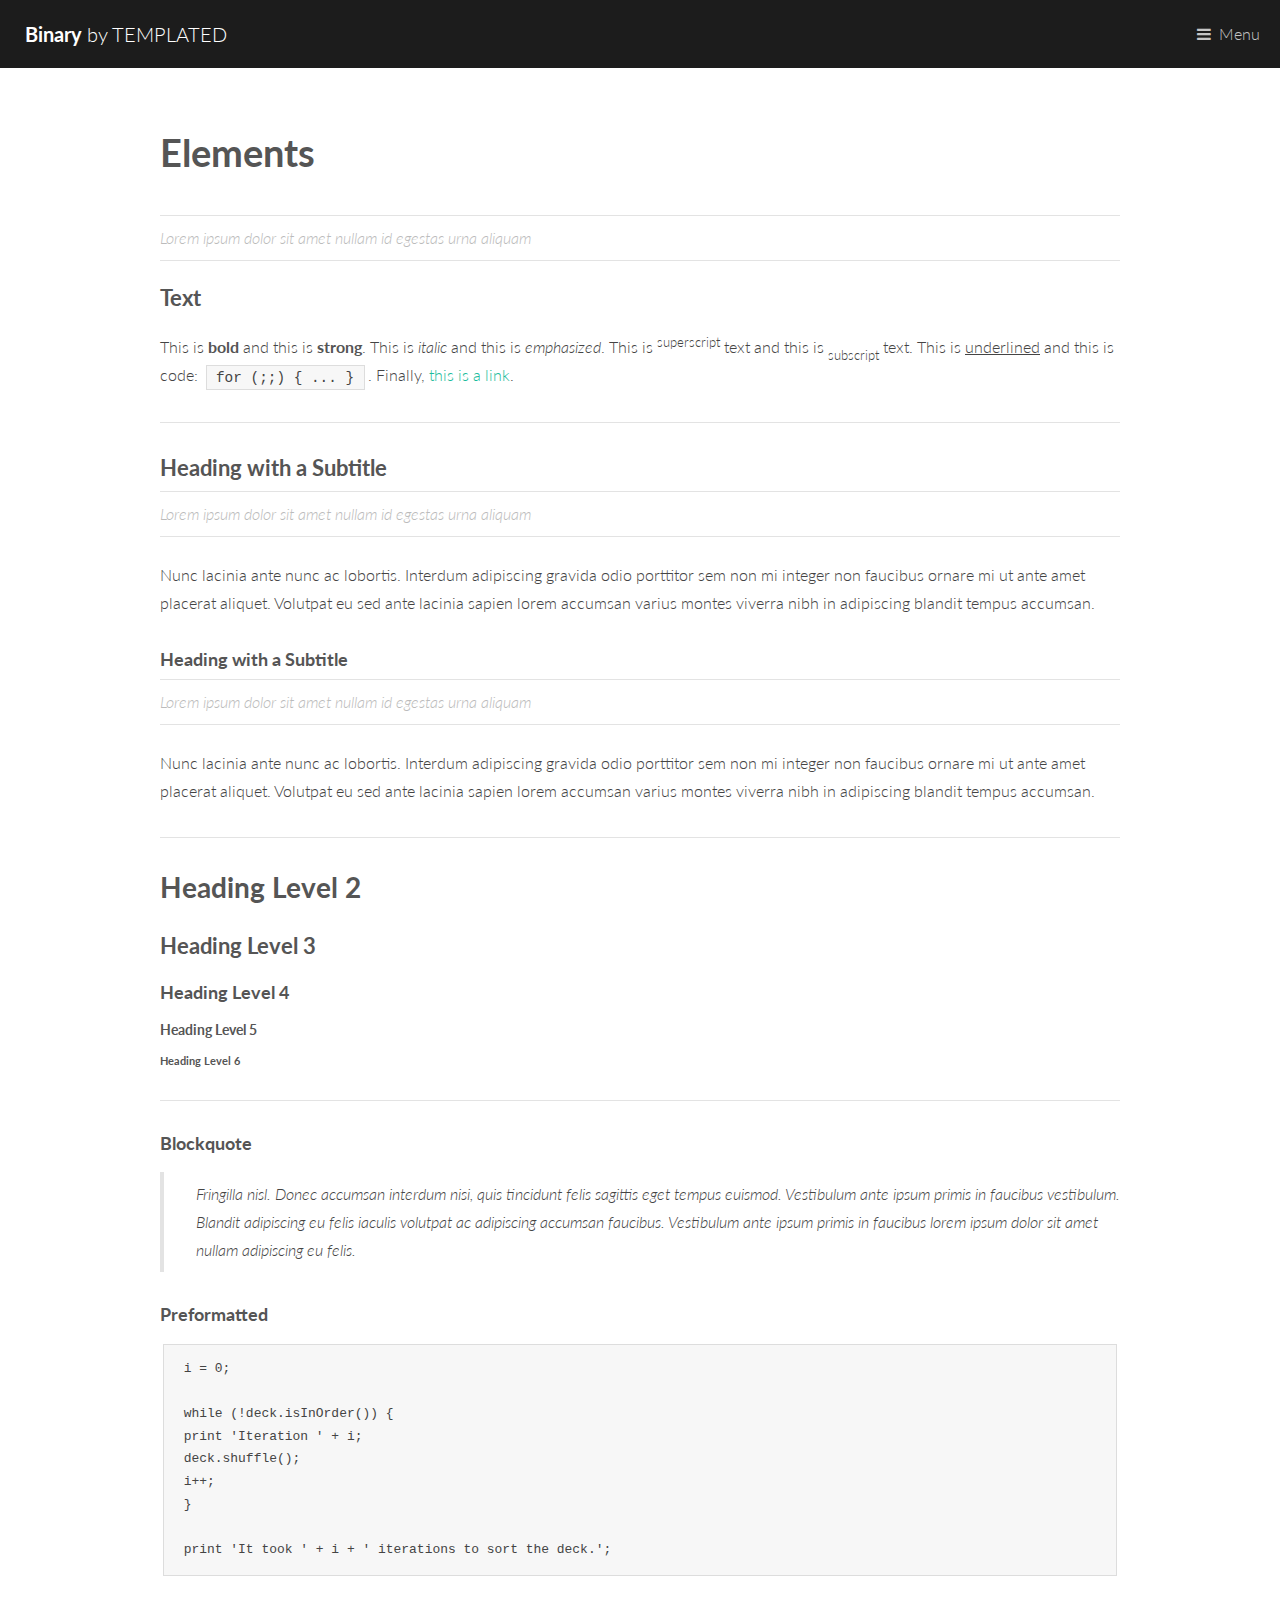
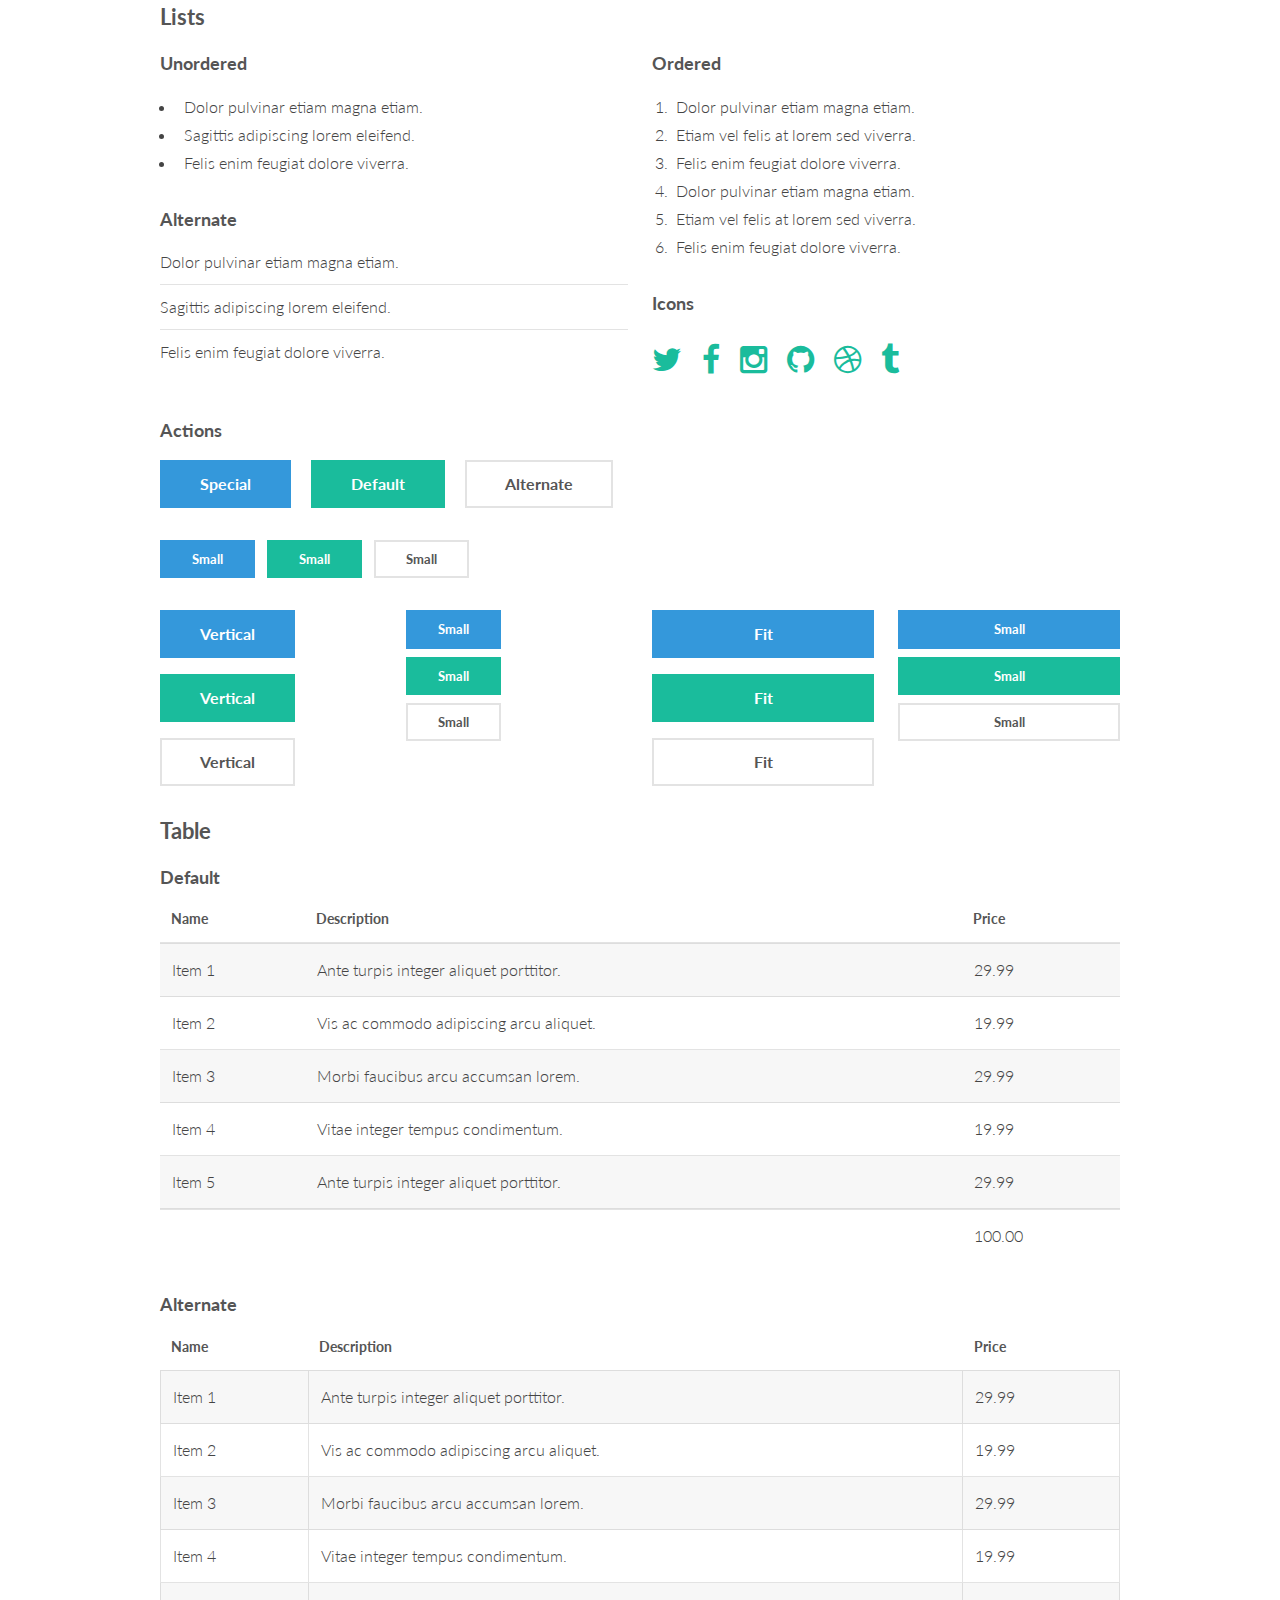
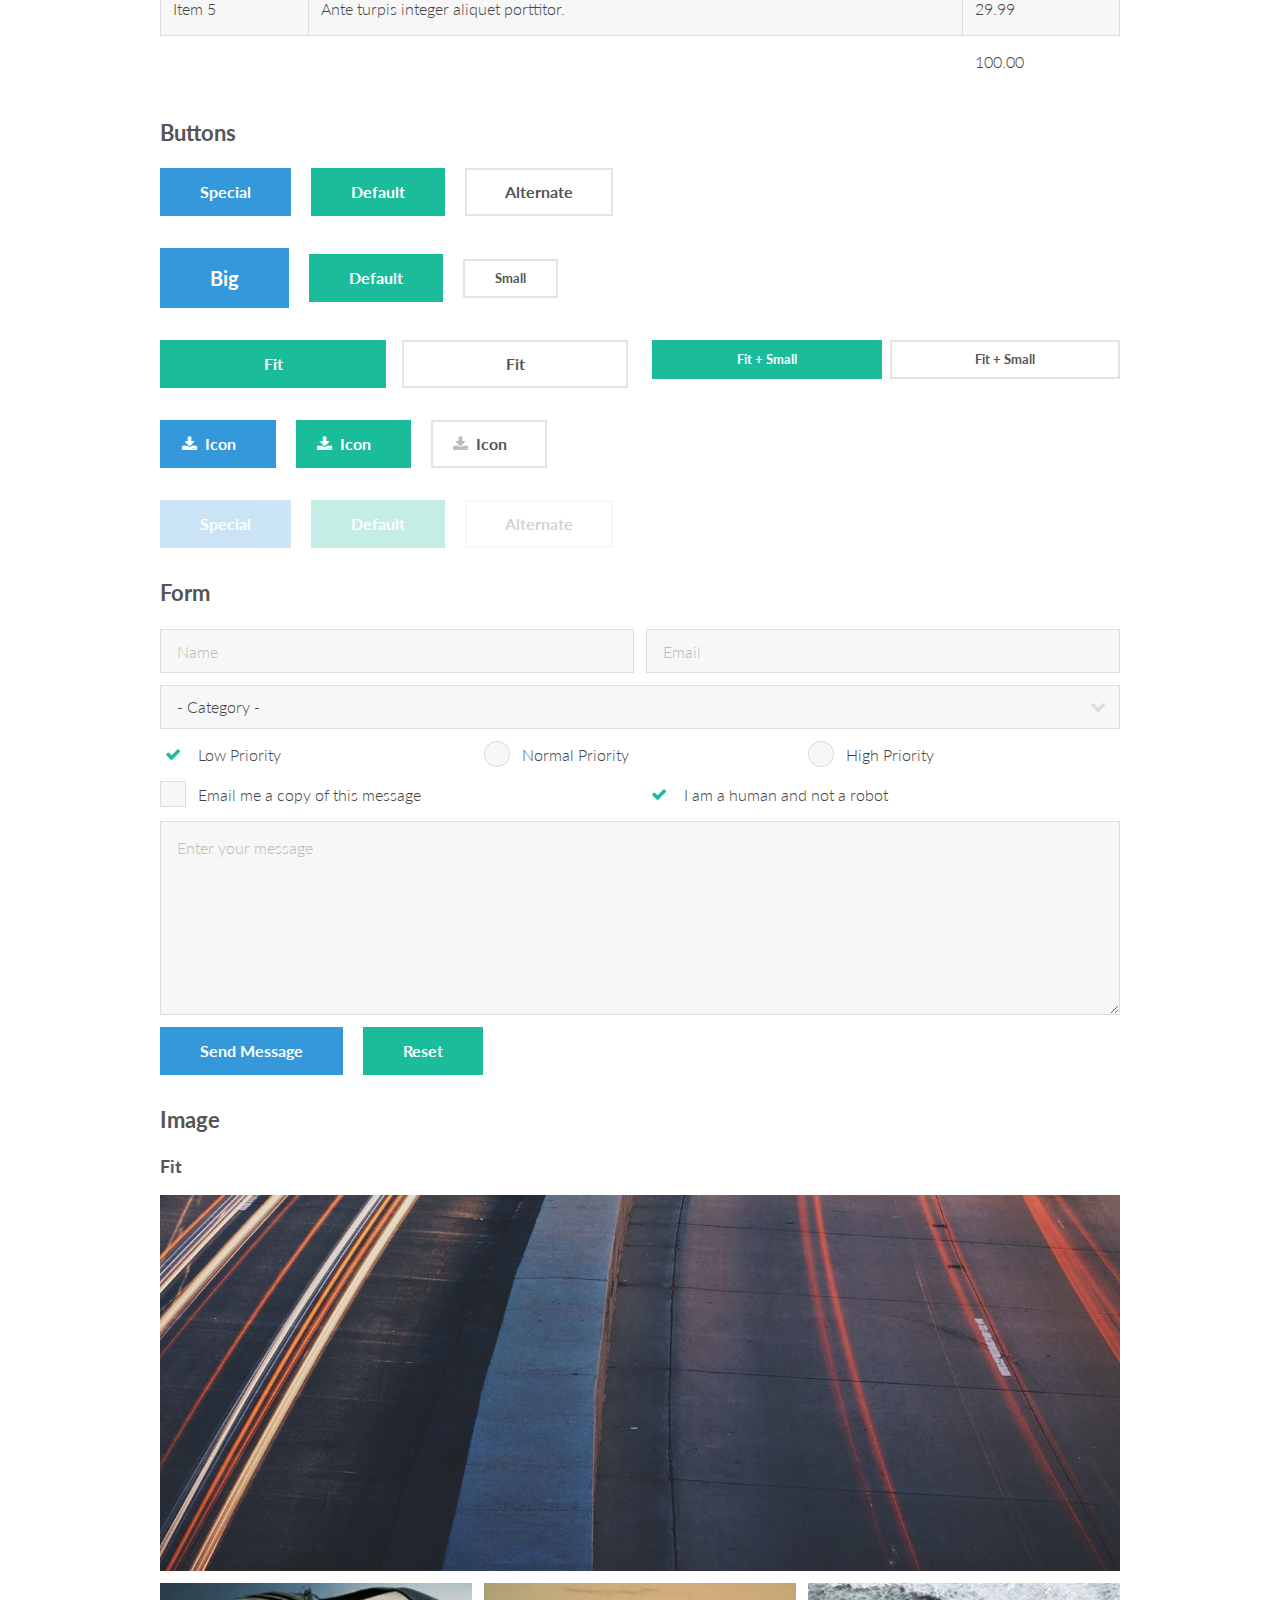
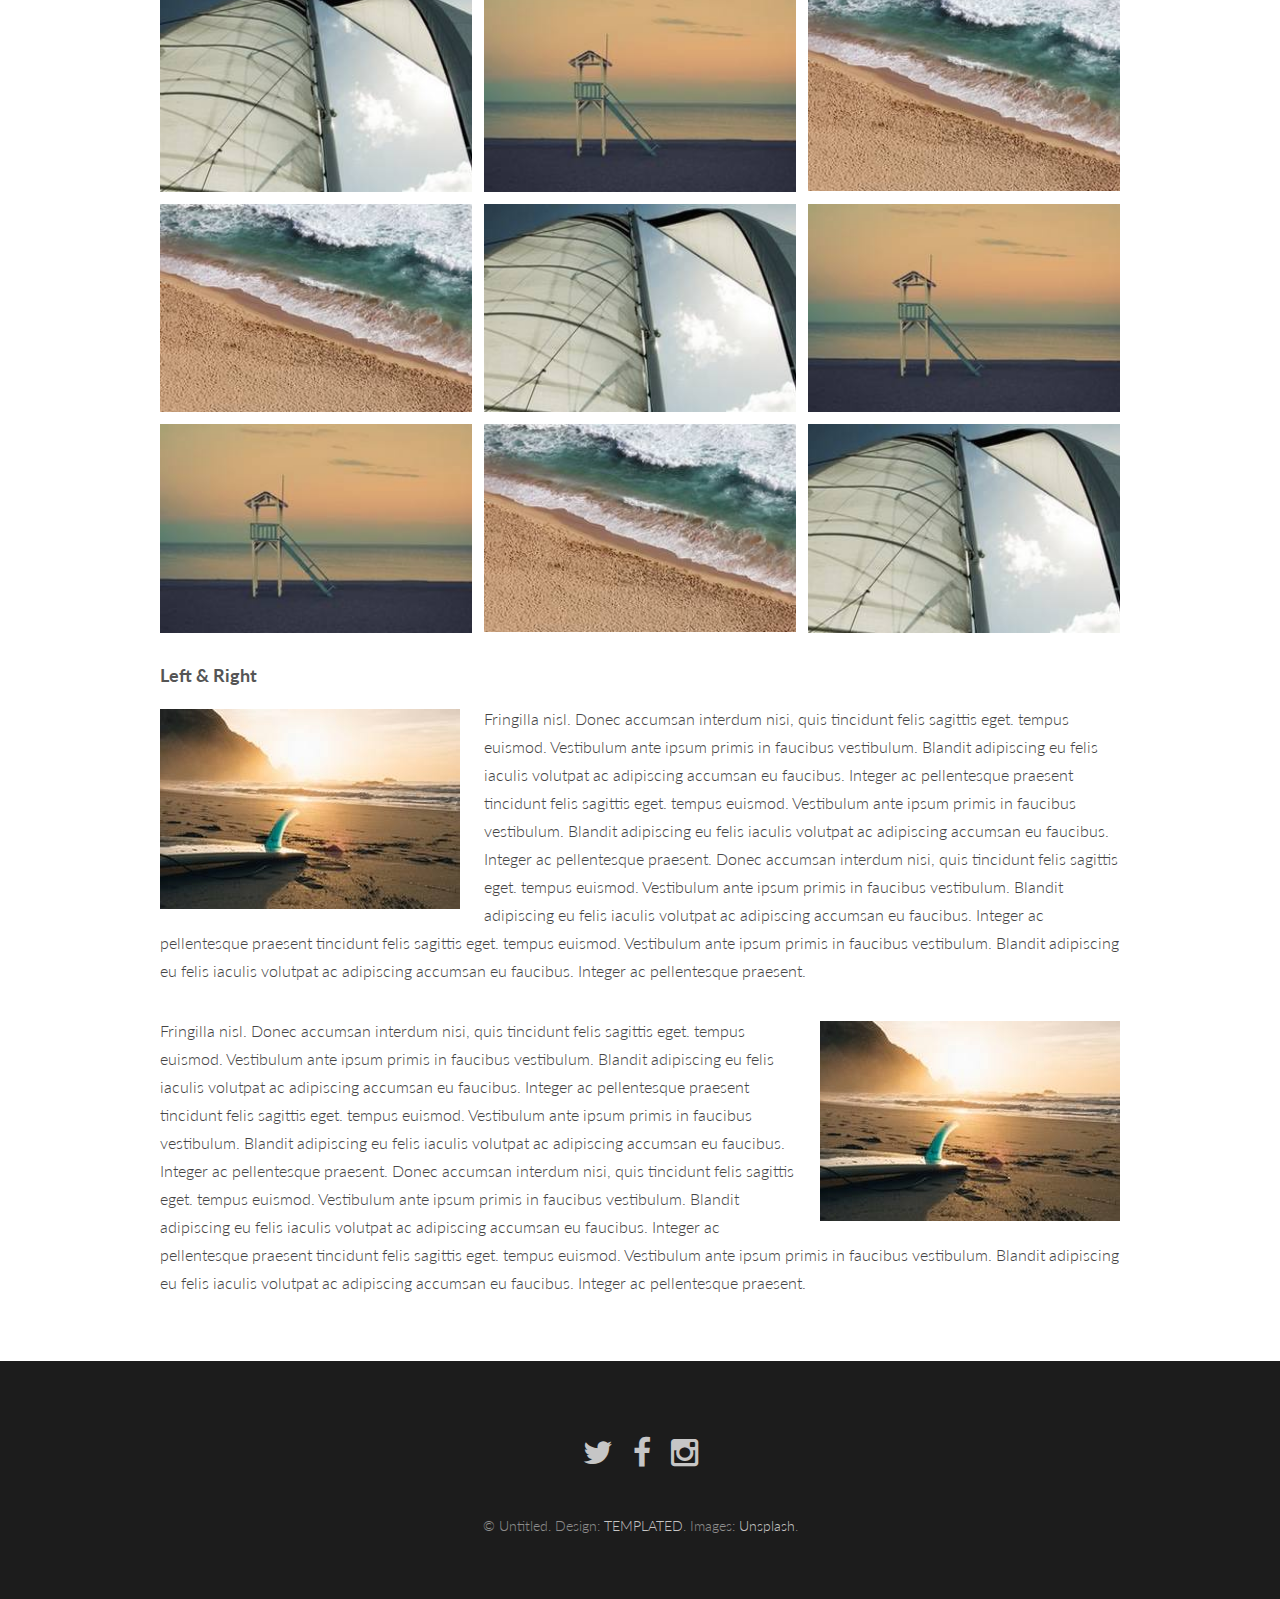
==== elements.html @ 8b81cecb "Generacija BREZ tobaka" ====
<!DOCTYPE HTML>
<!--
	Binary by TEMPLATED
	templated.co @templatedco
	Released for free under the Creative Commons Attribution 3.0 license (templated.co/license)
-->
<html>
	<head>
		<title>Elements - Binary by TEMPLATED</title>
		<meta charset="utf-8" />
		<meta name="viewport" content="width=device-width, initial-scale=1" />
		<link rel="stylesheet" href="assets/css/main.css" />
	</head>
	<body>

		<!-- Header -->
			<header id="header">
				<a href="index.html" class="logo"><strong>Binary</strong> by TEMPLATED</a>
				<nav>
					<a href="#menu">Menu</a>
				</nav>
			</header>

		<!-- Nav -->
			<nav id="menu">
				<ul class="links">
					<li><a href="index.html">Home</a></li>
					<li><a href="generic.html">Generic</a></li>
					<li><a href="elements.html">Elements</a></li>
				</ul>
			</nav>

		<!-- Main -->
			<section id="main">
				<div class="inner">
					<header class="major special">
						<h1>Elements</h1>
						<p>Lorem ipsum dolor sit amet nullam id egestas urna aliquam</p>
					</header>

					<!-- Text -->
						<section>
							<h3>Text</h3>
							<p>This is <b>bold</b> and this is <strong>strong</strong>. This is <i>italic</i> and this is <em>emphasized</em>.
							This is <sup>superscript</sup> text and this is <sub>subscript</sub> text.
							This is <u>underlined</u> and this is code: <code>for (;;) { ... }</code>. Finally, <a href="#">this is a link</a>.</p>

							<hr />

							<header>
								<h3>Heading with a Subtitle</h3>
								<p>Lorem ipsum dolor sit amet nullam id egestas urna aliquam</p>
							</header>
							<p>Nunc lacinia ante nunc ac lobortis. Interdum adipiscing gravida odio porttitor sem non mi integer non faucibus ornare mi ut ante amet placerat aliquet. Volutpat eu sed ante lacinia sapien lorem accumsan varius montes viverra nibh in adipiscing blandit tempus accumsan.</p>
							<header>
								<h4>Heading with a Subtitle</h4>
								<p>Lorem ipsum dolor sit amet nullam id egestas urna aliquam</p>
							</header>
							<p>Nunc lacinia ante nunc ac lobortis. Interdum adipiscing gravida odio porttitor sem non mi integer non faucibus ornare mi ut ante amet placerat aliquet. Volutpat eu sed ante lacinia sapien lorem accumsan varius montes viverra nibh in adipiscing blandit tempus accumsan.</p>

							<hr />

							<h2>Heading Level 2</h2>
							<h3>Heading Level 3</h3>
							<h4>Heading Level 4</h4>
							<h5>Heading Level 5</h5>
							<h6>Heading Level 6</h6>

							<hr />

							<h4>Blockquote</h4>
							<blockquote>Fringilla nisl. Donec accumsan interdum nisi, quis tincidunt felis sagittis eget tempus euismod. Vestibulum ante ipsum primis in faucibus vestibulum. Blandit adipiscing eu felis iaculis volutpat ac adipiscing accumsan faucibus. Vestibulum ante ipsum primis in faucibus lorem ipsum dolor sit amet nullam adipiscing eu felis.</blockquote>

							<h4>Preformatted</h4>
							<pre><code>i = 0;

while (!deck.isInOrder()) {
print 'Iteration ' + i;
deck.shuffle();
i++;
}

print 'It took ' + i + ' iterations to sort the deck.';</code></pre>
						</section>

					<!-- Lists -->
						<section>
							<h3>Lists</h3>
							<div class="row">
								<div class="6u 12u$(xsmall)">

									<h4>Unordered</h4>
									<ul>
										<li>Dolor pulvinar etiam magna etiam.</li>
										<li>Sagittis adipiscing lorem eleifend.</li>
										<li>Felis enim feugiat dolore viverra.</li>
									</ul>

									<h4>Alternate</h4>
									<ul class="alt">
										<li>Dolor pulvinar etiam magna etiam.</li>
										<li>Sagittis adipiscing lorem eleifend.</li>
										<li>Felis enim feugiat dolore viverra.</li>
									</ul>

								</div>
								<div class="6u$ 12u$(xsmall)">

									<h4>Ordered</h4>
									<ol>
										<li>Dolor pulvinar etiam magna etiam.</li>
										<li>Etiam vel felis at lorem sed viverra.</li>
										<li>Felis enim feugiat dolore viverra.</li>
										<li>Dolor pulvinar etiam magna etiam.</li>
										<li>Etiam vel felis at lorem sed viverra.</li>
										<li>Felis enim feugiat dolore viverra.</li>
									</ol>

									<h4>Icons</h4>
									<ul class="icons">
										<li><a href="#" class="icon fa-twitter"><span class="label">Twitter</span></a></li>
										<li><a href="#" class="icon fa-facebook"><span class="label">Facebook</span></a></li>
										<li><a href="#" class="icon fa-instagram"><span class="label">Instagram</span></a></li>
										<li><a href="#" class="icon fa-github"><span class="label">Github</span></a></li>
										<li><a href="#" class="icon fa-dribbble"><span class="label">Dribbble</span></a></li>
										<li><a href="#" class="icon fa-tumblr"><span class="label">Tumblr</span></a></li>
									</ul>

								</div>
							</div>

							<h4>Actions</h4>
							<ul class="actions">
								<li><a href="#" class="button special">Special</a></li>
								<li><a href="#" class="button">Default</a></li>
								<li><a href="#" class="button alt">Alternate</a></li>
							</ul>
							<ul class="actions small">
								<li><a href="#" class="button special small">Small</a></li>
								<li><a href="#" class="button small">Small</a></li>
								<li><a href="#" class="button alt small">Small</a></li>
							</ul>
							<div class="row">
								<div class="3u 6u(small) 12u$(xsmall)">
									<ul class="actions vertical">
										<li><a href="#" class="button special">Vertical</a></li>
										<li><a href="#" class="button">Vertical</a></li>
										<li><a href="#" class="button alt">Vertical</a></li>
									</ul>
								</div>
								<div class="3u 6u$(small) 12u$(xsmall)">
									<ul class="actions vertical small">
										<li><a href="#" class="button special small">Small</a></li>
										<li><a href="#" class="button small">Small</a></li>
										<li><a href="#" class="button alt small">Small</a></li>
									</ul>
								</div>
								<div class="3u 6u(small) 12u$(xsmall)">
									<ul class="actions vertical">
										<li><a href="#" class="button special fit">Fit</a></li>
										<li><a href="#" class="button fit">Fit</a></li>
										<li><a href="#" class="button alt fit">Fit</a></li>
									</ul>
								</div>
								<div class="3u$ 6u$(small) 12u$(xsmall)">
									<ul class="actions vertical small">
										<li><a href="#" class="button special small fit">Small</a></li>
										<li><a href="#" class="button small fit">Small</a></li>
										<li><a href="#" class="button alt small fit">Small</a></li>
									</ul>
								</div>
							</div>
						</section>

					<!-- Table -->
						<section>
							<h3>Table</h3>
							<h4>Default</h4>
							<div class="table-wrapper">
								<table>
									<thead>
										<tr>
											<th>Name</th>
											<th>Description</th>
											<th>Price</th>
										</tr>
									</thead>
									<tbody>
										<tr>
											<td>Item 1</td>
											<td>Ante turpis integer aliquet porttitor.</td>
											<td>29.99</td>
										</tr>
										<tr>
											<td>Item 2</td>
											<td>Vis ac commodo adipiscing arcu aliquet.</td>
											<td>19.99</td>
										</tr>
										<tr>
											<td>Item 3</td>
											<td> Morbi faucibus arcu accumsan lorem.</td>
											<td>29.99</td>
										</tr>
										<tr>
											<td>Item 4</td>
											<td>Vitae integer tempus condimentum.</td>
											<td>19.99</td>
										</tr>
										<tr>
											<td>Item 5</td>
											<td>Ante turpis integer aliquet porttitor.</td>
											<td>29.99</td>
										</tr>
									</tbody>
									<tfoot>
										<tr>
											<td colspan="2"></td>
											<td>100.00</td>
										</tr>
									</tfoot>
								</table>
							</div>
							<h4>Alternate</h4>
							<div class="table-wrapper">
								<table class="alt">
									<thead>
										<tr>
											<th>Name</th>
											<th>Description</th>
											<th>Price</th>
										</tr>
									</thead>
									<tbody>
										<tr>
											<td>Item 1</td>
											<td>Ante turpis integer aliquet porttitor.</td>
											<td>29.99</td>
										</tr>
										<tr>
											<td>Item 2</td>
											<td>Vis ac commodo adipiscing arcu aliquet.</td>
											<td>19.99</td>
										</tr>
										<tr>
											<td>Item 3</td>
											<td> Morbi faucibus arcu accumsan lorem.</td>
											<td>29.99</td>
										</tr>
										<tr>
											<td>Item 4</td>
											<td>Vitae integer tempus condimentum.</td>
											<td>19.99</td>
										</tr>
										<tr>
											<td>Item 5</td>
											<td>Ante turpis integer aliquet porttitor.</td>
											<td>29.99</td>
										</tr>
									</tbody>
									<tfoot>
										<tr>
											<td colspan="2"></td>
											<td>100.00</td>
										</tr>
									</tfoot>
								</table>
							</div>
						</section>

					<!-- Buttons -->
						<section>
							<h3>Buttons</h3>
							<ul class="actions">
								<li><a href="#" class="button special">Special</a></li>
								<li><a href="#" class="button">Default</a></li>
								<li><a href="#" class="button alt">Alternate</a></li>
							</ul>
							<ul class="actions">
								<li><a href="#" class="button special big">Big</a></li>
								<li><a href="#" class="button">Default</a></li>
								<li><a href="#" class="button alt small">Small</a></li>
							</ul>
							<div class="row">
								<div class="6u 12u$(xsmall)">
									<ul class="actions fit">
										<li><a href="#" class="button fit">Fit</a></li>
										<li><a href="#" class="button alt fit">Fit</a></li>
									</ul>
								</div>
								<div class="6u$ 12u$(xsmall)">
									<ul class="actions fit small">
										<li><a href="#" class="button fit small">Fit + Small</a></li>
										<li><a href="#" class="button alt fit small">Fit + Small</a></li>
									</ul>
								</div>
							</div>
							<ul class="actions">
								<li><a href="#" class="button special icon fa-download">Icon</a></li>
								<li><a href="#" class="button icon fa-download">Icon</a></li>
								<li><a href="#" class="button alt icon fa-download">Icon</a></li>
							</ul>
							<ul class="actions">
								<li><span class="button special disabled">Special</span></li>
								<li><span class="button disabled">Default</span></li>
								<li><span class="button alt disabled">Alternate</span></li>
							</ul>
						</section>

					<!-- Form -->
						<section>
							<h3>Form</h3>
							<form method="post" action="#">
								<div class="row uniform 50%">
									<div class="6u 12u$(xsmall)">
										<input type="text" name="name" id="name" value="" placeholder="Name" />
									</div>
									<div class="6u$ 12u$(xsmall)">
										<input type="email" name="email" id="email" value="" placeholder="Email" />
									</div>
									<div class="12u$">
										<div class="select-wrapper">
											<select name="category" id="category">
												<option value="">- Category -</option>
												<option value="1">Manufacturing</option>
												<option value="1">Shipping</option>
												<option value="1">Administration</option>
												<option value="1">Human Resources</option>
											</select>
										</div>
									</div>
									<div class="4u 12u$(xsmall)">
										<input type="radio" id="priority-low" name="priority" checked>
										<label for="priority-low">Low Priority</label>
									</div>
									<div class="4u 12u$(xsmall)">
										<input type="radio" id="priority-normal" name="priority">
										<label for="priority-normal">Normal Priority</label>
									</div>
									<div class="4u$ 12u$(xsmall)">
										<input type="radio" id="priority-high" name="priority">
										<label for="priority-high">High Priority</label>
									</div>
									<div class="6u 12u$(small)">
										<input type="checkbox" id="copy" name="copy">
										<label for="copy">Email me a copy of this message</label>
									</div>
									<div class="6u$ 12u$(small)">
										<input type="checkbox" id="human" name="human" checked>
										<label for="human">I am a human and not a robot</label>
									</div>
									<div class="12u$">
										<textarea name="message" id="message" placeholder="Enter your message" rows="6"></textarea>
									</div>
									<div class="12u$">
										<ul class="actions">
											<li><input type="submit" value="Send Message" class="special" /></li>
											<li><input type="reset" value="Reset" /></li>
										</ul>
									</div>
								</div>
							</form>
						</section>

					<!-- Image -->
						<section>
							<h3>Image</h3>
							<h4>Fit</h4>
							<div class="box alt">
								<div class="row 50% uniform">
									<div class="12u$"><span class="image fit"><img src="images/pic11.jpg" alt="" /></span></div>
									<div class="4u"><span class="image fit"><img src="images/pic03.jpg" alt="" /></span></div>
									<div class="4u"><span class="image fit"><img src="images/pic04.jpg" alt="" /></span></div>
									<div class="4u$"><span class="image fit"><img src="images/pic05.jpg" alt="" /></span></div>
									<div class="4u"><span class="image fit"><img src="images/pic05.jpg" alt="" /></span></div>
									<div class="4u"><span class="image fit"><img src="images/pic03.jpg" alt="" /></span></div>
									<div class="4u$"><span class="image fit"><img src="images/pic04.jpg" alt="" /></span></div>
									<div class="4u"><span class="image fit"><img src="images/pic04.jpg" alt="" /></span></div>
									<div class="4u"><span class="image fit"><img src="images/pic05.jpg" alt="" /></span></div>
									<div class="4u$"><span class="image fit"><img src="images/pic03.jpg" alt="" /></span></div>
								</div>
							</div>

							<h4>Left &amp; Right</h4>
							<p><span class="image left"><img src="images/pic06.jpg" alt="" /></span>Fringilla nisl. Donec accumsan interdum nisi, quis tincidunt felis sagittis eget. tempus euismod. Vestibulum ante ipsum primis in faucibus vestibulum. Blandit adipiscing eu felis iaculis volutpat ac adipiscing accumsan eu faucibus. Integer ac pellentesque praesent tincidunt felis sagittis eget. tempus euismod. Vestibulum ante ipsum primis in faucibus vestibulum. Blandit adipiscing eu felis iaculis volutpat ac adipiscing accumsan eu faucibus. Integer ac pellentesque praesent. Donec accumsan interdum nisi, quis tincidunt felis sagittis eget. tempus euismod. Vestibulum ante ipsum primis in faucibus vestibulum. Blandit adipiscing eu felis iaculis volutpat ac adipiscing accumsan eu faucibus. Integer ac pellentesque praesent tincidunt felis sagittis eget. tempus euismod. Vestibulum ante ipsum primis in faucibus vestibulum. Blandit adipiscing eu felis iaculis volutpat ac adipiscing accumsan eu faucibus. Integer ac pellentesque praesent.</p>
							<p><span class="image right"><img src="images/pic06.jpg" alt="" /></span>Fringilla nisl. Donec accumsan interdum nisi, quis tincidunt felis sagittis eget. tempus euismod. Vestibulum ante ipsum primis in faucibus vestibulum. Blandit adipiscing eu felis iaculis volutpat ac adipiscing accumsan eu faucibus. Integer ac pellentesque praesent tincidunt felis sagittis eget. tempus euismod. Vestibulum ante ipsum primis in faucibus vestibulum. Blandit adipiscing eu felis iaculis volutpat ac adipiscing accumsan eu faucibus. Integer ac pellentesque praesent. Donec accumsan interdum nisi, quis tincidunt felis sagittis eget. tempus euismod. Vestibulum ante ipsum primis in faucibus vestibulum. Blandit adipiscing eu felis iaculis volutpat ac adipiscing accumsan eu faucibus. Integer ac pellentesque praesent tincidunt felis sagittis eget. tempus euismod. Vestibulum ante ipsum primis in faucibus vestibulum. Blandit adipiscing eu felis iaculis volutpat ac adipiscing accumsan eu faucibus. Integer ac pellentesque praesent.</p>
						</section>

				</div>
			</section>

		<!-- Footer -->
			<footer id="footer">
				<ul class="icons">
					<li><a href="#" class="icon fa-twitter"><span class="label">Twitter</span></a></li>
					<li><a href="#" class="icon fa-facebook"><span class="label">Facebook</span></a></li>
					<li><a href="#" class="icon fa-instagram"><span class="label">Instagram</span></a></li>
				</ul>
				<div class="copyright">
					&copy; Untitled. Design: <a href="https://templated.co">TEMPLATED</a>. Images: <a href="https://unsplash.com">Unsplash</a>.
				</div>
			</footer>

		<!-- Scripts -->
			<script src="assets/js/jquery.min.js"></script>
			<script src="assets/js/jquery.scrolly.min.js"></script>
			<script src="assets/js/skel.min.js"></script>
			<script src="assets/js/util.js"></script>
			<script src="assets/js/main.js"></script>

	</body>
</html>
---- assets/css/main.css ----
@charset "UTF-8";
@import url(font-awesome.min.css);
@import url("https://fonts.googleapis.com/css?family=Lato:300,700,300italic,700italic");

/*
	Binary by TEMPLATED
	templated.co @templatedco
	Released for free under the Creative Commons Attribution 3.0 license (templated.co/license)
*/

/* Reset */

	html, body, div, span, applet, object, iframe, h1, h2, h3, h4, h5, h6, p, blockquote, pre, a, abbr, acronym, address, big, cite, code, del, dfn, em, img, ins, kbd, q, s, samp, small, strike, strong, sub, sup, tt, var, b, u, i, center, dl, dt, dd, ol, ul, li, fieldset, form, label, legend, table, caption, tbody, tfoot, thead, tr, th, td, article, aside, canvas, details, embed, figure, figcaption, footer, header, hgroup, menu, nav, output, ruby, section, summary, time, mark, audio, video {
		margin: 0;
		padding: 0;
		border: 0;
		font-size: 100%;
		font: inherit;
		vertical-align: baseline;
	}

	article, aside, details, figcaption, figure, footer, header, hgroup, menu, nav, section {
		display: block;
	}

	body {
		line-height: 1;
	}

	ol, ul {
		list-style: none;
	}

	blockquote, q {
		quotes: none;
	}

	blockquote:before, blockquote:after, q:before, q:after {
		content: '';
		content: none;
	}

	table {
		border-collapse: collapse;
		border-spacing: 0;
	}

	body {
		-webkit-text-size-adjust: none;
	}

/* Box Model */

	*, *:before, *:after {
		-moz-box-sizing: border-box;
		-webkit-box-sizing: border-box;
		box-sizing: border-box;
	}

/* Containers */

	.container {
		margin-left: auto;
		margin-right: auto;
	}

	.container.\31 25\25 {
		width: 100%;
		max-width: 100em;
		min-width: 80em;
	}

	.container.\37 5\25 {
		width: 60em;
	}

	.container.\35 0\25 {
		width: 40em;
	}

	.container.\32 5\25 {
		width: 20em;
	}

	.container {
		width: 80em;
	}

	@media screen and (max-width: 1680px) {

		.container.\31 25\25 {
			width: 100%;
			max-width: 100em;
			min-width: 80em;
		}

		.container.\37 5\25 {
			width: 60em;
		}

		.container.\35 0\25 {
			width: 40em;
		}

		.container.\32 5\25 {
			width: 20em;
		}

		.container {
			width: 80em;
		}

	}

	@media screen and (max-width: 1280px) {

		.container.\31 25\25 {
			width: 100%;
			max-width: 81.25em;
			min-width: 65em;
		}

		.container.\37 5\25 {
			width: 48.75em;
		}

		.container.\35 0\25 {
			width: 32.5em;
		}

		.container.\32 5\25 {
			width: 16.25em;
		}

		.container {
			width: 65em;
		}

	}

	@media screen and (max-width: 980px) {

		.container.\31 25\25 {
			width: 100%;
			max-width: 112.5%;
			min-width: 90%;
		}

		.container.\37 5\25 {
			width: 67.5%;
		}

		.container.\35 0\25 {
			width: 45%;
		}

		.container.\32 5\25 {
			width: 22.5%;
		}

		.container {
			width: 90%;
		}

	}

	@media screen and (max-width: 736px) {

		.container.\31 25\25 {
			width: 100%;
			max-width: 112.5%;
			min-width: 90%;
		}

		.container.\37 5\25 {
			width: 67.5%;
		}

		.container.\35 0\25 {
			width: 45%;
		}

		.container.\32 5\25 {
			width: 22.5%;
		}

		.container {
			width: 90% !important;
		}

	}

	@media screen and (max-width: 480px) {

		.container.\31 25\25 {
			width: 100%;
			max-width: 112.5%;
			min-width: 90%;
		}

		.container.\37 5\25 {
			width: 67.5%;
		}

		.container.\35 0\25 {
			width: 45%;
		}

		.container.\32 5\25 {
			width: 22.5%;
		}

		.container {
			width: 90% !important;
		}

	}

/* Grid */

	.row {
		border-bottom: solid 1px transparent;
		-moz-box-sizing: border-box;
		-webkit-box-sizing: border-box;
		box-sizing: border-box;
	}

	.row > * {
		float: left;
		-moz-box-sizing: border-box;
		-webkit-box-sizing: border-box;
		box-sizing: border-box;
	}

	.row:after, .row:before {
		content: '';
		display: block;
		clear: both;
		height: 0;
	}

	.row.uniform > * > :first-child {
		margin-top: 0;
	}

	.row.uniform > * > :last-child {
		margin-bottom: 0;
	}

	.row.\30 \25 > * {
		padding: 0 0 0 0em;
	}

	.row.\30 \25 {
		margin: 0 0 -1px 0em;
	}

	.row.uniform.\30 \25 > * {
		padding: 0em 0 0 0em;
	}

	.row.uniform.\30 \25 {
		margin: 0em 0 -1px 0em;
	}

	.row > * {
		padding: 0 0 0 2em;
	}

	.row {
		margin: 0 0 -1px -2em;
	}

	.row.uniform > * {
		padding: 2em 0 0 2em;
	}

	.row.uniform {
		margin: -2em 0 -1px -2em;
	}

	.row.\32 00\25 > * {
		padding: 0 0 0 4em;
	}

	.row.\32 00\25 {
		margin: 0 0 -1px -4em;
	}

	.row.uniform.\32 00\25 > * {
		padding: 4em 0 0 4em;
	}

	.row.uniform.\32 00\25 {
		margin: -4em 0 -1px -4em;
	}

	.row.\31 50\25 > * {
		padding: 0 0 0 3em;
	}

	.row.\31 50\25 {
		margin: 0 0 -1px -3em;
	}

	.row.uniform.\31 50\25 > * {
		padding: 3em 0 0 3em;
	}

	.row.uniform.\31 50\25 {
		margin: -3em 0 -1px -3em;
	}

	.row.\35 0\25 > * {
		padding: 0 0 0 1em;
	}

	.row.\35 0\25 {
		margin: 0 0 -1px -1em;
	}

	.row.uniform.\35 0\25 > * {
		padding: 1em 0 0 1em;
	}

	.row.uniform.\35 0\25 {
		margin: -1em 0 -1px -1em;
	}

	.row.\32 5\25 > * {
		padding: 0 0 0 0.5em;
	}

	.row.\32 5\25 {
		margin: 0 0 -1px -0.5em;
	}

	.row.uniform.\32 5\25 > * {
		padding: 0.5em 0 0 0.5em;
	}

	.row.uniform.\32 5\25 {
		margin: -0.5em 0 -1px -0.5em;
	}

	.\31 2u, .\31 2u\24 {
		width: 100%;
		clear: none;
		margin-left: 0;
	}

	.\31 1u, .\31 1u\24 {
		width: 91.6666666667%;
		clear: none;
		margin-left: 0;
	}

	.\31 0u, .\31 0u\24 {
		width: 83.3333333333%;
		clear: none;
		margin-left: 0;
	}

	.\39 u, .\39 u\24 {
		width: 75%;
		clear: none;
		margin-left: 0;
	}

	.\38 u, .\38 u\24 {
		width: 66.6666666667%;
		clear: none;
		margin-left: 0;
	}

	.\37 u, .\37 u\24 {
		width: 58.3333333333%;
		clear: none;
		margin-left: 0;
	}

	.\36 u, .\36 u\24 {
		width: 50%;
		clear: none;
		margin-left: 0;
	}

	.\35 u, .\35 u\24 {
		width: 41.6666666667%;
		clear: none;
		margin-left: 0;
	}

	.\34 u, .\34 u\24 {
		width: 33.3333333333%;
		clear: none;
		margin-left: 0;
	}

	.\33 u, .\33 u\24 {
		width: 25%;
		clear: none;
		margin-left: 0;
	}

	.\32 u, .\32 u\24 {
		width: 16.6666666667%;
		clear: none;
		margin-left: 0;
	}

	.\31 u, .\31 u\24 {
		width: 8.3333333333%;
		clear: none;
		margin-left: 0;
	}

	.\31 2u\24 + *,
	.\31 1u\24 + *,
	.\31 0u\24 + *,
	.\39 u\24 + *,
	.\38 u\24 + *,
	.\37 u\24 + *,
	.\36 u\24 + *,
	.\35 u\24 + *,
	.\34 u\24 + *,
	.\33 u\24 + *,
	.\32 u\24 + *,
	.\31 u\24 + * {
		clear: left;
	}

	.\-11u {
		margin-left: 91.66667%;
	}

	.\-10u {
		margin-left: 83.33333%;
	}

	.\-9u {
		margin-left: 75%;
	}

	.\-8u {
		margin-left: 66.66667%;
	}

	.\-7u {
		margin-left: 58.33333%;
	}

	.\-6u {
		margin-left: 50%;
	}

	.\-5u {
		margin-left: 41.66667%;
	}

	.\-4u {
		margin-left: 33.33333%;
	}

	.\-3u {
		margin-left: 25%;
	}

	.\-2u {
		margin-left: 16.66667%;
	}

	.\-1u {
		margin-left: 8.33333%;
	}

	@media screen and (max-width: 1680px) {

		.row > * {
			padding: 0 0 0 2em;
		}

		.row {
			margin: 0 0 -1px -2em;
		}

		.row.uniform > * {
			padding: 2em 0 0 2em;
		}

		.row.uniform {
			margin: -2em 0 -1px -2em;
		}

		.row.\32 00\25 > * {
			padding: 0 0 0 4em;
		}

		.row.\32 00\25 {
			margin: 0 0 -1px -4em;
		}

		.row.uniform.\32 00\25 > * {
			padding: 4em 0 0 4em;
		}

		.row.uniform.\32 00\25 {
			margin: -4em 0 -1px -4em;
		}

		.row.\31 50\25 > * {
			padding: 0 0 0 3em;
		}

		.row.\31 50\25 {
			margin: 0 0 -1px -3em;
		}

		.row.uniform.\31 50\25 > * {
			padding: 3em 0 0 3em;
		}

		.row.uniform.\31 50\25 {
			margin: -3em 0 -1px -3em;
		}

		.row.\35 0\25 > * {
			padding: 0 0 0 1em;
		}

		.row.\35 0\25 {
			margin: 0 0 -1px -1em;
		}

		.row.uniform.\35 0\25 > * {
			padding: 1em 0 0 1em;
		}

		.row.uniform.\35 0\25 {
			margin: -1em 0 -1px -1em;
		}

		.row.\32 5\25 > * {
			padding: 0 0 0 0.5em;
		}

		.row.\32 5\25 {
			margin: 0 0 -1px -0.5em;
		}

		.row.uniform.\32 5\25 > * {
			padding: 0.5em 0 0 0.5em;
		}

		.row.uniform.\32 5\25 {
			margin: -0.5em 0 -1px -0.5em;
		}

		.\31 2u\28xlarge\29, .\31 2u\24\28xlarge\29 {
			width: 100%;
			clear: none;
			margin-left: 0;
		}

		.\31 1u\28xlarge\29, .\31 1u\24\28xlarge\29 {
			width: 91.6666666667%;
			clear: none;
			margin-left: 0;
		}

		.\31 0u\28xlarge\29, .\31 0u\24\28xlarge\29 {
			width: 83.3333333333%;
			clear: none;
			margin-left: 0;
		}

		.\39 u\28xlarge\29, .\39 u\24\28xlarge\29 {
			width: 75%;
			clear: none;
			margin-left: 0;
		}

		.\38 u\28xlarge\29, .\38 u\24\28xlarge\29 {
			width: 66.6666666667%;
			clear: none;
			margin-left: 0;
		}

		.\37 u\28xlarge\29, .\37 u\24\28xlarge\29 {
			width: 58.3333333333%;
			clear: none;
			margin-left: 0;
		}

		.\36 u\28xlarge\29, .\36 u\24\28xlarge\29 {
			width: 50%;
			clear: none;
			margin-left: 0;
		}

		.\35 u\28xlarge\29, .\35 u\24\28xlarge\29 {
			width: 41.6666666667%;
			clear: none;
			margin-left: 0;
		}

		.\34 u\28xlarge\29, .\34 u\24\28xlarge\29 {
			width: 33.3333333333%;
			clear: none;
			margin-left: 0;
		}

		.\33 u\28xlarge\29, .\33 u\24\28xlarge\29 {
			width: 25%;
			clear: none;
			margin-left: 0;
		}

		.\32 u\28xlarge\29, .\32 u\24\28xlarge\29 {
			width: 16.6666666667%;
			clear: none;
			margin-left: 0;
		}

		.\31 u\28xlarge\29, .\31 u\24\28xlarge\29 {
			width: 8.3333333333%;
			clear: none;
			margin-left: 0;
		}

		.\31 2u\24\28xlarge\29 + *,
		.\31 1u\24\28xlarge\29 + *,
		.\31 0u\24\28xlarge\29 + *,
		.\39 u\24\28xlarge\29 + *,
		.\38 u\24\28xlarge\29 + *,
		.\37 u\24\28xlarge\29 + *,
		.\36 u\24\28xlarge\29 + *,
		.\35 u\24\28xlarge\29 + *,
		.\34 u\24\28xlarge\29 + *,
		.\33 u\24\28xlarge\29 + *,
		.\32 u\24\28xlarge\29 + *,
		.\31 u\24\28xlarge\29 + * {
			clear: left;
		}

		.\-11u\28xlarge\29 {
			margin-left: 91.66667%;
		}

		.\-10u\28xlarge\29 {
			margin-left: 83.33333%;
		}

		.\-9u\28xlarge\29 {
			margin-left: 75%;
		}

		.\-8u\28xlarge\29 {
			margin-left: 66.66667%;
		}

		.\-7u\28xlarge\29 {
			margin-left: 58.33333%;
		}

		.\-6u\28xlarge\29 {
			margin-left: 50%;
		}

		.\-5u\28xlarge\29 {
			margin-left: 41.66667%;
		}

		.\-4u\28xlarge\29 {
			margin-left: 33.33333%;
		}

		.\-3u\28xlarge\29 {
			margin-left: 25%;
		}

		.\-2u\28xlarge\29 {
			margin-left: 16.66667%;
		}

		.\-1u\28xlarge\29 {
			margin-left: 8.33333%;
		}

	}

	@media screen and (max-width: 1280px) {

		.row > * {
			padding: 0 0 0 1.5em;
		}

		.row {
			margin: 0 0 -1px -1.5em;
		}

		.row.uniform > * {
			padding: 1.5em 0 0 1.5em;
		}

		.row.uniform {
			margin: -1.5em 0 -1px -1.5em;
		}

		.row.\32 00\25 > * {
			padding: 0 0 0 3em;
		}

		.row.\32 00\25 {
			margin: 0 0 -1px -3em;
		}

		.row.uniform.\32 00\25 > * {
			padding: 3em 0 0 3em;
		}

		.row.uniform.\32 00\25 {
			margin: -3em 0 -1px -3em;
		}

		.row.\31 50\25 > * {
			padding: 0 0 0 2.25em;
		}

		.row.\31 50\25 {
			margin: 0 0 -1px -2.25em;
		}

		.row.uniform.\31 50\25 > * {
			padding: 2.25em 0 0 2.25em;
		}

		.row.uniform.\31 50\25 {
			margin: -2.25em 0 -1px -2.25em;
		}

		.row.\35 0\25 > * {
			padding: 0 0 0 0.75em;
		}

		.row.\35 0\25 {
			margin: 0 0 -1px -0.75em;
		}

		.row.uniform.\35 0\25 > * {
			padding: 0.75em 0 0 0.75em;
		}

		.row.uniform.\35 0\25 {
			margin: -0.75em 0 -1px -0.75em;
		}

		.row.\32 5\25 > * {
			padding: 0 0 0 0.375em;
		}

		.row.\32 5\25 {
			margin: 0 0 -1px -0.375em;
		}

		.row.uniform.\32 5\25 > * {
			padding: 0.375em 0 0 0.375em;
		}

		.row.uniform.\32 5\25 {
			margin: -0.375em 0 -1px -0.375em;
		}

		.\31 2u\28large\29, .\31 2u\24\28large\29 {
			width: 100%;
			clear: none;
			margin-left: 0;
		}

		.\31 1u\28large\29, .\31 1u\24\28large\29 {
			width: 91.6666666667%;
			clear: none;
			margin-left: 0;
		}

		.\31 0u\28large\29, .\31 0u\24\28large\29 {
			width: 83.3333333333%;
			clear: none;
			margin-left: 0;
		}

		.\39 u\28large\29, .\39 u\24\28large\29 {
			width: 75%;
			clear: none;
			margin-left: 0;
		}

		.\38 u\28large\29, .\38 u\24\28large\29 {
			width: 66.6666666667%;
			clear: none;
			margin-left: 0;
		}

		.\37 u\28large\29, .\37 u\24\28large\29 {
			width: 58.3333333333%;
			clear: none;
			margin-left: 0;
		}

		.\36 u\28large\29, .\36 u\24\28large\29 {
			width: 50%;
			clear: none;
			margin-left: 0;
		}

		.\35 u\28large\29, .\35 u\24\28large\29 {
			width: 41.6666666667%;
			clear: none;
			margin-left: 0;
		}

		.\34 u\28large\29, .\34 u\24\28large\29 {
			width: 33.3333333333%;
			clear: none;
			margin-left: 0;
		}

		.\33 u\28large\29, .\33 u\24\28large\29 {
			width: 25%;
			clear: none;
			margin-left: 0;
		}

		.\32 u\28large\29, .\32 u\24\28large\29 {
			width: 16.6666666667%;
			clear: none;
			margin-left: 0;
		}

		.\31 u\28large\29, .\31 u\24\28large\29 {
			width: 8.3333333333%;
			clear: none;
			margin-left: 0;
		}

		.\31 2u\24\28large\29 + *,
		.\31 1u\24\28large\29 + *,
		.\31 0u\24\28large\29 + *,
		.\39 u\24\28large\29 + *,
		.\38 u\24\28large\29 + *,
		.\37 u\24\28large\29 + *,
		.\36 u\24\28large\29 + *,
		.\35 u\24\28large\29 + *,
		.\34 u\24\28large\29 + *,
		.\33 u\24\28large\29 + *,
		.\32 u\24\28large\29 + *,
		.\31 u\24\28large\29 + * {
			clear: left;
		}

		.\-11u\28large\29 {
			margin-left: 91.66667%;
		}

		.\-10u\28large\29 {
			margin-left: 83.33333%;
		}

		.\-9u\28large\29 {
			margin-left: 75%;
		}

		.\-8u\28large\29 {
			margin-left: 66.66667%;
		}

		.\-7u\28large\29 {
			margin-left: 58.33333%;
		}

		.\-6u\28large\29 {
			margin-left: 50%;
		}

		.\-5u\28large\29 {
			margin-left: 41.66667%;
		}

		.\-4u\28large\29 {
			margin-left: 33.33333%;
		}

		.\-3u\28large\29 {
			margin-left: 25%;
		}

		.\-2u\28large\29 {
			margin-left: 16.66667%;
		}

		.\-1u\28large\29 {
			margin-left: 8.33333%;
		}

	}

	@media screen and (max-width: 980px) {

		.row > * {
			padding: 0 0 0 1.5em;
		}

		.row {
			margin: 0 0 -1px -1.5em;
		}

		.row.uniform > * {
			padding: 1.5em 0 0 1.5em;
		}

		.row.uniform {
			margin: -1.5em 0 -1px -1.5em;
		}

		.row.\32 00\25 > * {
			padding: 0 0 0 3em;
		}

		.row.\32 00\25 {
			margin: 0 0 -1px -3em;
		}

		.row.uniform.\32 00\25 > * {
			padding: 3em 0 0 3em;
		}

		.row.uniform.\32 00\25 {
			margin: -3em 0 -1px -3em;
		}

		.row.\31 50\25 > * {
			padding: 0 0 0 2.25em;
		}

		.row.\31 50\25 {
			margin: 0 0 -1px -2.25em;
		}

		.row.uniform.\31 50\25 > * {
			padding: 2.25em 0 0 2.25em;
		}

		.row.uniform.\31 50\25 {
			margin: -2.25em 0 -1px -2.25em;
		}

		.row.\35 0\25 > * {
			padding: 0 0 0 0.75em;
		}

		.row.\35 0\25 {
			margin: 0 0 -1px -0.75em;
		}

		.row.uniform.\35 0\25 > * {
			padding: 0.75em 0 0 0.75em;
		}

		.row.uniform.\35 0\25 {
			margin: -0.75em 0 -1px -0.75em;
		}

		.row.\32 5\25 > * {
			padding: 0 0 0 0.375em;
		}

		.row.\32 5\25 {
			margin: 0 0 -1px -0.375em;
		}

		.row.uniform.\32 5\25 > * {
			padding: 0.375em 0 0 0.375em;
		}

		.row.uniform.\32 5\25 {
			margin: -0.375em 0 -1px -0.375em;
		}

		.\31 2u\28medium\29, .\31 2u\24\28medium\29 {
			width: 100%;
			clear: none;
			margin-left: 0;
		}

		.\31 1u\28medium\29, .\31 1u\24\28medium\29 {
			width: 91.6666666667%;
			clear: none;
			margin-left: 0;
		}

		.\31 0u\28medium\29, .\31 0u\24\28medium\29 {
			width: 83.3333333333%;
			clear: none;
			margin-left: 0;
		}

		.\39 u\28medium\29, .\39 u\24\28medium\29 {
			width: 75%;
			clear: none;
			margin-left: 0;
		}

		.\38 u\28medium\29, .\38 u\24\28medium\29 {
			width: 66.6666666667%;
			clear: none;
			margin-left: 0;
		}

		.\37 u\28medium\29, .\37 u\24\28medium\29 {
			width: 58.3333333333%;
			clear: none;
			margin-left: 0;
		}

		.\36 u\28medium\29, .\36 u\24\28medium\29 {
			width: 50%;
			clear: none;
			margin-left: 0;
		}

		.\35 u\28medium\29, .\35 u\24\28medium\29 {
			width: 41.6666666667%;
			clear: none;
			margin-left: 0;
		}

		.\34 u\28medium\29, .\34 u\24\28medium\29 {
			width: 33.3333333333%;
			clear: none;
			margin-left: 0;
		}

		.\33 u\28medium\29, .\33 u\24\28medium\29 {
			width: 25%;
			clear: none;
			margin-left: 0;
		}

		.\32 u\28medium\29, .\32 u\24\28medium\29 {
			width: 16.6666666667%;
			clear: none;
			margin-left: 0;
		}

		.\31 u\28medium\29, .\31 u\24\28medium\29 {
			width: 8.3333333333%;
			clear: none;
			margin-left: 0;
		}

		.\31 2u\24\28medium\29 + *,
		.\31 1u\24\28medium\29 + *,
		.\31 0u\24\28medium\29 + *,
		.\39 u\24\28medium\29 + *,
		.\38 u\24\28medium\29 + *,
		.\37 u\24\28medium\29 + *,
		.\36 u\24\28medium\29 + *,
		.\35 u\24\28medium\29 + *,
		.\34 u\24\28medium\29 + *,
		.\33 u\24\28medium\29 + *,
		.\32 u\24\28medium\29 + *,
		.\31 u\24\28medium\29 + * {
			clear: left;
		}

		.\-11u\28medium\29 {
			margin-left: 91.66667%;
		}

		.\-10u\28medium\29 {
			margin-left: 83.33333%;
		}

		.\-9u\28medium\29 {
			margin-left: 75%;
		}

		.\-8u\28medium\29 {
			margin-left: 66.66667%;
		}

		.\-7u\28medium\29 {
			margin-left: 58.33333%;
		}

		.\-6u\28medium\29 {
			margin-left: 50%;
		}

		.\-5u\28medium\29 {
			margin-left: 41.66667%;
		}

		.\-4u\28medium\29 {
			margin-left: 33.33333%;
		}

		.\-3u\28medium\29 {
			margin-left: 25%;
		}

		.\-2u\28medium\29 {
			margin-left: 16.66667%;
		}

		.\-1u\28medium\29 {
			margin-left: 8.33333%;
		}

	}

	@media screen and (max-width: 736px) {

		.row > * {
			padding: 0 0 0 1.25em;
		}

		.row {
			margin: 0 0 -1px -1.25em;
		}

		.row.uniform > * {
			padding: 1.25em 0 0 1.25em;
		}

		.row.uniform {
			margin: -1.25em 0 -1px -1.25em;
		}

		.row.\32 00\25 > * {
			padding: 0 0 0 2.5em;
		}

		.row.\32 00\25 {
			margin: 0 0 -1px -2.5em;
		}

		.row.uniform.\32 00\25 > * {
			padding: 2.5em 0 0 2.5em;
		}

		.row.uniform.\32 00\25 {
			margin: -2.5em 0 -1px -2.5em;
		}

		.row.\31 50\25 > * {
			padding: 0 0 0 1.875em;
		}

		.row.\31 50\25 {
			margin: 0 0 -1px -1.875em;
		}

		.row.uniform.\31 50\25 > * {
			padding: 1.875em 0 0 1.875em;
		}

		.row.uniform.\31 50\25 {
			margin: -1.875em 0 -1px -1.875em;
		}

		.row.\35 0\25 > * {
			padding: 0 0 0 0.625em;
		}

		.row.\35 0\25 {
			margin: 0 0 -1px -0.625em;
		}

		.row.uniform.\35 0\25 > * {
			padding: 0.625em 0 0 0.625em;
		}

		.row.uniform.\35 0\25 {
			margin: -0.625em 0 -1px -0.625em;
		}

		.row.\32 5\25 > * {
			padding: 0 0 0 0.3125em;
		}

		.row.\32 5\25 {
			margin: 0 0 -1px -0.3125em;
		}

		.row.uniform.\32 5\25 > * {
			padding: 0.3125em 0 0 0.3125em;
		}

		.row.uniform.\32 5\25 {
			margin: -0.3125em 0 -1px -0.3125em;
		}

		.\31 2u\28small\29, .\31 2u\24\28small\29 {
			width: 100%;
			clear: none;
			margin-left: 0;
		}

		.\31 1u\28small\29, .\31 1u\24\28small\29 {
			width: 91.6666666667%;
			clear: none;
			margin-left: 0;
		}

		.\31 0u\28small\29, .\31 0u\24\28small\29 {
			width: 83.3333333333%;
			clear: none;
			margin-left: 0;
		}

		.\39 u\28small\29, .\39 u\24\28small\29 {
			width: 75%;
			clear: none;
			margin-left: 0;
		}

		.\38 u\28small\29, .\38 u\24\28small\29 {
			width: 66.6666666667%;
			clear: none;
			margin-left: 0;
		}

		.\37 u\28small\29, .\37 u\24\28small\29 {
			width: 58.3333333333%;
			clear: none;
			margin-left: 0;
		}

		.\36 u\28small\29, .\36 u\24\28small\29 {
			width: 50%;
			clear: none;
			margin-left: 0;
		}

		.\35 u\28small\29, .\35 u\24\28small\29 {
			width: 41.6666666667%;
			clear: none;
			margin-left: 0;
		}

		.\34 u\28small\29, .\34 u\24\28small\29 {
			width: 33.3333333333%;
			clear: none;
			margin-left: 0;
		}

		.\33 u\28small\29, .\33 u\24\28small\29 {
			width: 25%;
			clear: none;
			margin-left: 0;
		}

		.\32 u\28small\29, .\32 u\24\28small\29 {
			width: 16.6666666667%;
			clear: none;
			margin-left: 0;
		}

		.\31 u\28small\29, .\31 u\24\28small\29 {
			width: 8.3333333333%;
			clear: none;
			margin-left: 0;
		}

		.\31 2u\24\28small\29 + *,
		.\31 1u\24\28small\29 + *,
		.\31 0u\24\28small\29 + *,
		.\39 u\24\28small\29 + *,
		.\38 u\24\28small\29 + *,
		.\37 u\24\28small\29 + *,
		.\36 u\24\28small\29 + *,
		.\35 u\24\28small\29 + *,
		.\34 u\24\28small\29 + *,
		.\33 u\24\28small\29 + *,
		.\32 u\24\28small\29 + *,
		.\31 u\24\28small\29 + * {
			clear: left;
		}

		.\-11u\28small\29 {
			margin-left: 91.66667%;
		}

		.\-10u\28small\29 {
			margin-left: 83.33333%;
		}

		.\-9u\28small\29 {
			margin-left: 75%;
		}

		.\-8u\28small\29 {
			margin-left: 66.66667%;
		}

		.\-7u\28small\29 {
			margin-left: 58.33333%;
		}

		.\-6u\28small\29 {
			margin-left: 50%;
		}

		.\-5u\28small\29 {
			margin-left: 41.66667%;
		}

		.\-4u\28small\29 {
			margin-left: 33.33333%;
		}

		.\-3u\28small\29 {
			margin-left: 25%;
		}

		.\-2u\28small\29 {
			margin-left: 16.66667%;
		}

		.\-1u\28small\29 {
			margin-left: 8.33333%;
		}

	}

	@media screen and (max-width: 480px) {

		.row > * {
			padding: 0 0 0 1.25em;
		}

		.row {
			margin: 0 0 -1px -1.25em;
		}

		.row.uniform > * {
			padding: 1.25em 0 0 1.25em;
		}

		.row.uniform {
			margin: -1.25em 0 -1px -1.25em;
		}

		.row.\32 00\25 > * {
			padding: 0 0 0 2.5em;
		}

		.row.\32 00\25 {
			margin: 0 0 -1px -2.5em;
		}

		.row.uniform.\32 00\25 > * {
			padding: 2.5em 0 0 2.5em;
		}

		.row.uniform.\32 00\25 {
			margin: -2.5em 0 -1px -2.5em;
		}

		.row.\31 50\25 > * {
			padding: 0 0 0 1.875em;
		}

		.row.\31 50\25 {
			margin: 0 0 -1px -1.875em;
		}

		.row.uniform.\31 50\25 > * {
			padding: 1.875em 0 0 1.875em;
		}

		.row.uniform.\31 50\25 {
			margin: -1.875em 0 -1px -1.875em;
		}

		.row.\35 0\25 > * {
			padding: 0 0 0 0.625em;
		}

		.row.\35 0\25 {
			margin: 0 0 -1px -0.625em;
		}

		.row.uniform.\35 0\25 > * {
			padding: 0.625em 0 0 0.625em;
		}

		.row.uniform.\35 0\25 {
			margin: -0.625em 0 -1px -0.625em;
		}

		.row.\32 5\25 > * {
			padding: 0 0 0 0.3125em;
		}

		.row.\32 5\25 {
			margin: 0 0 -1px -0.3125em;
		}

		.row.uniform.\32 5\25 > * {
			padding: 0.3125em 0 0 0.3125em;
		}

		.row.uniform.\32 5\25 {
			margin: -0.3125em 0 -1px -0.3125em;
		}

		.\31 2u\28xsmall\29, .\31 2u\24\28xsmall\29 {
			width: 100%;
			clear: none;
			margin-left: 0;
		}

		.\31 1u\28xsmall\29, .\31 1u\24\28xsmall\29 {
			width: 91.6666666667%;
			clear: none;
			margin-left: 0;
		}

		.\31 0u\28xsmall\29, .\31 0u\24\28xsmall\29 {
			width: 83.3333333333%;
			clear: none;
			margin-left: 0;
		}

		.\39 u\28xsmall\29, .\39 u\24\28xsmall\29 {
			width: 75%;
			clear: none;
			margin-left: 0;
		}

		.\38 u\28xsmall\29, .\38 u\24\28xsmall\29 {
			width: 66.6666666667%;
			clear: none;
			margin-left: 0;
		}

		.\37 u\28xsmall\29, .\37 u\24\28xsmall\29 {
			width: 58.3333333333%;
			clear: none;
			margin-left: 0;
		}

		.\36 u\28xsmall\29, .\36 u\24\28xsmall\29 {
			width: 50%;
			clear: none;
			margin-left: 0;
		}

		.\35 u\28xsmall\29, .\35 u\24\28xsmall\29 {
			width: 41.6666666667%;
			clear: none;
			margin-left: 0;
		}

		.\34 u\28xsmall\29, .\34 u\24\28xsmall\29 {
			width: 33.3333333333%;
			clear: none;
			margin-left: 0;
		}

		.\33 u\28xsmall\29, .\33 u\24\28xsmall\29 {
			width: 25%;
			clear: none;
			margin-left: 0;
		}

		.\32 u\28xsmall\29, .\32 u\24\28xsmall\29 {
			width: 16.6666666667%;
			clear: none;
			margin-left: 0;
		}

		.\31 u\28xsmall\29, .\31 u\24\28xsmall\29 {
			width: 8.3333333333%;
			clear: none;
			margin-left: 0;
		}

		.\31 2u\24\28xsmall\29 + *,
		.\31 1u\24\28xsmall\29 + *,
		.\31 0u\24\28xsmall\29 + *,
		.\39 u\24\28xsmall\29 + *,
		.\38 u\24\28xsmall\29 + *,
		.\37 u\24\28xsmall\29 + *,
		.\36 u\24\28xsmall\29 + *,
		.\35 u\24\28xsmall\29 + *,
		.\34 u\24\28xsmall\29 + *,
		.\33 u\24\28xsmall\29 + *,
		.\32 u\24\28xsmall\29 + *,
		.\31 u\24\28xsmall\29 + * {
			clear: left;
		}

		.\-11u\28xsmall\29 {
			margin-left: 91.66667%;
		}

		.\-10u\28xsmall\29 {
			margin-left: 83.33333%;
		}

		.\-9u\28xsmall\29 {
			margin-left: 75%;
		}

		.\-8u\28xsmall\29 {
			margin-left: 66.66667%;
		}

		.\-7u\28xsmall\29 {
			margin-left: 58.33333%;
		}

		.\-6u\28xsmall\29 {
			margin-left: 50%;
		}

		.\-5u\28xsmall\29 {
			margin-left: 41.66667%;
		}

		.\-4u\28xsmall\29 {
			margin-left: 33.33333%;
		}

		.\-3u\28xsmall\29 {
			margin-left: 25%;
		}

		.\-2u\28xsmall\29 {
			margin-left: 16.66667%;
		}

		.\-1u\28xsmall\29 {
			margin-left: 8.33333%;
		}

	}

/* Basic */

	@-ms-viewport {
		width: device-width;
	}

	body {
		-ms-overflow-style: scrollbar;
	}

	@media screen and (max-width: 480px) {

		html, body {
			min-width: 320px;
		}

	}

	body {
		background: #fff;
	}

		body.is-loading *, body.is-loading *:before, body.is-loading *:after {
			-moz-animation: none !important;
			-webkit-animation: none !important;
			-ms-animation: none !important;
			animation: none !important;
			-moz-transition: none !important;
			-webkit-transition: none !important;
			-ms-transition: none !important;
			transition: none !important;
		}

/* Type */

	body {
		background-color: #fff;
		color: #444;
	}

	body, input, select, textarea {
		font-family: "Lato", Arial, Helvetica, sans-serif;
		font-size: 16pt;
		font-weight: 300;
		line-height: 1.75;
	}

		@media screen and (max-width: 1680px) {

			body, input, select, textarea {
				font-size: 13pt;
			}

		}

		@media screen and (max-width: 1280px) {

			body, input, select, textarea {
				font-size: 12pt;
			}

		}

	a {
		text-decoration: none;
	}

		a:hover {
			text-decoration: underline;
		}

	strong, b {
		font-weight: 700;
	}

	em, i {
		font-style: italic;
	}

	p {
		margin: 0 0 2em 0;
	}

	h1, h2, h3, h4, h5, h6 {
		font-weight: 700;
		line-height: 1.25;
		margin: 0 0 1em 0;
	}

		h1 a, h2 a, h3 a, h4 a, h5 a, h6 a {
			color: inherit;
		}

	h1 {
		font-size: 2.35em;
	}

	h2 {
		font-size: 1.75em;
	}

	h3 {
		font-size: 1.35em;
	}

	h4 {
		font-size: 1.1em;
	}

	h5 {
		font-size: 0.9em;
	}

	h6 {
		font-size: 0.7em;
	}

	sub {
		font-size: 0.8em;
		position: relative;
		top: 0.5em;
	}

	sup {
		font-size: 0.8em;
		position: relative;
		top: -0.5em;
	}

	blockquote {
		border-left: solid 4px;
		font-style: italic;
		margin: 0 0 2em 0;
		padding: 0.5em 0 0.5em 2em;
	}

	code {
		border-radius: 0;
		border: solid 1px;
		font-family: "Courier New", monospace;
		font-size: 0.9em;
		margin: 0 0.25em;
		padding: 0.25em 0.65em;
	}

	pre {
		-webkit-overflow-scrolling: touch;
		font-family: "Courier New", monospace;
		font-size: 0.9em;
		margin: 0 0 2em 0;
	}

		pre code {
			display: block;
			line-height: 1.75;
			padding: 1em 1.5em;
			overflow-x: auto;
		}

	hr {
		border: 0;
		border-bottom: solid 1px;
		margin: 2em 0;
	}

		hr.major {
			margin: 3em 0;
		}

	.align-left {
		text-align: left;
	}

	.align-center {
		text-align: center;
	}

	.align-right {
		text-align: right;
	}

	input, select, textarea {
		color: #555;
	}

	a {
		color: #1abc9c;
	}

	strong, b {
		color: #555;
	}

	h1, h2, h3, h4, h5, h6 {
		color: #555;
	}

	blockquote {
		border-left-color: rgba(144, 144, 144, 0.25);
	}

	code {
		background: rgba(144, 144, 144, 0.075);
		border-color: rgba(144, 144, 144, 0.25);
	}

	hr {
		border-bottom-color: rgba(144, 144, 144, 0.25);
	}

/* Box */

	.box {
		border-radius: 0;
		border: solid 1px;
		margin-bottom: 2em;
		padding: 1.5em;
	}

		.box > :last-child,
		.box > :last-child > :last-child,
		.box > :last-child > :last-child > :last-child {
			margin-bottom: 0;
		}

		.box.alt {
			border: 0;
			border-radius: 0;
			padding: 0;
		}

	.box {
		border-color: rgba(144, 144, 144, 0.25);
	}

/* Button */

	input[type="submit"],
	input[type="reset"],
	input[type="button"],
	button,
	.button {
		-moz-appearance: none;
		-webkit-appearance: none;
		-ms-appearance: none;
		appearance: none;
		-moz-transition: background-color 0.2s ease-in-out, color 0.2s ease-in-out;
		-webkit-transition: background-color 0.2s ease-in-out, color 0.2s ease-in-out;
		-ms-transition: background-color 0.2s ease-in-out, color 0.2s ease-in-out;
		transition: background-color 0.2s ease-in-out, color 0.2s ease-in-out;
		border-radius: 0;
		border: 0;
		cursor: pointer;
		display: inline-block;
		font-weight: 700;
		height: 3em;
		line-height: 3em;
		padding: 0 2.5em;
		text-align: center;
		text-decoration: none;
		white-space: nowrap;
	}

		input[type="submit"]:hover,
		input[type="reset"]:hover,
		input[type="button"]:hover,
		button:hover,
		.button:hover {
			text-decoration: none;
		}

		input[type="submit"].icon,
		input[type="reset"].icon,
		input[type="button"].icon,
		button.icon,
		.button.icon {
			padding-left: 1.35em;
		}

			input[type="submit"].icon:before,
			input[type="reset"].icon:before,
			input[type="button"].icon:before,
			button.icon:before,
			.button.icon:before {
				margin-right: 0.5em;
			}

		input[type="submit"].fit,
		input[type="reset"].fit,
		input[type="button"].fit,
		button.fit,
		.button.fit {
			display: block;
			margin: 0 0 1em 0;
			width: 100%;
		}

		input[type="submit"].small,
		input[type="reset"].small,
		input[type="button"].small,
		button.small,
		.button.small {
			font-size: 0.8em;
		}

		input[type="submit"].big,
		input[type="reset"].big,
		input[type="button"].big,
		button.big,
		.button.big {
			font-size: 1.25em;
		}

		input[type="submit"].disabled, input[type="submit"]:disabled,
		input[type="reset"].disabled,
		input[type="reset"]:disabled,
		input[type="button"].disabled,
		input[type="button"]:disabled,
		button.disabled,
		button:disabled,
		.button.disabled,
		.button:disabled {
			-moz-pointer-events: none;
			-webkit-pointer-events: none;
			-ms-pointer-events: none;
			pointer-events: none;
			opacity: 0.25;
		}

		@media screen and (max-width: 480px) {

			input[type="submit"],
			input[type="reset"],
			input[type="button"],
			button,
			.button {
				padding: 0;
			}

		}

	input[type="submit"],
	input[type="reset"],
	input[type="button"],
	button,
	.button {
		background-color: #1abc9c;
		color: #fff !important;
	}

		input[type="submit"]:hover,
		input[type="reset"]:hover,
		input[type="button"]:hover,
		button:hover,
		.button:hover {
			background-color: #1dd2af;
		}

		input[type="submit"]:active,
		input[type="reset"]:active,
		input[type="button"]:active,
		button:active,
		.button:active {
			background-color: #17a689;
		}

		input[type="submit"].alt,
		input[type="reset"].alt,
		input[type="button"].alt,
		button.alt,
		.button.alt {
			background-color: transparent;
			box-shadow: inset 0 0 0 2px rgba(144, 144, 144, 0.25);
			color: #555 !important;
		}

			input[type="submit"].alt:hover,
			input[type="reset"].alt:hover,
			input[type="button"].alt:hover,
			button.alt:hover,
			.button.alt:hover {
				background-color: rgba(144, 144, 144, 0.075);
			}

			input[type="submit"].alt:active,
			input[type="reset"].alt:active,
			input[type="button"].alt:active,
			button.alt:active,
			.button.alt:active {
				background-color: rgba(144, 144, 144, 0.2);
			}

			input[type="submit"].alt.icon:before,
			input[type="reset"].alt.icon:before,
			input[type="button"].alt.icon:before,
			button.alt.icon:before,
			.button.alt.icon:before {
				color: #bbb;
			}

		input[type="submit"].special,
		input[type="reset"].special,
		input[type="button"].special,
		button.special,
		.button.special {
			background-color: #3498db;
			color: #fff !important;
		}

			input[type="submit"].special:hover,
			input[type="reset"].special:hover,
			input[type="button"].special:hover,
			button.special:hover,
			.button.special:hover {
				background-color: #4aa3df;
			}

			input[type="submit"].special:active,
			input[type="reset"].special:active,
			input[type="button"].special:active,
			button.special:active,
			.button.special:active {
				background-color: #258cd1;
			}

/* Form */

	form {
		margin: 0 0 2em 0;
	}

	label {
		display: block;
		font-size: 0.9em;
		font-weight: 700;
		margin: 0 0 1em 0;
	}

	input[type="text"],
	input[type="password"],
	input[type="email"],
	select,
	textarea {
		-moz-appearance: none;
		-webkit-appearance: none;
		-ms-appearance: none;
		appearance: none;
		border-radius: 0;
		border: none;
		border: solid 1px;
		color: inherit;
		display: block;
		outline: 0;
		padding: 0 1em;
		text-decoration: none;
		width: 100%;
	}

		input[type="text"]:invalid,
		input[type="password"]:invalid,
		input[type="email"]:invalid,
		select:invalid,
		textarea:invalid {
			box-shadow: none;
		}

	.select-wrapper {
		text-decoration: none;
		display: block;
		position: relative;
	}

		.select-wrapper:before {
			-moz-osx-font-smoothing: grayscale;
			-webkit-font-smoothing: antialiased;
			font-family: FontAwesome;
			font-style: normal;
			font-weight: normal;
			text-transform: none !important;
		}

		.select-wrapper:before {
			content: '\f078';
			display: block;
			height: 2.75em;
			line-height: 2.75em;
			pointer-events: none;
			position: absolute;
			right: 0;
			text-align: center;
			top: 0;
			width: 2.75em;
		}

		.select-wrapper select::-ms-expand {
			display: none;
		}

	input[type="text"],
	input[type="password"],
	input[type="email"],
	select {
		height: 2.75em;
	}

	textarea {
		padding: 0.75em 1em;
	}

	input[type="checkbox"],
	input[type="radio"] {
		-moz-appearance: none;
		-webkit-appearance: none;
		-ms-appearance: none;
		appearance: none;
		display: block;
		float: left;
		margin-right: -2em;
		opacity: 0;
		width: 1em;
		z-index: -1;
	}

		input[type="checkbox"] + label,
		input[type="radio"] + label {
			text-decoration: none;
			cursor: pointer;
			display: inline-block;
			font-size: 1em;
			font-weight: 300;
			padding-left: 2.4em;
			padding-right: 0.75em;
			position: relative;
		}

			input[type="checkbox"] + label:before,
			input[type="radio"] + label:before {
				-moz-osx-font-smoothing: grayscale;
				-webkit-font-smoothing: antialiased;
				font-family: FontAwesome;
				font-style: normal;
				font-weight: normal;
				text-transform: none !important;
			}

			input[type="checkbox"] + label:before,
			input[type="radio"] + label:before {
				border-radius: 0;
				border: solid 1px;
				content: '';
				display: inline-block;
				height: 1.65em;
				left: 0;
				line-height: 1.58125em;
				position: absolute;
				text-align: center;
				top: 0;
				width: 1.65em;
			}

		input[type="checkbox"]:checked + label:before,
		input[type="radio"]:checked + label:before {
			content: '\f00c';
		}

	input[type="checkbox"] + label:before {
		border-radius: 0;
	}

	input[type="radio"] + label:before {
		border-radius: 100%;
	}

	::-webkit-input-placeholder {
		opacity: 1.0;
	}

	:-moz-placeholder {
		opacity: 1.0;
	}

	::-moz-placeholder {
		opacity: 1.0;
	}

	:-ms-input-placeholder {
		opacity: 1.0;
	}

	.formerize-placeholder {
		opacity: 1.0;
	}

	label {
		color: #555;
	}

	input[type="text"],
	input[type="password"],
	input[type="email"],
	select,
	textarea {
		background: rgba(144, 144, 144, 0.075);
		border-color: rgba(144, 144, 144, 0.25);
	}

		input[type="text"]:focus,
		input[type="password"]:focus,
		input[type="email"]:focus,
		select:focus,
		textarea:focus {
			border-color: #fff;
			box-shadow: 0 0 0 1px #fff;
		}

	.select-wrapper:before {
		color: rgba(144, 144, 144, 0.25);
	}

	input[type="checkbox"] + label,
	input[type="radio"] + label {
		color: #444;
	}

		input[type="checkbox"] + label:before,
		input[type="radio"] + label:before {
			background: rgba(144, 144, 144, 0.075);
			border-color: rgba(144, 144, 144, 0.25);
		}

	input[type="checkbox"]:checked + label:before,
	input[type="radio"]:checked + label:before {
		background-color: #fff;
		border-color: #fff;
		color: #1abc9c;
	}

	input[type="checkbox"]:focus + label:before,
	input[type="radio"]:focus + label:before {
		border-color: #fff;
		box-shadow: 0 0 0 1px #fff;
	}

	::-webkit-input-placeholder {
		color: #bbb !important;
	}

	:-moz-placeholder {
		color: #bbb !important;
	}

	::-moz-placeholder {
		color: #bbb !important;
	}

	:-ms-input-placeholder {
		color: #bbb !important;
	}

	.formerize-placeholder {
		color: #bbb !important;
	}

/* Icon */

	.icon {
		text-decoration: none;
		border-bottom: none;
		position: relative;
		text-decoration: none !important;
	}

		.icon:before {
			-moz-osx-font-smoothing: grayscale;
			-webkit-font-smoothing: antialiased;
			font-family: FontAwesome;
			font-style: normal;
			font-weight: normal;
			text-transform: none !important;
		}

		.icon > .label {
			display: none;
		}

	.hc {
		height: 2em;
		width: 4em;
		position: absolute;
		left: 50%;
		bottom: 0;
		margin-left: -2em;
		display: block;
		border-radius: 90px 90px 0 0;
		color: #444;
		background: #fff;
	}

		.hc.up {
			border-radius: 0 0 90px 90px;
			top: 0;
			bottom: initial;
		}

		@media screen and (max-width: 980px) {

			.hc {
				display: none;
			}

		}

/* Image */

	.image {
		border: 0;
		display: inline-block;
		position: relative;
	}

		.image img {
			display: block;
		}

		.image.left, .image.right {
			max-width: 40%;
		}

			.image.left img, .image.right img {
				width: 100%;
			}

		.image.left {
			float: left;
			margin: 0 1.5em 1em 0;
			top: 0.25em;
		}

		.image.right {
			float: right;
			margin: 0 0 1em 1.5em;
			top: 0.25em;
		}

		.image.fit {
			display: block;
			margin: 0 0 2em 0;
			width: 100%;
		}

			.image.fit img {
				width: 100%;
			}

		.image.main {
			display: block;
			margin: 0 0 3em 0;
			width: 100%;
		}

			.image.main img {
				width: 100%;
			}

/* List */

	ol {
		list-style: decimal;
		margin: 0 0 2em 0;
		padding-left: 1.25em;
	}

		ol li {
			padding-left: 0.25em;
		}

	ul {
		list-style: disc;
		margin: 0 0 2em 0;
		padding-left: 1em;
	}

		ul li {
			padding-left: 0.5em;
		}

		ul.alt {
			list-style: none;
			padding-left: 0;
		}

			ul.alt li {
				border-top: solid 1px;
				padding: 0.5em 0;
			}

				ul.alt li:first-child {
					border-top: 0;
					padding-top: 0;
				}

		ul.icons {
			cursor: default;
			list-style: none;
			padding-left: 0;
		}

			ul.icons li {
				display: inline-block;
				padding: 0 1em 0 0;
			}

				ul.icons li:last-child {
					padding-right: 0;
				}

				ul.icons li .icon:before {
					font-size: 2em;
				}

		ul.actions {
			cursor: default;
			list-style: none;
			padding-left: 0;
		}

			ul.actions li {
				display: inline-block;
				padding: 0 1em 0 0;
				vertical-align: middle;
			}

				ul.actions li:last-child {
					padding-right: 0;
				}

			ul.actions.small li {
				padding: 0 0.5em 0 0;
			}

			ul.actions.vertical li {
				display: block;
				padding: 1em 0 0 0;
			}

				ul.actions.vertical li:first-child {
					padding-top: 0;
				}

				ul.actions.vertical li > * {
					margin-bottom: 0;
				}

			ul.actions.vertical.small li {
				padding: 0.5em 0 0 0;
			}

				ul.actions.vertical.small li:first-child {
					padding-top: 0;
				}

			ul.actions.fit {
				display: table;
				margin-left: -1em;
				padding: 0;
				table-layout: fixed;
				width: calc(100% + 1em);
			}

				ul.actions.fit li {
					display: table-cell;
					padding: 0 0 0 1em;
				}

					ul.actions.fit li > * {
						margin-bottom: 0;
					}

				ul.actions.fit.small {
					margin-left: -0.5em;
					width: calc(100% + 0.5em);
				}

					ul.actions.fit.small li {
						padding: 0 0 0 0.5em;
					}

			@media screen and (max-width: 480px) {

				ul.actions {
					margin: 0 0 2em 0;
				}

					ul.actions li {
						padding: 1em 0 0 0;
						display: block;
						text-align: center;
						width: 100%;
					}

						ul.actions li:first-child {
							padding-top: 0;
						}

						ul.actions li > * {
							width: 100%;
							margin: 0 !important;
						}

							ul.actions li > *.icon:before {
								margin-left: -2em;
							}

					ul.actions.small li {
						padding: 0.5em 0 0 0;
					}

						ul.actions.small li:first-child {
							padding-top: 0;
						}

			}

	dl {
		margin: 0 0 2em 0;
	}

		dl dt {
			display: block;
			font-weight: 700;
			margin: 0 0 1em 0;
		}

		dl dd {
			margin-left: 2em;
		}

	ul.alt li {
		border-top-color: rgba(144, 144, 144, 0.25);
	}

/* Section/Article */

	section.special, article.special {
		text-align: center;
	}

	header p {
		position: relative;
		margin: 0 0 1.5em 0;
	}

	header h2 + p {
		font-size: 1.25em;
		margin-top: -1em;
	}

	header h3 + p {
		font-size: 1.1em;
		margin-top: -0.8em;
	}

	header h4 + p,
	header h5 + p,
	header h6 + p {
		font-size: 0.9em;
		margin-top: -0.6em;
	}

	header p {
		color: #bbb;
	}

/* Table */

	.table-wrapper {
		-webkit-overflow-scrolling: touch;
		overflow-x: auto;
	}

	table {
		margin: 0 0 2em 0;
		width: 100%;
	}

		table tbody tr {
			border: solid 1px;
			border-left: 0;
			border-right: 0;
		}

		table td {
			padding: 0.75em 0.75em;
		}

		table th {
			font-size: 0.9em;
			font-weight: 700;
			padding: 0 0.75em 0.75em 0.75em;
			text-align: left;
		}

		table thead {
			border-bottom: solid 2px;
		}

		table tfoot {
			border-top: solid 2px;
		}

		table.alt {
			border-collapse: separate;
		}

			table.alt tbody tr td {
				border: solid 1px;
				border-left-width: 0;
				border-top-width: 0;
			}

				table.alt tbody tr td:first-child {
					border-left-width: 1px;
				}

			table.alt tbody tr:first-child td {
				border-top-width: 1px;
			}

			table.alt thead {
				border-bottom: 0;
			}

			table.alt tfoot {
				border-top: 0;
			}

	table tbody tr {
		border-color: rgba(144, 144, 144, 0.25);
	}

		table tbody tr:nth-child(2n + 1) {
			background-color: rgba(144, 144, 144, 0.075);
		}

	table th {
		color: #555;
	}

	table thead {
		border-bottom-color: rgba(144, 144, 144, 0.25);
	}

	table tfoot {
		border-top-color: rgba(144, 144, 144, 0.25);
	}

	table.alt tbody tr td {
		border-color: rgba(144, 144, 144, 0.25);
	}

/* Wrapper */

	.wrapper {
		position: relative;
	}

		.wrapper > .inner {
			margin: 0 auto;
			width: 60em;
		}

		.wrapper.style1 {
			background-color: #fff;
			color: #444;
		}

			.wrapper.style1 input, .wrapper.style1 select, .wrapper.style1 textarea {
				color: #1abc9c;
			}

			.wrapper.style1 a {
				color: #1abc9c;
			}

			.wrapper.style1 strong, .wrapper.style1 b {
				color: #1abc9c;
			}

			.wrapper.style1 h1, .wrapper.style1 h2, .wrapper.style1 h3, .wrapper.style1 h4, .wrapper.style1 h5, .wrapper.style1 h6 {
				color: #1abc9c;
			}

			.wrapper.style1 blockquote {
				border-left-color: rgba(144, 144, 144, 0.25);
			}

			.wrapper.style1 code {
				background: rgba(144, 144, 144, 0.075);
				border-color: rgba(144, 144, 144, 0.25);
			}

			.wrapper.style1 hr {
				border-bottom-color: rgba(144, 144, 144, 0.25);
			}

			.wrapper.style1 .box {
				border-color: rgba(144, 144, 144, 0.25);
			}

			.wrapper.style1 input[type="submit"],
			.wrapper.style1 input[type="reset"],
			.wrapper.style1 input[type="button"],
			.wrapper.style1 button,
			.wrapper.style1 .button {
				background-color: #1abc9c;
				color: #fff !important;
			}

				.wrapper.style1 input[type="submit"]:hover,
				.wrapper.style1 input[type="reset"]:hover,
				.wrapper.style1 input[type="button"]:hover,
				.wrapper.style1 button:hover,
				.wrapper.style1 .button:hover {
					background-color: #1dd2af;
				}

				.wrapper.style1 input[type="submit"]:active,
				.wrapper.style1 input[type="reset"]:active,
				.wrapper.style1 input[type="button"]:active,
				.wrapper.style1 button:active,
				.wrapper.style1 .button:active {
					background-color: #17a689;
				}

				.wrapper.style1 input[type="submit"].alt,
				.wrapper.style1 input[type="reset"].alt,
				.wrapper.style1 input[type="button"].alt,
				.wrapper.style1 button.alt,
				.wrapper.style1 .button.alt {
					background-color: transparent;
					box-shadow: inset 0 0 0 2px rgba(144, 144, 144, 0.25);
					color: #1abc9c !important;
				}

					.wrapper.style1 input[type="submit"].alt:hover,
					.wrapper.style1 input[type="reset"].alt:hover,
					.wrapper.style1 input[type="button"].alt:hover,
					.wrapper.style1 button.alt:hover,
					.wrapper.style1 .button.alt:hover {
						background-color: rgba(144, 144, 144, 0.075);
					}

					.wrapper.style1 input[type="submit"].alt:active,
					.wrapper.style1 input[type="reset"].alt:active,
					.wrapper.style1 input[type="button"].alt:active,
					.wrapper.style1 button.alt:active,
					.wrapper.style1 .button.alt:active {
						background-color: rgba(144, 144, 144, 0.2);
					}

					.wrapper.style1 input[type="submit"].alt.icon:before,
					.wrapper.style1 input[type="reset"].alt.icon:before,
					.wrapper.style1 input[type="button"].alt.icon:before,
					.wrapper.style1 button.alt.icon:before,
					.wrapper.style1 .button.alt.icon:before {
						color: #bbb;
					}

				.wrapper.style1 input[type="submit"].special,
				.wrapper.style1 input[type="reset"].special,
				.wrapper.style1 input[type="button"].special,
				.wrapper.style1 button.special,
				.wrapper.style1 .button.special {
					background-color: #1abc9c;
					color: #fff !important;
				}

			.wrapper.style1 label {
				color: #1abc9c;
			}

			.wrapper.style1 input[type="text"],
			.wrapper.style1 input[type="password"],
			.wrapper.style1 input[type="email"],
			.wrapper.style1 select,
			.wrapper.style1 textarea {
				background: rgba(144, 144, 144, 0.075);
				border-color: rgba(144, 144, 144, 0.25);
			}

				.wrapper.style1 input[type="text"]:focus,
				.wrapper.style1 input[type="password"]:focus,
				.wrapper.style1 input[type="email"]:focus,
				.wrapper.style1 select:focus,
				.wrapper.style1 textarea:focus {
					border-color: #1abc9c;
					box-shadow: 0 0 0 1px #1abc9c;
				}

			.wrapper.style1 .select-wrapper:before {
				color: rgba(144, 144, 144, 0.25);
			}

			.wrapper.style1 input[type="checkbox"] + label,
			.wrapper.style1 input[type="radio"] + label {
				color: #444;
			}

				.wrapper.style1 input[type="checkbox"] + label:before,
				.wrapper.style1 input[type="radio"] + label:before {
					background: rgba(144, 144, 144, 0.075);
					border-color: rgba(144, 144, 144, 0.25);
				}

			.wrapper.style1 input[type="checkbox"]:checked + label:before,
			.wrapper.style1 input[type="radio"]:checked + label:before {
				background-color: #1abc9c;
				border-color: #1abc9c;
				color: #fff;
			}

			.wrapper.style1 input[type="checkbox"]:focus + label:before,
			.wrapper.style1 input[type="radio"]:focus + label:before {
				border-color: #1abc9c;
				box-shadow: 0 0 0 1px #1abc9c;
			}

			.wrapper.style1 ::-webkit-input-placeholder {
				color: #bbb !important;
			}

			.wrapper.style1 :-moz-placeholder {
				color: #bbb !important;
			}

			.wrapper.style1 ::-moz-placeholder {
				color: #bbb !important;
			}

			.wrapper.style1 :-ms-input-placeholder {
				color: #bbb !important;
			}

			.wrapper.style1 .formerize-placeholder {
				color: #bbb !important;
			}

			.wrapper.style1 ul.alt li {
				border-top-color: rgba(144, 144, 144, 0.25);
			}

			.wrapper.style1 header p {
				color: #bbb;
			}

			.wrapper.style1 table tbody tr {
				border-color: rgba(144, 144, 144, 0.25);
			}

				.wrapper.style1 table tbody tr:nth-child(2n + 1) {
					background-color: rgba(144, 144, 144, 0.075);
				}

			.wrapper.style1 table th {
				color: #1abc9c;
			}

			.wrapper.style1 table thead {
				border-bottom-color: rgba(144, 144, 144, 0.25);
			}

			.wrapper.style1 table tfoot {
				border-top-color: rgba(144, 144, 144, 0.25);
			}

			.wrapper.style1 table.alt tbody tr td {
				border-color: rgba(144, 144, 144, 0.25);
			}

		.wrapper.style2 {
			background-color: #fff;
			color: #444;
		}

			.wrapper.style2 input, .wrapper.style2 select, .wrapper.style2 textarea {
				color: #3498db;
			}

			.wrapper.style2 a {
				color: #3498db;
			}

			.wrapper.style2 strong, .wrapper.style2 b {
				color: #3498db;
			}

			.wrapper.style2 h1, .wrapper.style2 h2, .wrapper.style2 h3, .wrapper.style2 h4, .wrapper.style2 h5, .wrapper.style2 h6 {
				color: #3498db;
			}

			.wrapper.style2 blockquote {
				border-left-color: rgba(144, 144, 144, 0.25);
			}

			.wrapper.style2 code {
				background: rgba(144, 144, 144, 0.075);
				border-color: rgba(144, 144, 144, 0.25);
			}

			.wrapper.style2 hr {
				border-bottom-color: rgba(144, 144, 144, 0.25);
			}

			.wrapper.style2 .box {
				border-color: rgba(144, 144, 144, 0.25);
			}

			.wrapper.style2 input[type="submit"],
			.wrapper.style2 input[type="reset"],
			.wrapper.style2 input[type="button"],
			.wrapper.style2 button,
			.wrapper.style2 .button {
				background-color: #1abc9c;
				color: #fff !important;
			}

				.wrapper.style2 input[type="submit"]:hover,
				.wrapper.style2 input[type="reset"]:hover,
				.wrapper.style2 input[type="button"]:hover,
				.wrapper.style2 button:hover,
				.wrapper.style2 .button:hover {
					background-color: #1dd2af;
				}

				.wrapper.style2 input[type="submit"]:active,
				.wrapper.style2 input[type="reset"]:active,
				.wrapper.style2 input[type="button"]:active,
				.wrapper.style2 button:active,
				.wrapper.style2 .button:active {
					background-color: #17a689;
				}

				.wrapper.style2 input[type="submit"].alt,
				.wrapper.style2 input[type="reset"].alt,
				.wrapper.style2 input[type="button"].alt,
				.wrapper.style2 button.alt,
				.wrapper.style2 .button.alt {
					background-color: transparent;
					box-shadow: inset 0 0 0 2px rgba(144, 144, 144, 0.25);
					color: #3498db !important;
				}

					.wrapper.style2 input[type="submit"].alt:hover,
					.wrapper.style2 input[type="reset"].alt:hover,
					.wrapper.style2 input[type="button"].alt:hover,
					.wrapper.style2 button.alt:hover,
					.wrapper.style2 .button.alt:hover {
						background-color: rgba(144, 144, 144, 0.075);
					}

					.wrapper.style2 input[type="submit"].alt:active,
					.wrapper.style2 input[type="reset"].alt:active,
					.wrapper.style2 input[type="button"].alt:active,
					.wrapper.style2 button.alt:active,
					.wrapper.style2 .button.alt:active {
						background-color: rgba(144, 144, 144, 0.2);
					}

					.wrapper.style2 input[type="submit"].alt.icon:before,
					.wrapper.style2 input[type="reset"].alt.icon:before,
					.wrapper.style2 input[type="button"].alt.icon:before,
					.wrapper.style2 button.alt.icon:before,
					.wrapper.style2 .button.alt.icon:before {
						color: #bbb;
					}

				.wrapper.style2 input[type="submit"].special,
				.wrapper.style2 input[type="reset"].special,
				.wrapper.style2 input[type="button"].special,
				.wrapper.style2 button.special,
				.wrapper.style2 .button.special {
					background-color: #3498db;
					color: #fff !important;
				}

			.wrapper.style2 label {
				color: #3498db;
			}

			.wrapper.style2 input[type="text"],
			.wrapper.style2 input[type="password"],
			.wrapper.style2 input[type="email"],
			.wrapper.style2 select,
			.wrapper.style2 textarea {
				background: rgba(144, 144, 144, 0.075);
				border-color: rgba(144, 144, 144, 0.25);
			}

				.wrapper.style2 input[type="text"]:focus,
				.wrapper.style2 input[type="password"]:focus,
				.wrapper.style2 input[type="email"]:focus,
				.wrapper.style2 select:focus,
				.wrapper.style2 textarea:focus {
					border-color: #3498db;
					box-shadow: 0 0 0 1px #3498db;
				}

			.wrapper.style2 .select-wrapper:before {
				color: rgba(144, 144, 144, 0.25);
			}

			.wrapper.style2 input[type="checkbox"] + label,
			.wrapper.style2 input[type="radio"] + label {
				color: #444;
			}

				.wrapper.style2 input[type="checkbox"] + label:before,
				.wrapper.style2 input[type="radio"] + label:before {
					background: rgba(144, 144, 144, 0.075);
					border-color: rgba(144, 144, 144, 0.25);
				}

			.wrapper.style2 input[type="checkbox"]:checked + label:before,
			.wrapper.style2 input[type="radio"]:checked + label:before {
				background-color: #3498db;
				border-color: #3498db;
				color: #fff;
			}

			.wrapper.style2 input[type="checkbox"]:focus + label:before,
			.wrapper.style2 input[type="radio"]:focus + label:before {
				border-color: #3498db;
				box-shadow: 0 0 0 1px #3498db;
			}

			.wrapper.style2 ::-webkit-input-placeholder {
				color: #bbb !important;
			}

			.wrapper.style2 :-moz-placeholder {
				color: #bbb !important;
			}

			.wrapper.style2 ::-moz-placeholder {
				color: #bbb !important;
			}

			.wrapper.style2 :-ms-input-placeholder {
				color: #bbb !important;
			}

			.wrapper.style2 .formerize-placeholder {
				color: #bbb !important;
			}

			.wrapper.style2 ul.alt li {
				border-top-color: rgba(144, 144, 144, 0.25);
			}

			.wrapper.style2 header p {
				color: #bbb;
			}

			.wrapper.style2 table tbody tr {
				border-color: rgba(144, 144, 144, 0.25);
			}

				.wrapper.style2 table tbody tr:nth-child(2n + 1) {
					background-color: rgba(144, 144, 144, 0.075);
				}

			.wrapper.style2 table th {
				color: #3498db;
			}

			.wrapper.style2 table thead {
				border-bottom-color: rgba(144, 144, 144, 0.25);
			}

			.wrapper.style2 table tfoot {
				border-top-color: rgba(144, 144, 144, 0.25);
			}

			.wrapper.style2 table.alt tbody tr td {
				border-color: rgba(144, 144, 144, 0.25);
			}

		@media screen and (max-width: 1280px) {

			.wrapper > .inner {
				width: 65em;
			}

		}

		@media screen and (max-width: 980px) {

			.wrapper > .inner {
				width: 100%;
			}

		}

/* Header */

	body {
		padding-top: 4.125em;
	}

	#header {
		background: #1c1c1c;
		color: rgba(255, 255, 255, 0.75);
		cursor: default;
		height: 4.25em;
		left: 0;
		line-height: 4.25em;
		position: fixed;
		text-align: right;
		top: 0;
		width: 100%;
		z-index: 10001;
	}

		#header .logo {
			display: inline-block;
			height: inherit;
			left: 1.25em;
			line-height: inherit;
			margin: 0;
			padding: 0;
			position: absolute;
			top: 0;
			color: #fff;
			font-size: 1.25em;
			text-decoration: none;
		}

			#header .logo strong {
				color: inherit;
				font-weight: 700;
			}

		#header nav a {
			-moz-transition: color 0.2s ease-in-out;
			-webkit-transition: color 0.2s ease-in-out;
			-ms-transition: color 0.2s ease-in-out;
			transition: color 0.2s ease-in-out;
			display: inline-block;
			padding: 0 0.75em;
			color: inherit;
			text-decoration: none;
		}

			#header nav a:hover {
				color: #fff;
			}

			#header nav a[href="#menu"] {
				text-decoration: none;
				-webkit-tap-highlight-color: transparent;
			}

				#header nav a[href="#menu"]:before {
					content: "";
					-moz-osx-font-smoothing: grayscale;
					-webkit-font-smoothing: antialiased;
					font-family: FontAwesome;
					font-style: normal;
					font-weight: normal;
					text-transform: none !important;
				}

				#header nav a[href="#menu"]:before {
					margin: 0 0.5em 0 0;
				}

			#header nav a + a[href="#menu"]:last-child {
				border-left: solid 1px rgba(255, 255, 255, 0.25);
				padding-left: 1.25em;
				margin-left: 0.5em;
			}

			#header nav a:last-child {
				padding-right: 1.25em;
			}

			@media screen and (max-width: 736px) {

				#header nav a {
					padding: 0 0.5em;
				}

					#header nav a + a[href="#menu"]:last-child {
						padding-left: 1em;
						margin-left: 0.25em;
					}

					#header nav a:last-child {
						padding-right: 1em;
					}

			}

	@media screen and (max-width: 980px) {

		body {
			padding-top: 44px;
		}

		#header {
			height: 44px;
			line-height: 44px;
		}

			#header .logo {
				left: 1em;
				font-size: 1em;
			}

	}

	@media screen and (max-width: 480px) {

		#header {
			min-width: 320px;
		}

	}

/* Menu */

	#menu {
		-moz-transform: translateX(100%);
		-webkit-transform: translateX(100%);
		-ms-transform: translateX(100%);
		transform: translateX(100%);
		-moz-transition: -moz-transform 0.5s ease, box-shadow 0.5s ease, visibility 0.5s;
		-webkit-transition: -webkit-transform 0.5s ease, box-shadow 0.5s ease, visibility 0.5s;
		-ms-transition: -ms-transform 0.5s ease, box-shadow 0.5s ease, visibility 0.5s;
		transition: transform 0.5s ease, box-shadow 0.5s ease, visibility 0.5s;
		-webkit-overflow-scrolling: touch;
		background: #1c1c1c;
		box-shadow: none;
		color: #fff;
		height: 100%;
		max-width: 80%;
		overflow-y: auto;
		padding: 3em 2em;
		position: fixed;
		right: 0;
		top: 0;
		visibility: hidden;
		width: 20em;
		z-index: 10002;
	}

		#menu > ul {
			margin: 0 0 1em 0;
		}

			#menu > ul.links {
				list-style: none;
				padding: 0;
			}

				#menu > ul.links > li {
					padding: 0;
				}

					#menu > ul.links > li > a:not(.button) {
						border: 0;
						border-top: solid 1px rgba(255, 255, 255, 0.25);
						color: inherit;
						display: block;
						line-height: 3.5em;
						text-decoration: none;
					}

					#menu > ul.links > li > .button {
						display: block;
						margin: 0.5em 0 0 0;
					}

					#menu > ul.links > li:first-child > a:not(.button) {
						border-top: 0 !important;
					}

		#menu .close {
			text-decoration: none;
			-moz-transition: color 0.2s ease-in-out;
			-webkit-transition: color 0.2s ease-in-out;
			-ms-transition: color 0.2s ease-in-out;
			transition: color 0.2s ease-in-out;
			-webkit-tap-highlight-color: transparent;
			border: 0;
			color: rgba(255, 255, 255, 0.5);
			cursor: pointer;
			display: block;
			height: 3.25em;
			line-height: 3.25em;
			padding-right: 1.25em;
			position: absolute;
			right: 0;
			text-align: right;
			top: 0;
			vertical-align: middle;
			width: 7em;
		}

			#menu .close:before {
				content: "";
				-moz-osx-font-smoothing: grayscale;
				-webkit-font-smoothing: antialiased;
				font-family: FontAwesome;
				font-style: normal;
				font-weight: normal;
				text-transform: none !important;
			}

			#menu .close:before {
				font-size: 1.25em;
			}

			#menu .close:hover {
				color: #fff;
			}

			@media screen and (max-width: 736px) {

				#menu .close {
					height: 4em;
					line-height: 4em;
				}

			}

		#menu.visible {
			-moz-transform: translateX(0);
			-webkit-transform: translateX(0);
			-ms-transform: translateX(0);
			transform: translateX(0);
			box-shadow: 0 0 1.5em 0 rgba(0, 0, 0, 0.2);
			visibility: visible;
		}

		@media screen and (max-width: 736px) {

			#menu {
				padding: 2.5em 1.75em;
			}

		}

/* Banner */

	#banner {
		background-color: #3498db;
		color: rgba(255, 255, 255, 0.75);
		text-align: center;
		cursor: default;
		padding: 10em 4em 9em 4em;
	}

		#banner input, #banner select, #banner textarea {
			color: #fff;
		}

		#banner a {
			color: #fff;
		}

		#banner strong, #banner b {
			color: #fff;
		}

		#banner h1, #banner h2, #banner h3, #banner h4, #banner h5, #banner h6 {
			color: #fff;
		}

		#banner blockquote {
			border-left-color: rgba(255, 255, 255, 0.25);
		}

		#banner code {
			background: rgba(255, 255, 255, 0.075);
			border-color: rgba(255, 255, 255, 0.25);
		}

		#banner hr {
			border-bottom-color: rgba(255, 255, 255, 0.25);
		}

		#banner .box {
			border-color: rgba(255, 255, 255, 0.25);
		}

		#banner input[type="submit"],
		#banner input[type="reset"],
		#banner input[type="button"],
		#banner button,
		#banner .button {
			background-color: #1abc9c;
			color: #fff !important;
		}

			#banner input[type="submit"]:hover,
			#banner input[type="reset"]:hover,
			#banner input[type="button"]:hover,
			#banner button:hover,
			#banner .button:hover {
				background-color: #1dd2af;
			}

			#banner input[type="submit"]:active,
			#banner input[type="reset"]:active,
			#banner input[type="button"]:active,
			#banner button:active,
			#banner .button:active {
				background-color: #17a689;
			}

			#banner input[type="submit"].alt,
			#banner input[type="reset"].alt,
			#banner input[type="button"].alt,
			#banner button.alt,
			#banner .button.alt {
				background-color: transparent;
				box-shadow: inset 0 0 0 2px rgba(255, 255, 255, 0.25);
				color: #fff !important;
			}

				#banner input[type="submit"].alt:hover,
				#banner input[type="reset"].alt:hover,
				#banner input[type="button"].alt:hover,
				#banner button.alt:hover,
				#banner .button.alt:hover {
					background-color: rgba(255, 255, 255, 0.075);
				}

				#banner input[type="submit"].alt:active,
				#banner input[type="reset"].alt:active,
				#banner input[type="button"].alt:active,
				#banner button.alt:active,
				#banner .button.alt:active {
					background-color: rgba(255, 255, 255, 0.2);
				}

				#banner input[type="submit"].alt.icon:before,
				#banner input[type="reset"].alt.icon:before,
				#banner input[type="button"].alt.icon:before,
				#banner button.alt.icon:before,
				#banner .button.alt.icon:before {
					color: rgba(255, 255, 255, 0.5);
				}

			#banner input[type="submit"].special,
			#banner input[type="reset"].special,
			#banner input[type="button"].special,
			#banner button.special,
			#banner .button.special {
				background-color: #fff;
				color: #3498db !important;
			}

		#banner label {
			color: #fff;
		}

		#banner input[type="text"],
		#banner input[type="password"],
		#banner input[type="email"],
		#banner select,
		#banner textarea {
			background: rgba(255, 255, 255, 0.075);
			border-color: rgba(255, 255, 255, 0.25);
		}

			#banner input[type="text"]:focus,
			#banner input[type="password"]:focus,
			#banner input[type="email"]:focus,
			#banner select:focus,
			#banner textarea:focus {
				border-color: #fff;
				box-shadow: 0 0 0 1px #fff;
			}

		#banner .select-wrapper:before {
			color: rgba(255, 255, 255, 0.25);
		}

		#banner input[type="checkbox"] + label,
		#banner input[type="radio"] + label {
			color: rgba(255, 255, 255, 0.75);
		}

			#banner input[type="checkbox"] + label:before,
			#banner input[type="radio"] + label:before {
				background: rgba(255, 255, 255, 0.075);
				border-color: rgba(255, 255, 255, 0.25);
			}

		#banner input[type="checkbox"]:checked + label:before,
		#banner input[type="radio"]:checked + label:before {
			background-color: #fff;
			border-color: #fff;
			color: #3498db;
		}

		#banner input[type="checkbox"]:focus + label:before,
		#banner input[type="radio"]:focus + label:before {
			border-color: #fff;
			box-shadow: 0 0 0 1px #fff;
		}

		#banner ::-webkit-input-placeholder {
			color: rgba(255, 255, 255, 0.5) !important;
		}

		#banner :-moz-placeholder {
			color: rgba(255, 255, 255, 0.5) !important;
		}

		#banner ::-moz-placeholder {
			color: rgba(255, 255, 255, 0.5) !important;
		}

		#banner :-ms-input-placeholder {
			color: rgba(255, 255, 255, 0.5) !important;
		}

		#banner .formerize-placeholder {
			color: rgba(255, 255, 255, 0.5) !important;
		}

		#banner ul.alt li {
			border-top-color: rgba(255, 255, 255, 0.25);
		}

		#banner header p {
			color: rgba(255, 255, 255, 0.5);
		}

		#banner table tbody tr {
			border-color: rgba(255, 255, 255, 0.25);
		}

			#banner table tbody tr:nth-child(2n + 1) {
				background-color: rgba(255, 255, 255, 0.075);
			}

		#banner table th {
			color: #fff;
		}

		#banner table thead {
			border-bottom-color: rgba(255, 255, 255, 0.25);
		}

		#banner table tfoot {
			border-top-color: rgba(255, 255, 255, 0.25);
		}

		#banner table.alt tbody tr td {
			border-color: rgba(255, 255, 255, 0.25);
		}

		#banner h1 {
			font-size: 3em;
			line-height: 1.45;
			margin: 0 0 0.75em 0;
		}

		#banner > .inner {
			opacity: 1;
			-moz-transform: none;
			-webkit-transform: none;
			-ms-transform: none;
			transform: none;
			-moz-transition: opacity 1s ease, -moz-transform 1s ease;
			-webkit-transition: opacity 1s ease, -webkit-transform 1s ease;
			-ms-transition: opacity 1s ease, -ms-transform 1s ease;
			transition: opacity 1s ease, transform 1s ease;
		}

			#banner > .inner > :last-child {
				margin-bottom: 0;
			}

		body.is-loading #banner > .inner {
			opacity: 0;
			-moz-transform: translateY(1em);
			-webkit-transform: translateY(1em);
			-ms-transform: translateY(1em);
			transform: translateY(1em);
		}

		@media screen and (max-width: 1280px) {

			#banner h1 {
				font-size: 2.75em;
			}

				#banner h1 br {
					display: none;
				}

		}

		@media screen and (max-width: 736px) {

			#banner {
				padding: 5em 1.5em 4em 1.5em;
			}

				#banner h1 {
					font-size: 2em;
				}

		}

/* Main */

	#main {
		padding: 4em 0 2em 0;
	}

		#main .inner {
			max-width: 60em;
			margin: 0 auto;
		}

			#main .inner header p {
				font-size: 1em;
				font-style: italic;
				border-top: 1px solid rgba(144, 144, 144, 0.25);
				border-bottom: 1px solid rgba(144, 144, 144, 0.25);
				padding: .5em 0;
			}

		@media screen and (max-width: 980px) {

			#main {
				padding: 3em 0 1em 0;
			}

				#main .inner {
					width: 90%;
				}

		}

	.post {
		display: -ms-flexbox;
		display: -moz-flex;
		display: -webkit-flex;
		display: -ms-flex;
		display: flex;
		-ms-flex-align: stretch;
		-moz-align-items: stretch;
		-webkit-align-items: stretch;
		-ms-align-items: stretch;
		align-items: stretch;
		-ms-flex-pack: end;
		min-height: -webkit-calc(100vh - 4.25em);
		min-height: -moz-calc(100vh - 4.25em);
		min-height: calc(100vh - 4.25em);
		position: relative;
	}

		body.is-ie .post {
			min-height: 0;
		}

		.post .content {
			-moz-transition: background 0.2s ease-in-out;
			-webkit-transition: background 0.2s ease-in-out;
			-ms-transition: background 0.2s ease-in-out;
			transition: background 0.2s ease-in-out;
			-moz-order: 1;
			-webkit-order: 1;
			-ms-order: 1;
			order: 1;
			width: 50%;
			display: block;
			background: #FFF;
			padding: 8em;
			text-align: right;
			position: relative;
		}

			.post .content:before {
				content: '';
				display: inline-block;
				height: 100%;
				vertical-align: middle;
				margin-right: -0.25em;
			/* Adjusts for spacing */
		}

			.post .content .inner {
				display: inline-block;
				vertical-align: middle;
			}

			.post .content header h2 {
				font-size: 2.35em;
			}

			.post .content header p {
				font-size: 1em;
				font-style: italic;
				border-top: 1px solid rgba(144, 144, 144, 0.25);
				border-bottom: 1px solid rgba(144, 144, 144, 0.25);
				padding: .5em 0;
			}

			.post .content .button {
				margin: 0;
			}

			.post .content .postnav {
				position: absolute;
				left: 2em;
				bottom: 2em;
			}

				.post .content .postnav .prev, .post .content .postnav .next {
					text-decoration: none;
					display: block;
					border: 1px solid rgba(144, 144, 144, 0.25);
					width: 2em;
					height: 2em;
					line-height: 2em;
					text-align: center;
				}

					.post .content .postnav .prev:hover, .post .content .postnav .next:hover {
						background: rgba(144, 144, 144, 0.075);
					}

					.post .content .postnav .prev.disabled, .post .content .postnav .next.disabled {
						color: #bbb;
						pointer-events: none;
					}

				.post .content .postnav .prev {
					border-bottom: none;
				}

		.post .image {
			-ms-flex-order: 2;
			-moz-order: 2;
			-webkit-order: 2;
			-ms-order: 2;
			order: 2;
			width: 50%;
			display: block;
			margin: 0;
			position: relative;
			overflow: hidden;
			background-color: #ffffff;
			background-size: cover;
			background-position: center;
			background-repeat: no-repeat;
		}

			.post .image img {
				position: absolute;
				top: 0;
				right: 0;
				height: 100%;
				width: auto;
				display: none;
			}

		.post.alt .content {
			-ms-flex-order: 2;
			-moz-order: 2;
			-webkit-order: 2;
			-ms-order: 2;
			order: 2;
			text-align: left;
		}

			.post.alt .content .postnav {
				right: 2em;
				left: initial;
			}

				@media screen and (max-width: 1280px) {

					.post.alt .content .postnav {
						right: 1em;
					}

				}

		.post.alt .image {
			-ms-flex-order: 1;
			-moz-order: 1;
			-webkit-order: 1;
			-ms-order: 1;
			order: 1;
		}

			.post.alt .image img {
				right: initial;
				left: 0;
			}

		.post.style1 {
			background-color: #fff;
			color: #444;
		}

			.post.style1 input, .post.style1 select, .post.style1 textarea {
				color: #1abc9c;
			}

			.post.style1 a {
				color: #1abc9c;
			}

			.post.style1 strong, .post.style1 b {
				color: #1abc9c;
			}

			.post.style1 h1, .post.style1 h2, .post.style1 h3, .post.style1 h4, .post.style1 h5, .post.style1 h6 {
				color: #1abc9c;
			}

			.post.style1 blockquote {
				border-left-color: rgba(144, 144, 144, 0.25);
			}

			.post.style1 code {
				background: rgba(144, 144, 144, 0.075);
				border-color: rgba(144, 144, 144, 0.25);
			}

			.post.style1 hr {
				border-bottom-color: rgba(144, 144, 144, 0.25);
			}

			.post.style1 input[type="submit"],
			.post.style1 input[type="reset"],
			.post.style1 input[type="button"],
			.post.style1 button,
			.post.style1 .button {
				background-color: #1abc9c;
				color: #fff !important;
			}

				.post.style1 input[type="submit"]:hover,
				.post.style1 input[type="reset"]:hover,
				.post.style1 input[type="button"]:hover,
				.post.style1 button:hover,
				.post.style1 .button:hover {
					background-color: #1dd2af;
				}

				.post.style1 input[type="submit"]:active,
				.post.style1 input[type="reset"]:active,
				.post.style1 input[type="button"]:active,
				.post.style1 button:active,
				.post.style1 .button:active {
					background-color: #17a689;
				}

				.post.style1 input[type="submit"].alt,
				.post.style1 input[type="reset"].alt,
				.post.style1 input[type="button"].alt,
				.post.style1 button.alt,
				.post.style1 .button.alt {
					background-color: transparent;
					box-shadow: inset 0 0 0 2px rgba(144, 144, 144, 0.25);
					color: #1abc9c !important;
				}

					.post.style1 input[type="submit"].alt:hover,
					.post.style1 input[type="reset"].alt:hover,
					.post.style1 input[type="button"].alt:hover,
					.post.style1 button.alt:hover,
					.post.style1 .button.alt:hover {
						background-color: rgba(144, 144, 144, 0.075);
					}

					.post.style1 input[type="submit"].alt:active,
					.post.style1 input[type="reset"].alt:active,
					.post.style1 input[type="button"].alt:active,
					.post.style1 button.alt:active,
					.post.style1 .button.alt:active {
						background-color: rgba(144, 144, 144, 0.2);
					}

					.post.style1 input[type="submit"].alt.icon:before,
					.post.style1 input[type="reset"].alt.icon:before,
					.post.style1 input[type="button"].alt.icon:before,
					.post.style1 button.alt.icon:before,
					.post.style1 .button.alt.icon:before {
						color: #bbb;
					}

				.post.style1 input[type="submit"].special,
				.post.style1 input[type="reset"].special,
				.post.style1 input[type="button"].special,
				.post.style1 button.special,
				.post.style1 .button.special {
					background-color: #1abc9c;
					color: #fff !important;
				}

			.post.style1.invert {
				background-color: #1abc9c;
				color: rgba(255, 255, 255, 0.75);
			}

				.post.style1.invert input, .post.style1.invert select, .post.style1.invert textarea {
					color: #fff;
				}

				.post.style1.invert a {
					color: #fff;
				}

				.post.style1.invert strong, .post.style1.invert b {
					color: #fff;
				}

				.post.style1.invert h1, .post.style1.invert h2, .post.style1.invert h3, .post.style1.invert h4, .post.style1.invert h5, .post.style1.invert h6 {
					color: #fff;
				}

				.post.style1.invert blockquote {
					border-left-color: rgba(255, 255, 255, 0.25);
				}

				.post.style1.invert code {
					background: rgba(255, 255, 255, 0.075);
					border-color: rgba(255, 255, 255, 0.25);
				}

				.post.style1.invert hr {
					border-bottom-color: rgba(255, 255, 255, 0.25);
				}

				.post.style1.invert input[type="submit"],
				.post.style1.invert input[type="reset"],
				.post.style1.invert input[type="button"],
				.post.style1.invert button,
				.post.style1.invert .button {
					background-color: #fff;
					color: #1abc9c !important;
				}

					.post.style1.invert input[type="submit"].alt,
					.post.style1.invert input[type="reset"].alt,
					.post.style1.invert input[type="button"].alt,
					.post.style1.invert button.alt,
					.post.style1.invert .button.alt {
						background-color: transparent;
						box-shadow: inset 0 0 0 2px rgba(255, 255, 255, 0.25);
						color: #fff !important;
					}

						.post.style1.invert input[type="submit"].alt:hover,
						.post.style1.invert input[type="reset"].alt:hover,
						.post.style1.invert input[type="button"].alt:hover,
						.post.style1.invert button.alt:hover,
						.post.style1.invert .button.alt:hover {
							background-color: rgba(255, 255, 255, 0.075);
						}

						.post.style1.invert input[type="submit"].alt:active,
						.post.style1.invert input[type="reset"].alt:active,
						.post.style1.invert input[type="button"].alt:active,
						.post.style1.invert button.alt:active,
						.post.style1.invert .button.alt:active {
							background-color: rgba(255, 255, 255, 0.2);
						}

						.post.style1.invert input[type="submit"].alt.icon:before,
						.post.style1.invert input[type="reset"].alt.icon:before,
						.post.style1.invert input[type="button"].alt.icon:before,
						.post.style1.invert button.alt.icon:before,
						.post.style1.invert .button.alt.icon:before {
							color: rgba(255, 255, 255, 0.5);
						}

					.post.style1.invert input[type="submit"].special,
					.post.style1.invert input[type="reset"].special,
					.post.style1.invert input[type="button"].special,
					.post.style1.invert button.special,
					.post.style1.invert .button.special {
						background-color: #fff;
						color: #1abc9c !important;
					}

				.post.style1.invert .content {
					background: #1abc9c;
				}

					.post.style1.invert .content header p {
						color: rgba(255, 255, 255, 0.5);
						border-top: 1px solid rgba(255, 255, 255, 0.25);
						border-bottom: 1px solid rgba(255, 255, 255, 0.25);
					}

					.post.style1.invert .content .postnav .prev, .post.style1.invert .content .postnav .next {
						border: 1px solid rgba(255, 255, 255, 0.25);
					}

						.post.style1.invert .content .postnav .prev:hover, .post.style1.invert .content .postnav .next:hover {
							background: rgba(255, 255, 255, 0.075);
						}

						.post.style1.invert .content .postnav .prev.disabled, .post.style1.invert .content .postnav .next.disabled {
							color: rgba(255, 255, 255, 0.5);
						}

				.post.style1.invert .image {
					background-color: #1abc9c;
				}

		.post.style2 {
			background-color: #fff;
			color: #444;
		}

			.post.style2 input, .post.style2 select, .post.style2 textarea {
				color: #3498db;
			}

			.post.style2 a {
				color: #3498db;
			}

			.post.style2 strong, .post.style2 b {
				color: #3498db;
			}

			.post.style2 h1, .post.style2 h2, .post.style2 h3, .post.style2 h4, .post.style2 h5, .post.style2 h6 {
				color: #3498db;
			}

			.post.style2 blockquote {
				border-left-color: rgba(144, 144, 144, 0.25);
			}

			.post.style2 code {
				background: rgba(144, 144, 144, 0.075);
				border-color: rgba(144, 144, 144, 0.25);
			}

			.post.style2 hr {
				border-bottom-color: rgba(144, 144, 144, 0.25);
			}

			.post.style2 input[type="submit"],
			.post.style2 input[type="reset"],
			.post.style2 input[type="button"],
			.post.style2 button,
			.post.style2 .button {
				background-color: #1abc9c;
				color: #fff !important;
			}

				.post.style2 input[type="submit"]:hover,
				.post.style2 input[type="reset"]:hover,
				.post.style2 input[type="button"]:hover,
				.post.style2 button:hover,
				.post.style2 .button:hover {
					background-color: #1dd2af;
				}

				.post.style2 input[type="submit"]:active,
				.post.style2 input[type="reset"]:active,
				.post.style2 input[type="button"]:active,
				.post.style2 button:active,
				.post.style2 .button:active {
					background-color: #17a689;
				}

				.post.style2 input[type="submit"].alt,
				.post.style2 input[type="reset"].alt,
				.post.style2 input[type="button"].alt,
				.post.style2 button.alt,
				.post.style2 .button.alt {
					background-color: transparent;
					box-shadow: inset 0 0 0 2px rgba(144, 144, 144, 0.25);
					color: #3498db !important;
				}

					.post.style2 input[type="submit"].alt:hover,
					.post.style2 input[type="reset"].alt:hover,
					.post.style2 input[type="button"].alt:hover,
					.post.style2 button.alt:hover,
					.post.style2 .button.alt:hover {
						background-color: rgba(144, 144, 144, 0.075);
					}

					.post.style2 input[type="submit"].alt:active,
					.post.style2 input[type="reset"].alt:active,
					.post.style2 input[type="button"].alt:active,
					.post.style2 button.alt:active,
					.post.style2 .button.alt:active {
						background-color: rgba(144, 144, 144, 0.2);
					}

					.post.style2 input[type="submit"].alt.icon:before,
					.post.style2 input[type="reset"].alt.icon:before,
					.post.style2 input[type="button"].alt.icon:before,
					.post.style2 button.alt.icon:before,
					.post.style2 .button.alt.icon:before {
						color: #bbb;
					}

				.post.style2 input[type="submit"].special,
				.post.style2 input[type="reset"].special,
				.post.style2 input[type="button"].special,
				.post.style2 button.special,
				.post.style2 .button.special {
					background-color: #3498db;
					color: #fff !important;
				}

			.post.style2.invert {
				background-color: #3498db;
				color: rgba(255, 255, 255, 0.75);
			}

				.post.style2.invert input, .post.style2.invert select, .post.style2.invert textarea {
					color: #fff;
				}

				.post.style2.invert a {
					color: #fff;
				}

				.post.style2.invert strong, .post.style2.invert b {
					color: #fff;
				}

				.post.style2.invert h1, .post.style2.invert h2, .post.style2.invert h3, .post.style2.invert h4, .post.style2.invert h5, .post.style2.invert h6 {
					color: #fff;
				}

				.post.style2.invert blockquote {
					border-left-color: rgba(255, 255, 255, 0.25);
				}

				.post.style2.invert code {
					background: rgba(255, 255, 255, 0.075);
					border-color: rgba(255, 255, 255, 0.25);
				}

				.post.style2.invert hr {
					border-bottom-color: rgba(255, 255, 255, 0.25);
				}

				.post.style2.invert input[type="submit"],
				.post.style2.invert input[type="reset"],
				.post.style2.invert input[type="button"],
				.post.style2.invert button,
				.post.style2.invert .button {
					background-color: #1abc9c;
					color: #fff !important;
				}

					.post.style2.invert input[type="submit"]:hover,
					.post.style2.invert input[type="reset"]:hover,
					.post.style2.invert input[type="button"]:hover,
					.post.style2.invert button:hover,
					.post.style2.invert .button:hover {
						background-color: #1dd2af;
					}

					.post.style2.invert input[type="submit"]:active,
					.post.style2.invert input[type="reset"]:active,
					.post.style2.invert input[type="button"]:active,
					.post.style2.invert button:active,
					.post.style2.invert .button:active {
						background-color: #17a689;
					}

					.post.style2.invert input[type="submit"].alt,
					.post.style2.invert input[type="reset"].alt,
					.post.style2.invert input[type="button"].alt,
					.post.style2.invert button.alt,
					.post.style2.invert .button.alt {
						background-color: transparent;
						box-shadow: inset 0 0 0 2px rgba(255, 255, 255, 0.25);
						color: #fff !important;
					}

						.post.style2.invert input[type="submit"].alt:hover,
						.post.style2.invert input[type="reset"].alt:hover,
						.post.style2.invert input[type="button"].alt:hover,
						.post.style2.invert button.alt:hover,
						.post.style2.invert .button.alt:hover {
							background-color: rgba(255, 255, 255, 0.075);
						}

						.post.style2.invert input[type="submit"].alt:active,
						.post.style2.invert input[type="reset"].alt:active,
						.post.style2.invert input[type="button"].alt:active,
						.post.style2.invert button.alt:active,
						.post.style2.invert .button.alt:active {
							background-color: rgba(255, 255, 255, 0.2);
						}

						.post.style2.invert input[type="submit"].alt.icon:before,
						.post.style2.invert input[type="reset"].alt.icon:before,
						.post.style2.invert input[type="button"].alt.icon:before,
						.post.style2.invert button.alt.icon:before,
						.post.style2.invert .button.alt.icon:before {
							color: rgba(255, 255, 255, 0.5);
						}

					.post.style2.invert input[type="submit"].special,
					.post.style2.invert input[type="reset"].special,
					.post.style2.invert input[type="button"].special,
					.post.style2.invert button.special,
					.post.style2.invert .button.special {
						background-color: #fff;
						color: #3498db !important;
					}

				.post.style2.invert .content {
					background: #3498db;
				}

					.post.style2.invert .content header p {
						color: rgba(255, 255, 255, 0.5);
						border-top: 1px solid rgba(255, 255, 255, 0.25);
						border-bottom: 1px solid rgba(255, 255, 255, 0.25);
					}

					.post.style2.invert .content .postnav .prev, .post.style2.invert .content .postnav .next {
						border: 1px solid rgba(255, 255, 255, 0.25);
					}

						.post.style2.invert .content .postnav .prev:hover, .post.style2.invert .content .postnav .next:hover {
							background: rgba(255, 255, 255, 0.075);
						}

						.post.style2.invert .content .postnav .prev.disabled, .post.style2.invert .content .postnav .next.disabled {
							color: rgba(255, 255, 255, 0.5);
						}

				.post.style2.invert .image {
					background-color: #3498db;
				}

		.post.style3 {
			background-color: #fff;
			color: #444;
		}

			.post.style3 input, .post.style3 select, .post.style3 textarea {
				color: #9b59b6;
			}

			.post.style3 a {
				color: #9b59b6;
			}

			.post.style3 strong, .post.style3 b {
				color: #9b59b6;
			}

			.post.style3 h1, .post.style3 h2, .post.style3 h3, .post.style3 h4, .post.style3 h5, .post.style3 h6 {
				color: #9b59b6;
			}

			.post.style3 blockquote {
				border-left-color: rgba(144, 144, 144, 0.25);
			}

			.post.style3 code {
				background: rgba(144, 144, 144, 0.075);
				border-color: rgba(144, 144, 144, 0.25);
			}

			.post.style3 hr {
				border-bottom-color: rgba(144, 144, 144, 0.25);
			}

			.post.style3 input[type="submit"],
			.post.style3 input[type="reset"],
			.post.style3 input[type="button"],
			.post.style3 button,
			.post.style3 .button {
				background-color: #1abc9c;
				color: #fff !important;
			}

				.post.style3 input[type="submit"]:hover,
				.post.style3 input[type="reset"]:hover,
				.post.style3 input[type="button"]:hover,
				.post.style3 button:hover,
				.post.style3 .button:hover {
					background-color: #1dd2af;
				}

				.post.style3 input[type="submit"]:active,
				.post.style3 input[type="reset"]:active,
				.post.style3 input[type="button"]:active,
				.post.style3 button:active,
				.post.style3 .button:active {
					background-color: #17a689;
				}

				.post.style3 input[type="submit"].alt,
				.post.style3 input[type="reset"].alt,
				.post.style3 input[type="button"].alt,
				.post.style3 button.alt,
				.post.style3 .button.alt {
					background-color: transparent;
					box-shadow: inset 0 0 0 2px rgba(144, 144, 144, 0.25);
					color: #9b59b6 !important;
				}

					.post.style3 input[type="submit"].alt:hover,
					.post.style3 input[type="reset"].alt:hover,
					.post.style3 input[type="button"].alt:hover,
					.post.style3 button.alt:hover,
					.post.style3 .button.alt:hover {
						background-color: rgba(144, 144, 144, 0.075);
					}

					.post.style3 input[type="submit"].alt:active,
					.post.style3 input[type="reset"].alt:active,
					.post.style3 input[type="button"].alt:active,
					.post.style3 button.alt:active,
					.post.style3 .button.alt:active {
						background-color: rgba(144, 144, 144, 0.2);
					}

					.post.style3 input[type="submit"].alt.icon:before,
					.post.style3 input[type="reset"].alt.icon:before,
					.post.style3 input[type="button"].alt.icon:before,
					.post.style3 button.alt.icon:before,
					.post.style3 .button.alt.icon:before {
						color: #bbb;
					}

				.post.style3 input[type="submit"].special,
				.post.style3 input[type="reset"].special,
				.post.style3 input[type="button"].special,
				.post.style3 button.special,
				.post.style3 .button.special {
					background-color: #9b59b6;
					color: #fff !important;
				}

			.post.style3.invert {
				background-color: #9b59b6;
				color: rgba(255, 255, 255, 0.75);
			}

				.post.style3.invert input, .post.style3.invert select, .post.style3.invert textarea {
					color: #fff;
				}

				.post.style3.invert a {
					color: #fff;
				}

				.post.style3.invert strong, .post.style3.invert b {
					color: #fff;
				}

				.post.style3.invert h1, .post.style3.invert h2, .post.style3.invert h3, .post.style3.invert h4, .post.style3.invert h5, .post.style3.invert h6 {
					color: #fff;
				}

				.post.style3.invert blockquote {
					border-left-color: rgba(255, 255, 255, 0.25);
				}

				.post.style3.invert code {
					background: rgba(255, 255, 255, 0.075);
					border-color: rgba(255, 255, 255, 0.25);
				}

				.post.style3.invert hr {
					border-bottom-color: rgba(255, 255, 255, 0.25);
				}

				.post.style3.invert input[type="submit"],
				.post.style3.invert input[type="reset"],
				.post.style3.invert input[type="button"],
				.post.style3.invert button,
				.post.style3.invert .button {
					background-color: #1abc9c;
					color: #fff !important;
				}

					.post.style3.invert input[type="submit"]:hover,
					.post.style3.invert input[type="reset"]:hover,
					.post.style3.invert input[type="button"]:hover,
					.post.style3.invert button:hover,
					.post.style3.invert .button:hover {
						background-color: #1dd2af;
					}

					.post.style3.invert input[type="submit"]:active,
					.post.style3.invert input[type="reset"]:active,
					.post.style3.invert input[type="button"]:active,
					.post.style3.invert button:active,
					.post.style3.invert .button:active {
						background-color: #17a689;
					}

					.post.style3.invert input[type="submit"].alt,
					.post.style3.invert input[type="reset"].alt,
					.post.style3.invert input[type="button"].alt,
					.post.style3.invert button.alt,
					.post.style3.invert .button.alt {
						background-color: transparent;
						box-shadow: inset 0 0 0 2px rgba(255, 255, 255, 0.25);
						color: #fff !important;
					}

						.post.style3.invert input[type="submit"].alt:hover,
						.post.style3.invert input[type="reset"].alt:hover,
						.post.style3.invert input[type="button"].alt:hover,
						.post.style3.invert button.alt:hover,
						.post.style3.invert .button.alt:hover {
							background-color: rgba(255, 255, 255, 0.075);
						}

						.post.style3.invert input[type="submit"].alt:active,
						.post.style3.invert input[type="reset"].alt:active,
						.post.style3.invert input[type="button"].alt:active,
						.post.style3.invert button.alt:active,
						.post.style3.invert .button.alt:active {
							background-color: rgba(255, 255, 255, 0.2);
						}

						.post.style3.invert input[type="submit"].alt.icon:before,
						.post.style3.invert input[type="reset"].alt.icon:before,
						.post.style3.invert input[type="button"].alt.icon:before,
						.post.style3.invert button.alt.icon:before,
						.post.style3.invert .button.alt.icon:before {
							color: rgba(255, 255, 255, 0.5);
						}

					.post.style3.invert input[type="submit"].special,
					.post.style3.invert input[type="reset"].special,
					.post.style3.invert input[type="button"].special,
					.post.style3.invert button.special,
					.post.style3.invert .button.special {
						background-color: #fff;
						color: #9b59b6 !important;
					}

				.post.style3.invert .content {
					background: #9b59b6;
				}

					.post.style3.invert .content header p {
						color: rgba(255, 255, 255, 0.5);
						border-top: 1px solid rgba(255, 255, 255, 0.25);
						border-bottom: 1px solid rgba(255, 255, 255, 0.25);
					}

					.post.style3.invert .content .postnav .prev, .post.style3.invert .content .postnav .next {
						border: 1px solid rgba(255, 255, 255, 0.25);
					}

						.post.style3.invert .content .postnav .prev:hover, .post.style3.invert .content .postnav .next:hover {
							background: rgba(255, 255, 255, 0.075);
						}

						.post.style3.invert .content .postnav .prev.disabled, .post.style3.invert .content .postnav .next.disabled {
							color: rgba(255, 255, 255, 0.5);
						}

				.post.style3.invert .image {
					background-color: #9b59b6;
				}

		@media screen and (max-width: 1280px) {

			.post .content {
				padding: 4em;
			}

				.post .content .postnav {
					left: 1em;
					bottom: 1em;
				}

		}

		@media screen and (max-width: 980px) {

			.post {
				-ms-flex-direction: column;
				-moz-flex-direction: column;
				-webkit-flex-direction: column;
				-ms-flex-direction: column;
				flex-direction: column;
				height: auto;
				min-height: 0;
			}

				.post .image {
					-ms-flex-order: 1;
					-moz-order: 1;
					-webkit-order: 1;
					-ms-order: 1;
					order: 1;
					width: 100%;
					overflow: auto;
					background: none !important;
				}

					.post .image img {
						position: relative;
						width: 100%;
						height: auto;
						display: block;
					}

				.post .content {
					-ms-flex-order: 2;
					-moz-order: 2;
					-webkit-order: 2;
					-ms-order: 2;
					order: 2;
					width: 100%;
					text-align: left;
				}

					.post .content .postnav {
						display: none;
					}

				.post.alt .image img {
					left: initial;
				}

				.post.alt .content {
					text-align: left;
				}

		}

		@media screen and (max-width: 736px) {

			.post .content {
				padding: 2em 1.5em 3em 1.5em;
			}

				.post .content header h2 {
					font-size: 1.75em;
				}

			.post .button {
				width: 100%;
			}

		}

/* Footer */

	#footer {
		padding: 4em 0 2em 0;
		background: #1c1c1c;
		text-align: center;
	}

		#footer a {
			color: rgba(255, 255, 255, 0.75);
		}

			#footer a:hover {
				color: #fff;
			}

		#footer .copyright {
			color: rgba(255, 255, 255, 0.5);
			font-size: 0.9em;
			margin: 0 0 2em 0;
			padding: 0;
		}

		@media screen and (max-width: 736px) {

			#footer {
				padding: 3em 0 1em 0;
			}

		}
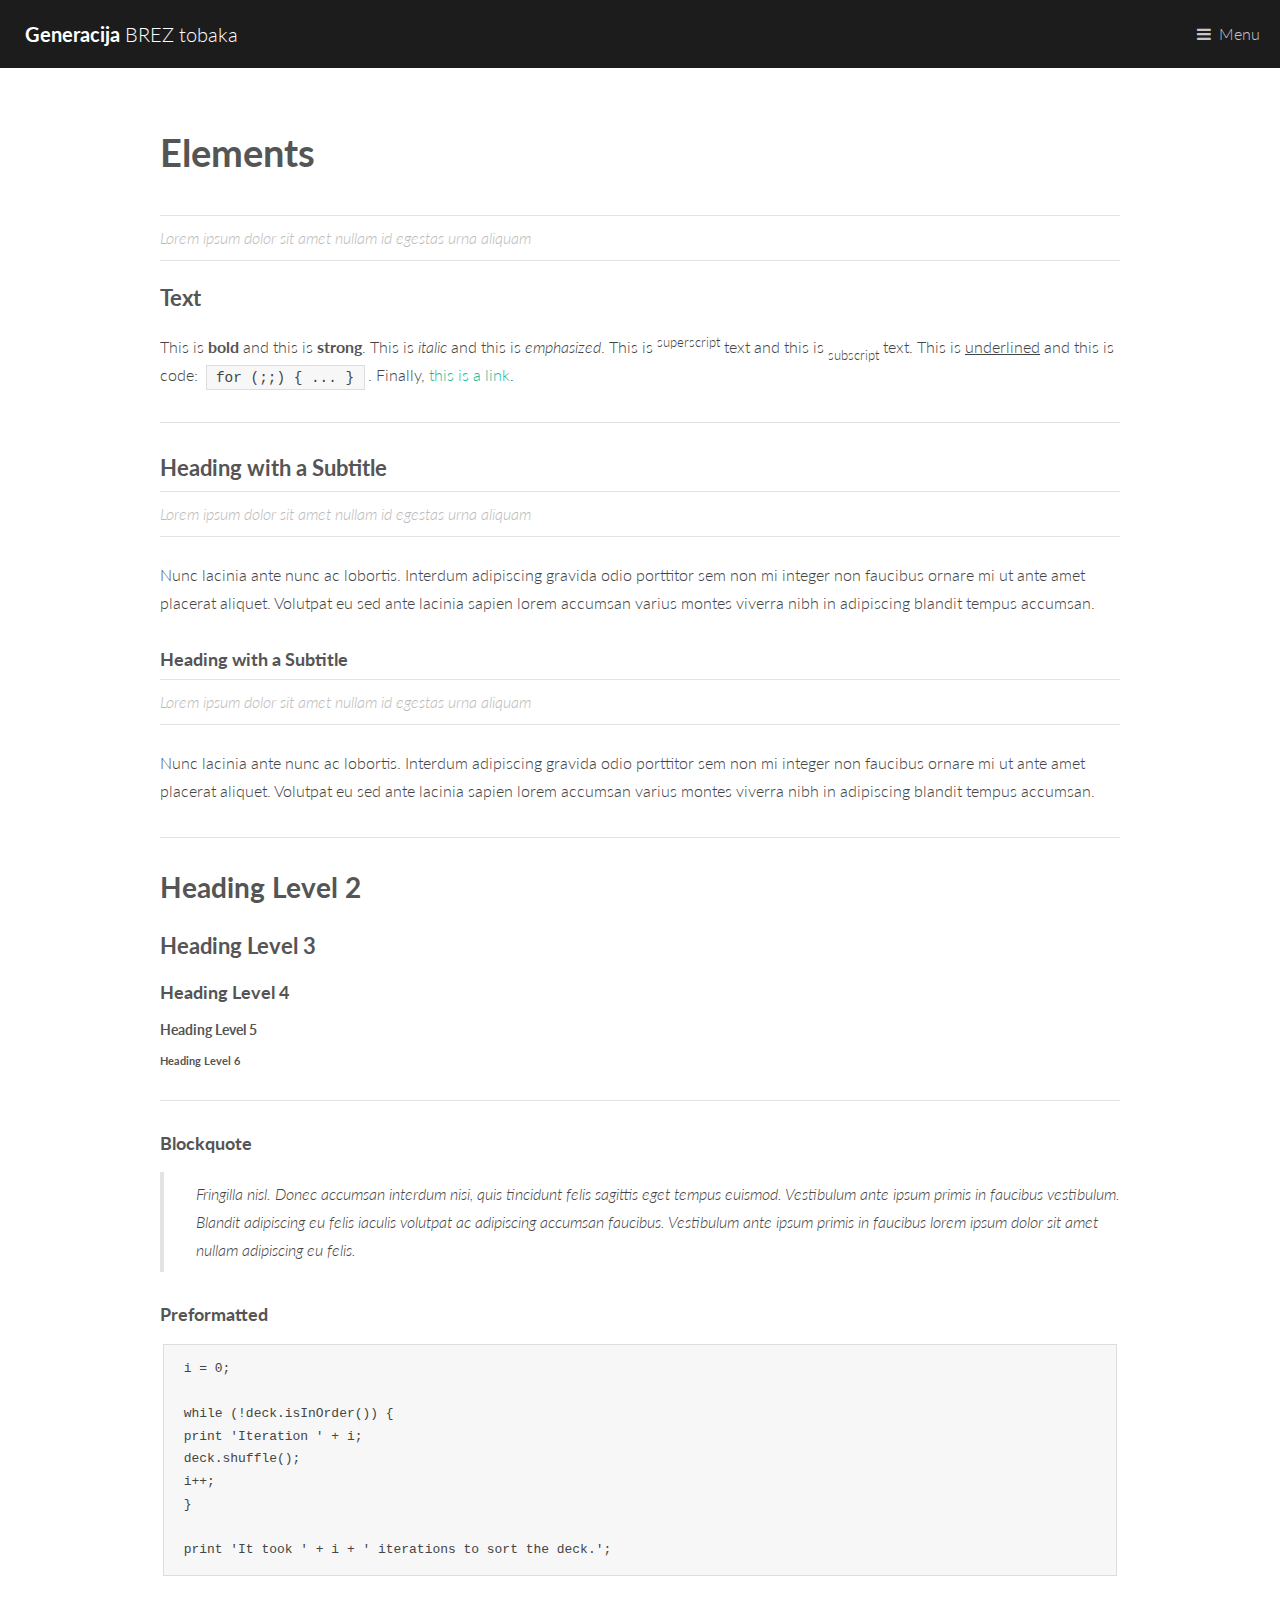
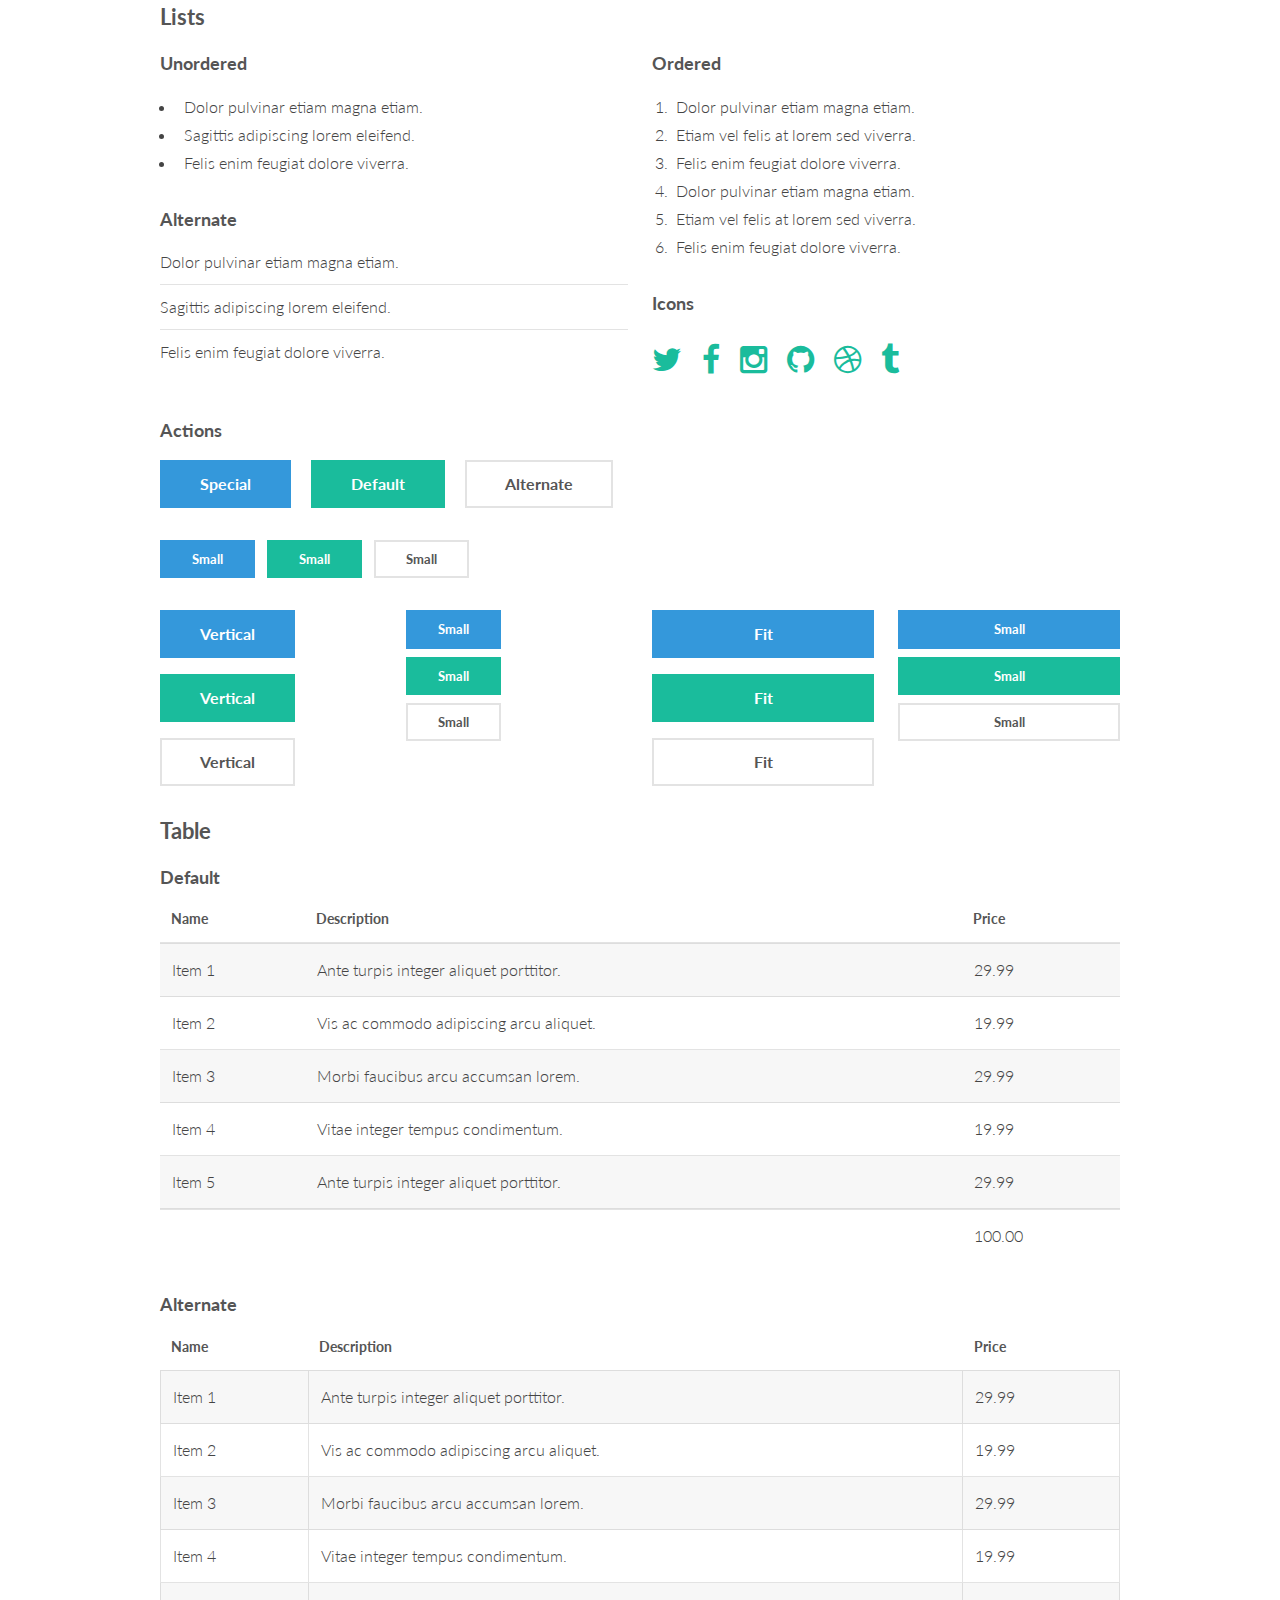
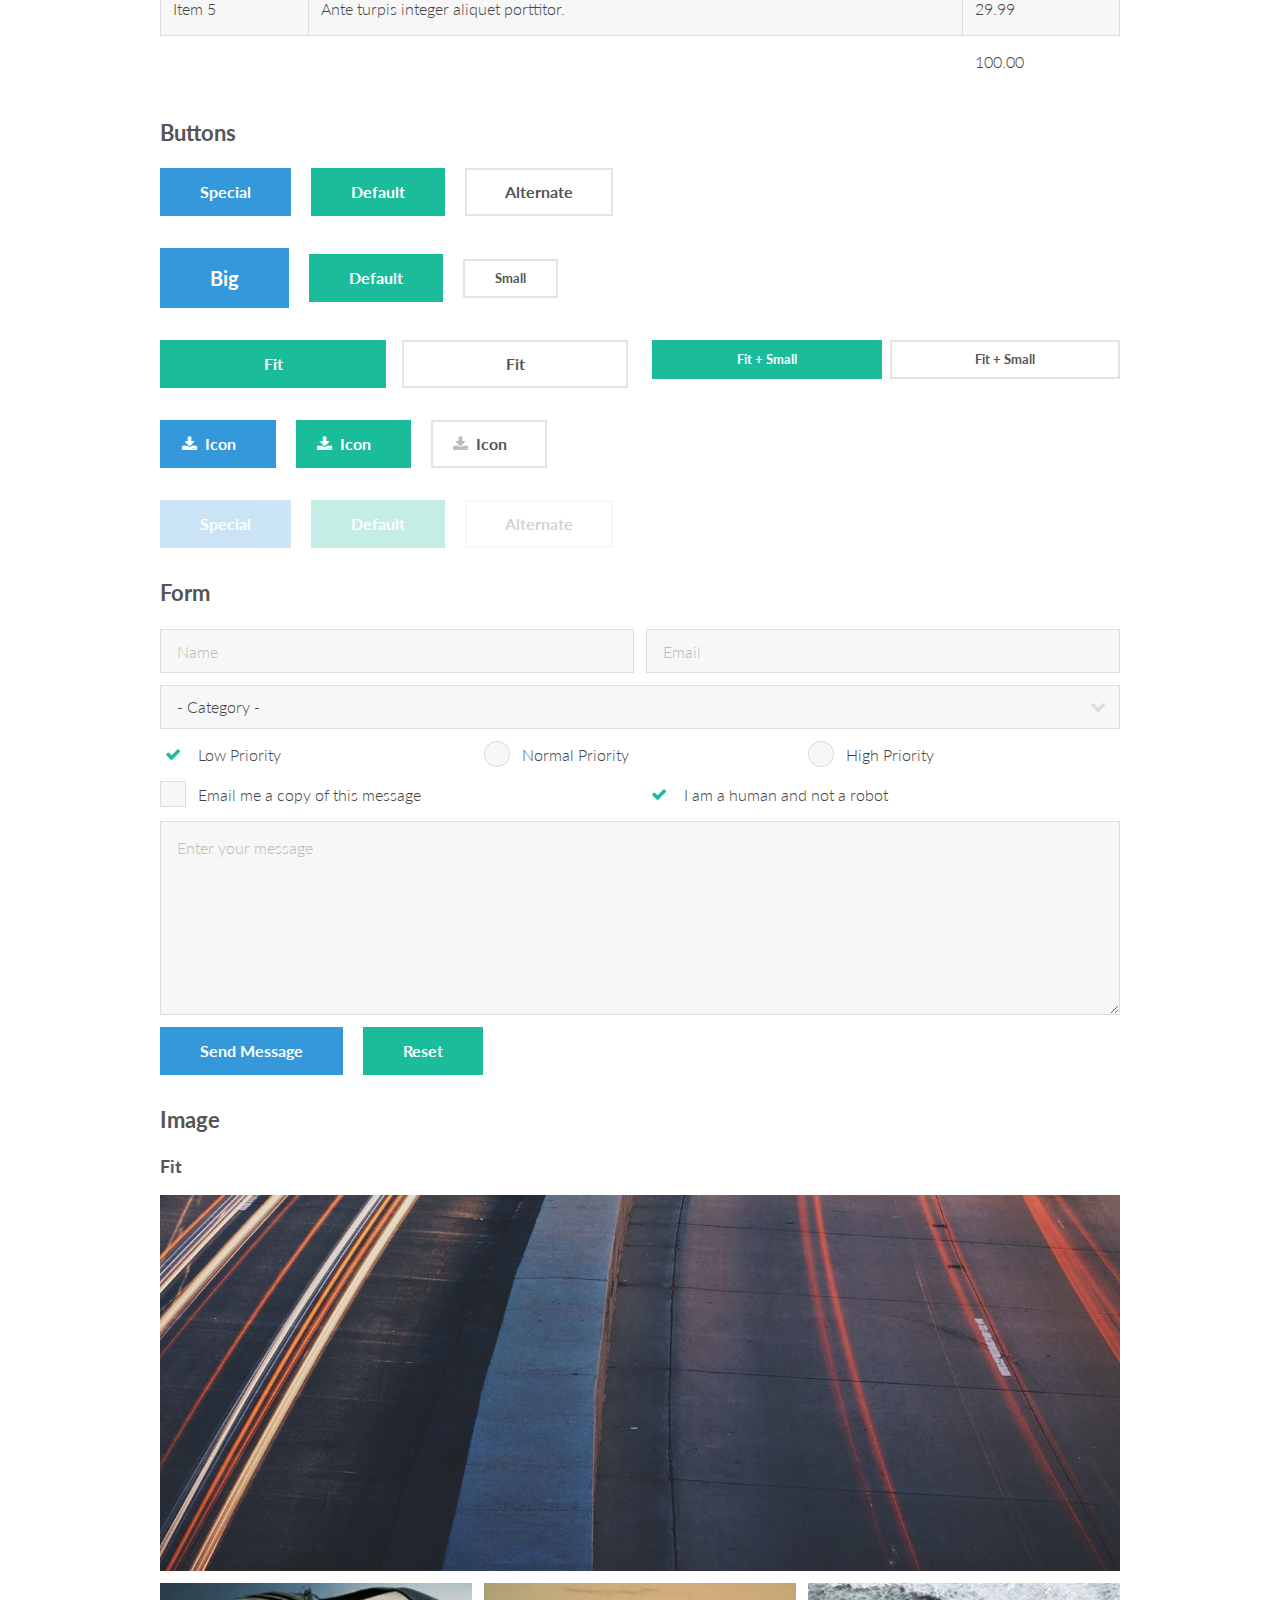
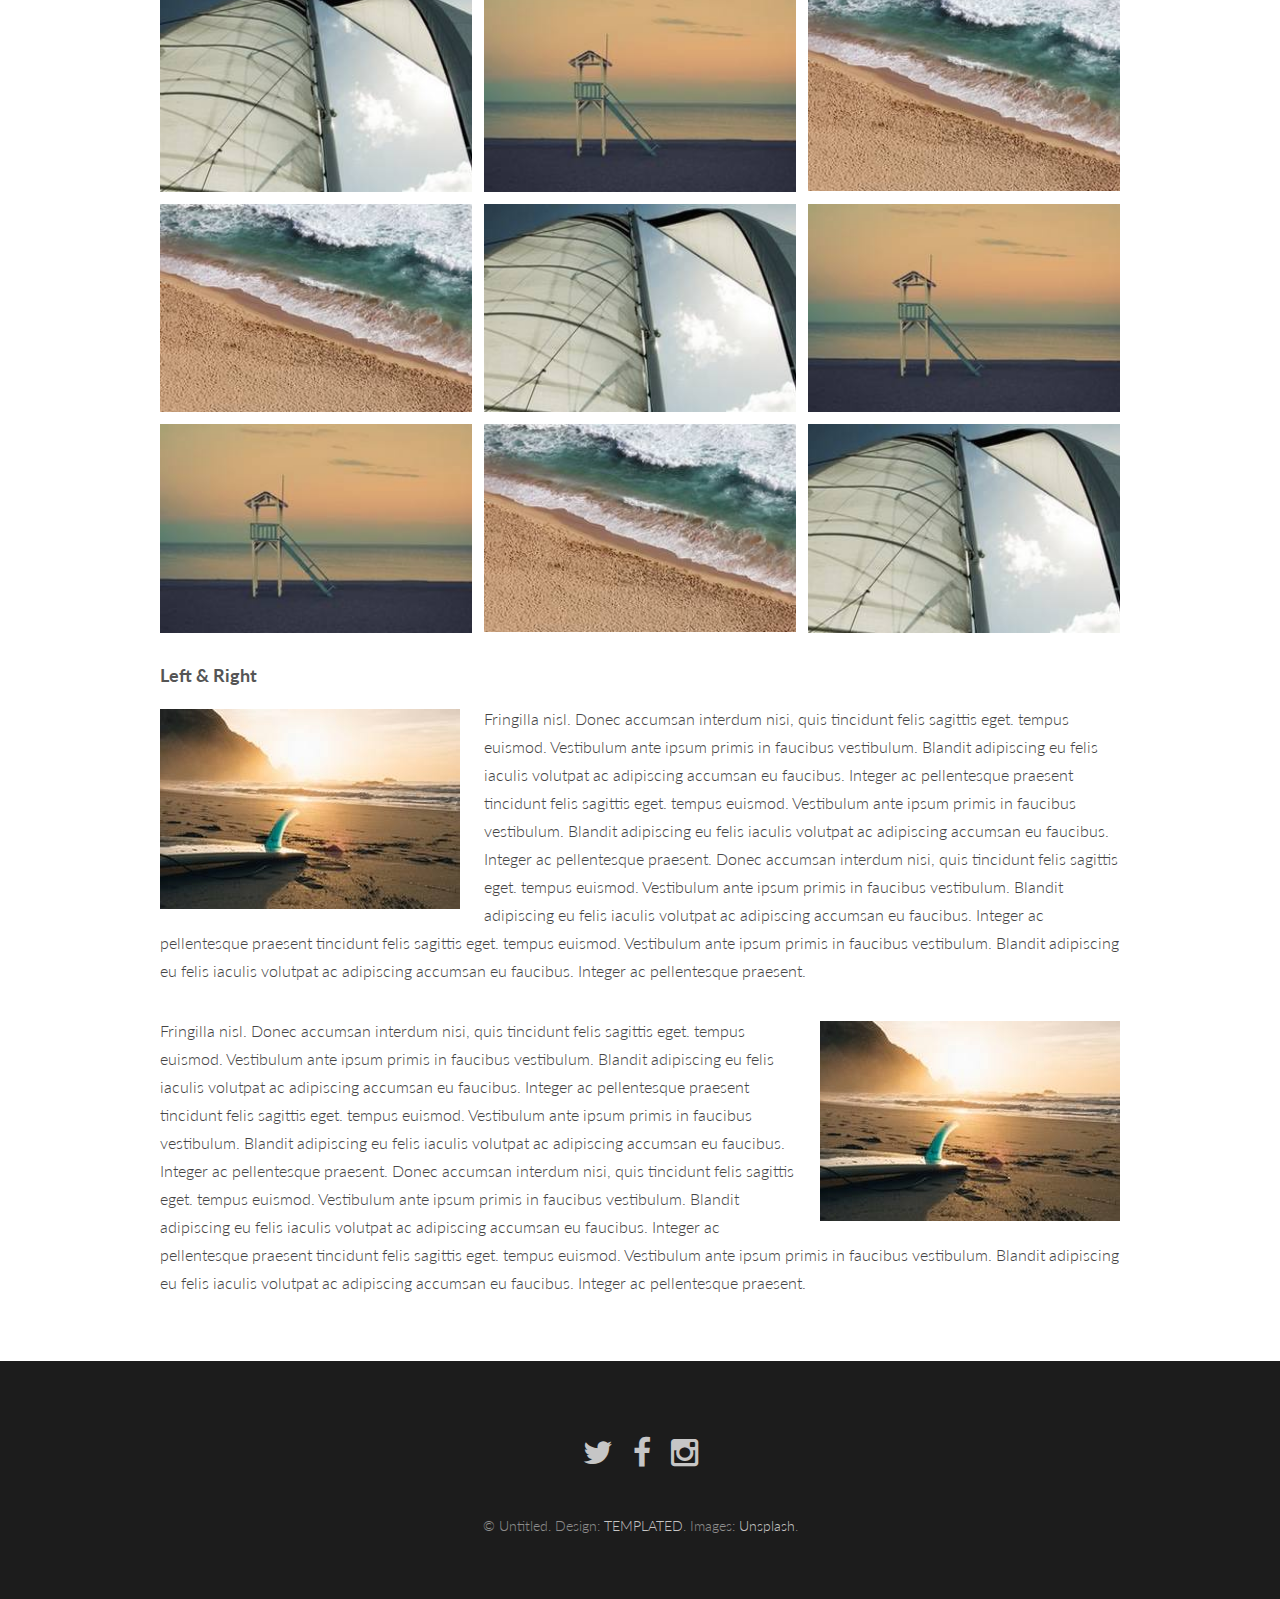
==== commit 9b595c7f: "Menu update" ====
--- a/elements.html
+++ b/elements.html
@@ -15,7 +15,7 @@
 
 		<!-- Header -->
 			<header id="header">
-				<a href="index.html" class="logo"><strong>Binary</strong> by TEMPLATED</a>
+				<a href="index.html" class="logo"><strong>Generacija</strong> BREZ tobaka</a>
 				<nav>
 					<a href="#menu">Menu</a>
 				</nav>
@@ -24,9 +24,10 @@
 		<!-- Nav -->
 			<nav id="menu">
 				<ul class="links">
-					<li><a href="index.html">Home</a></li>
-					<li><a href="generic.html">Generic</a></li>
-					<li><a href="elements.html">Elements</a></li>
+					<li><a href="index.html">Domov</a></li>
+					<li><a href="generic.html">Splošna stran</a></li>
+					<li><a href="elements.html">Grafični elementi</a></li>
+                    			<li><a href="tint.html">Tobak in telo</a></li>
 				</ul>
 			</nav>
 
@@ -408,4 +409,4 @@
 			<script src="assets/js/main.js"></script>
 
 	</body>
-</html>+</html>
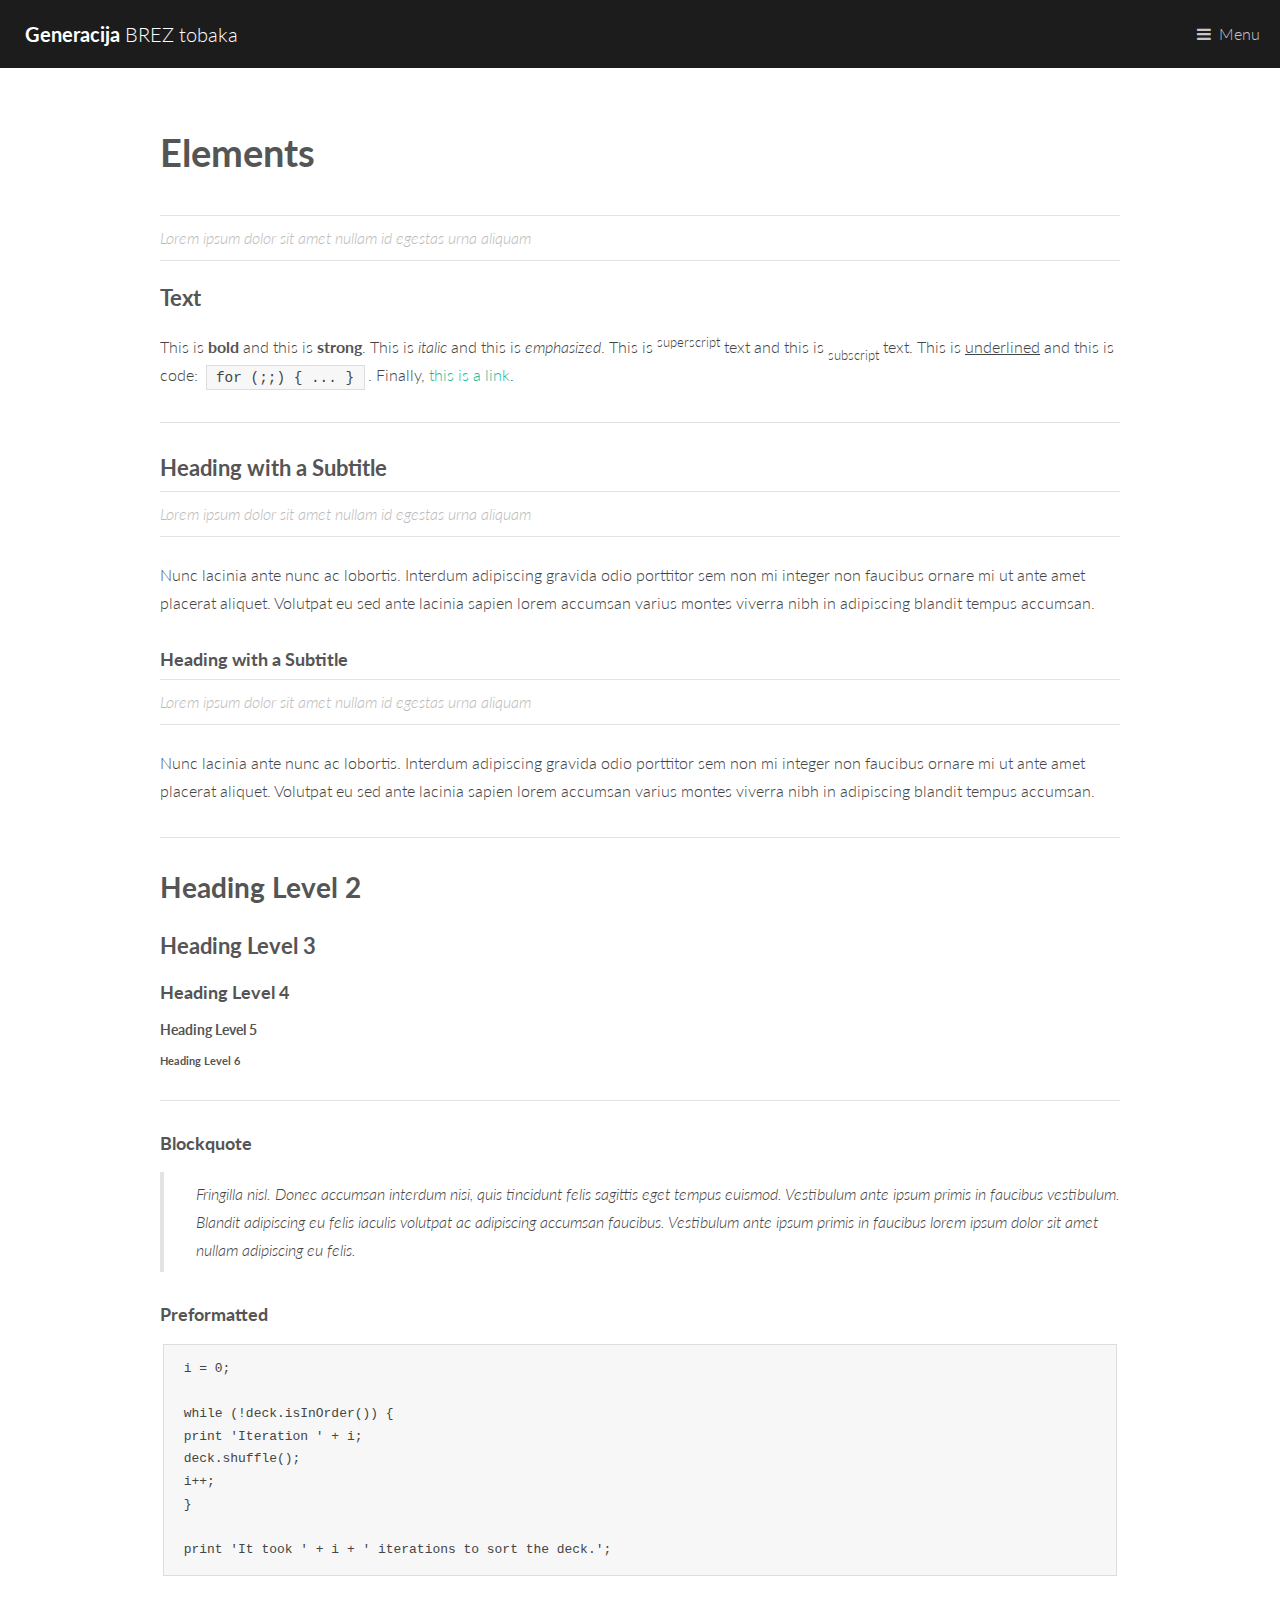
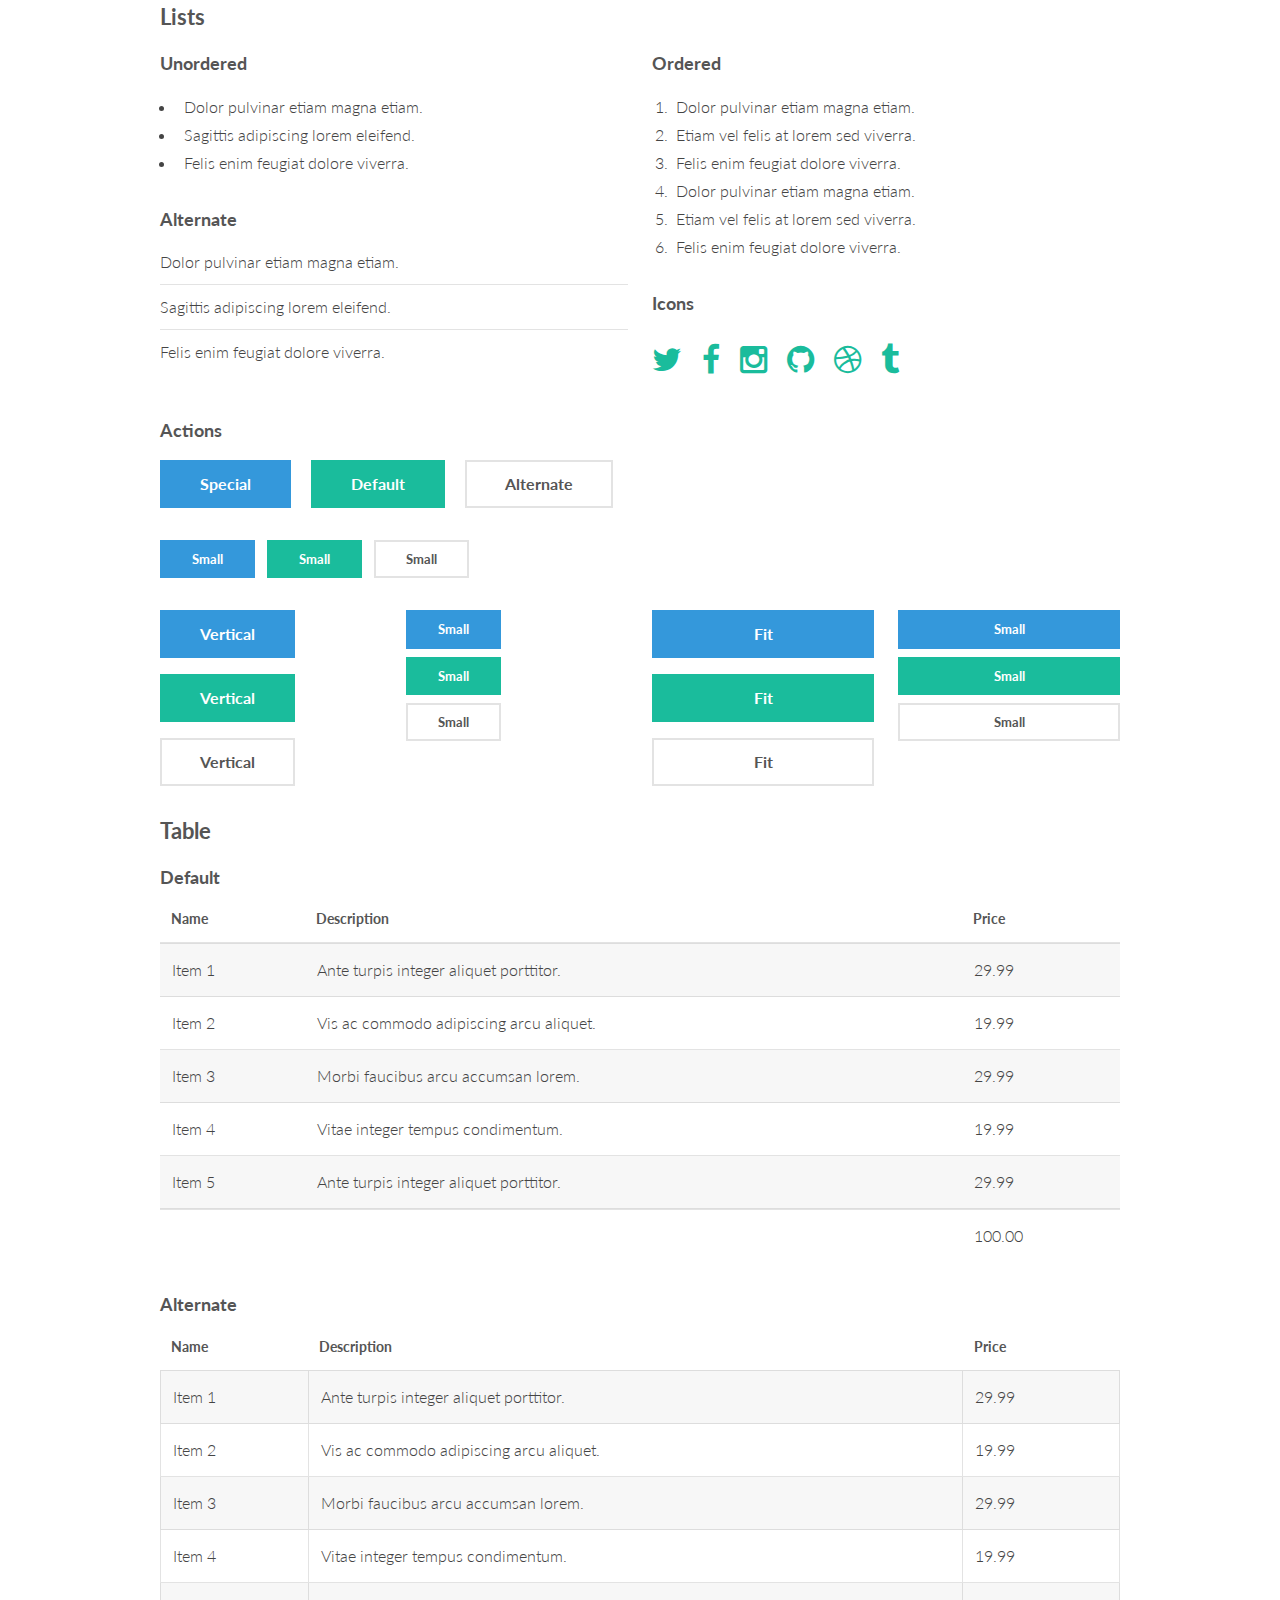
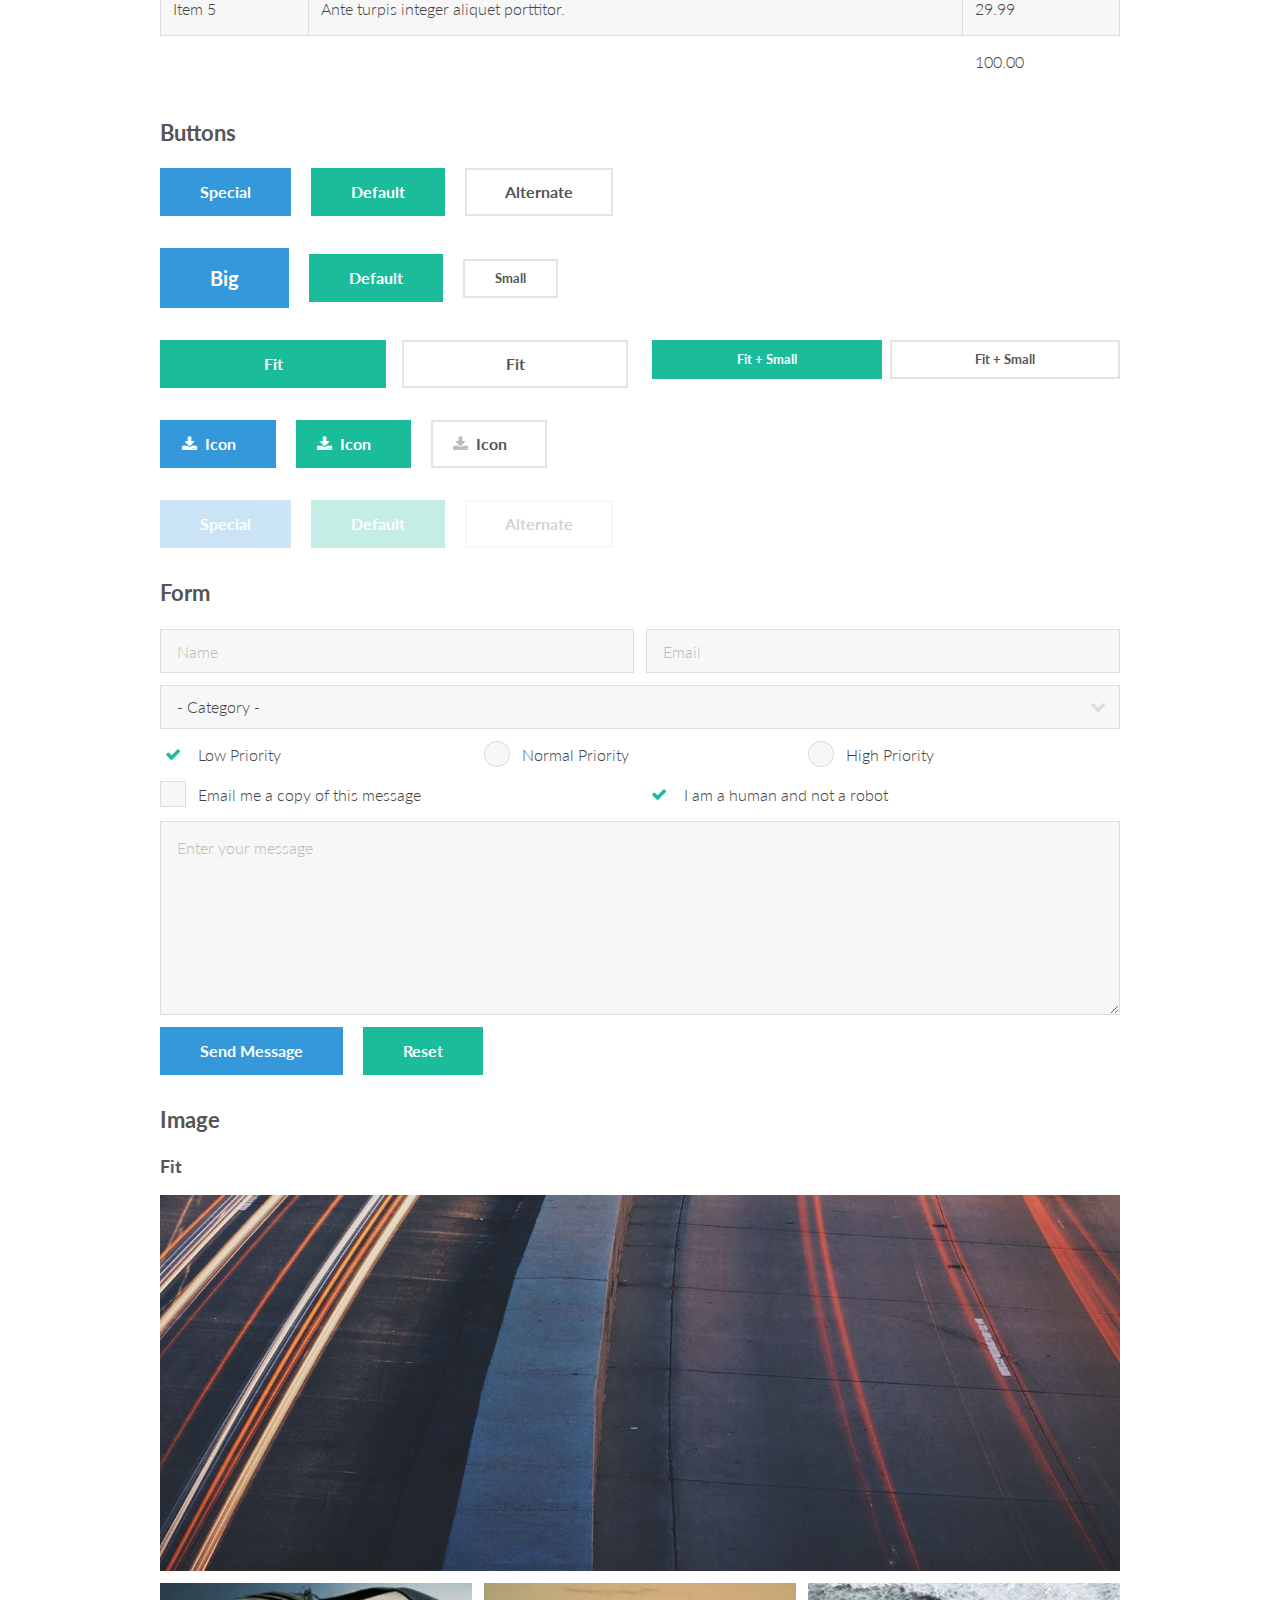
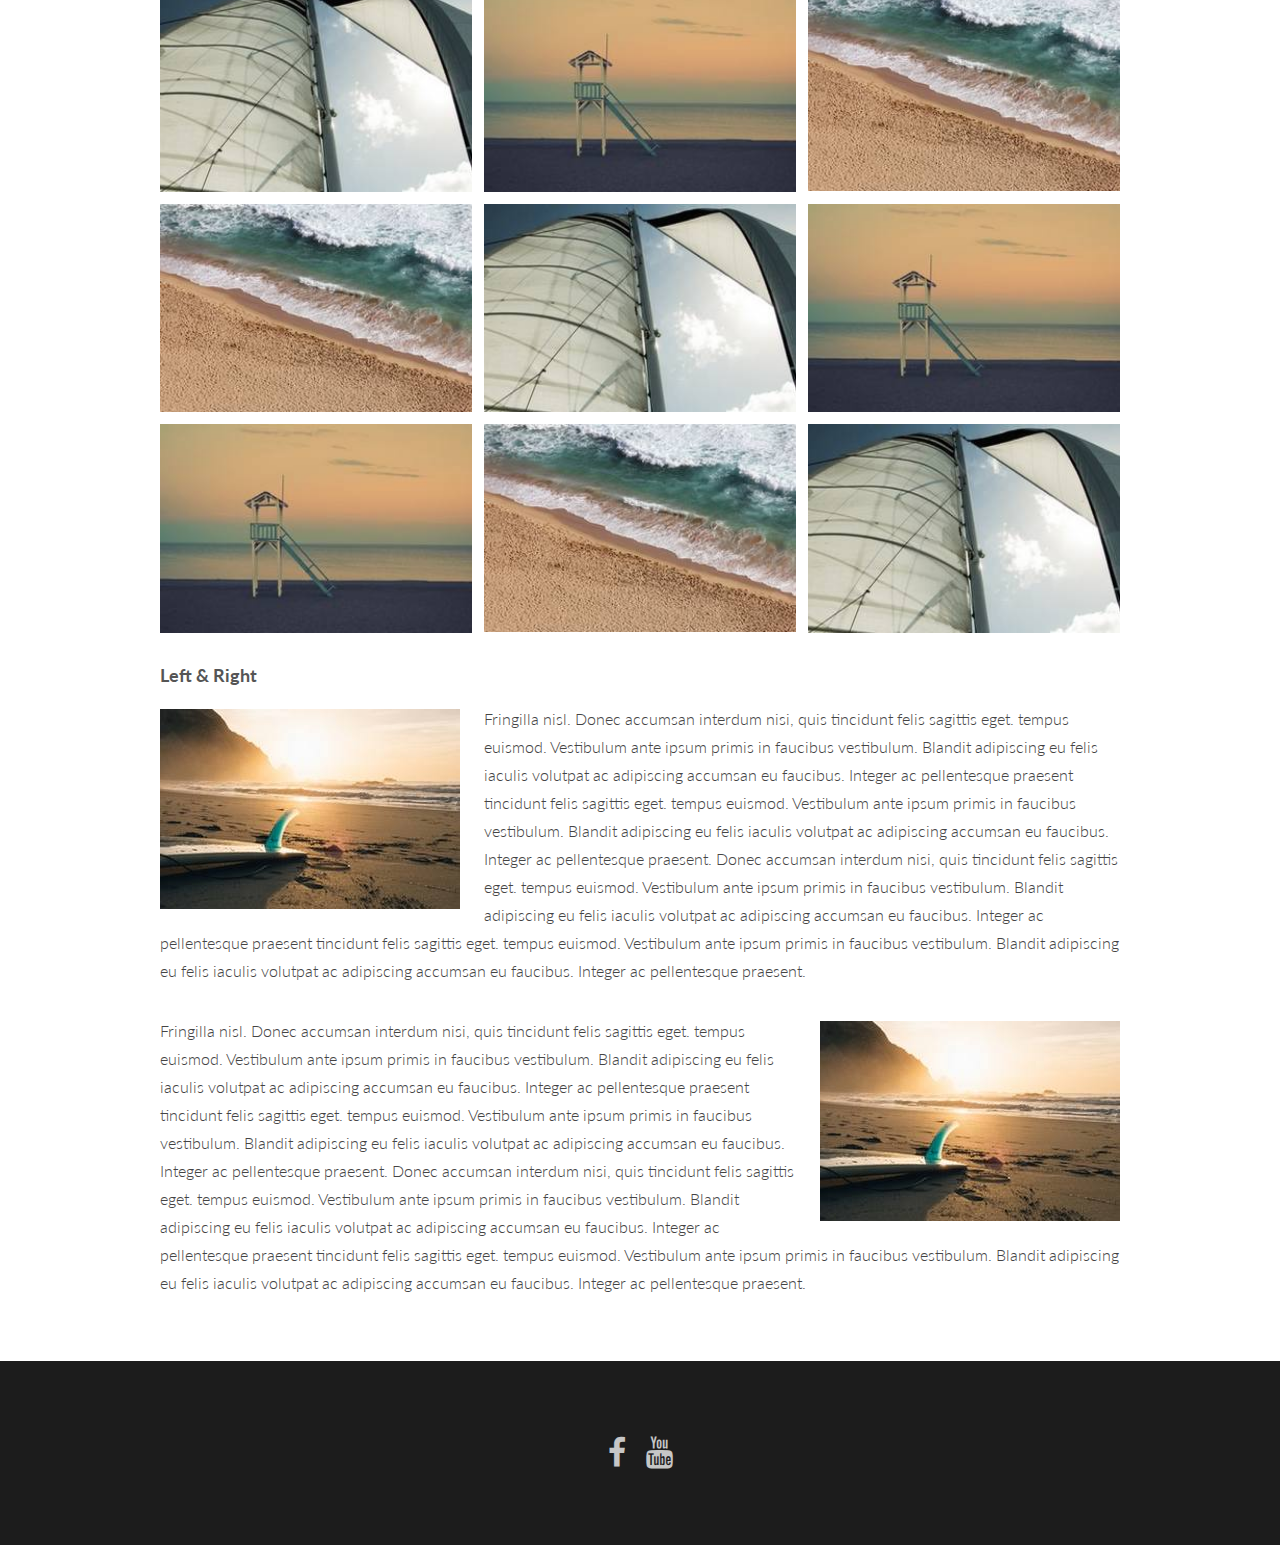
==== commit ef4cdade: "Menu, footer update" ====
--- a/elements.html
+++ b/elements.html
@@ -392,13 +392,13 @@
 		<!-- Footer -->
 			<footer id="footer">
 				<ul class="icons">
-					<li><a href="#" class="icon fa-twitter"><span class="label">Twitter</span></a></li>
-					<li><a href="#" class="icon fa-facebook"><span class="label">Facebook</span></a></li>
-					<li><a href="#" class="icon fa-instagram"><span class="label">Instagram</span></a></li>
+					<!--<li><a href="#" class="icon fa-twitter"><span class="label">Twitter</span></a></li>-->
+                    			<li><a href="https://www.facebook.com/zaslovenijobreztobaka/" class="icon fa-facebook"><span class="label">Facebook</span></a></li>
+					<li><a href="https://www.youtube.com/channel/UCdSHzW6modas_3Z74Ft8ZAg" class="icon fa-youtube"><span class="label">Youtube</span></a></li>
 				</ul>
-				<div class="copyright">
+				<!--<div class="copyright">
 					&copy; Untitled. Design: <a href="https://templated.co">TEMPLATED</a>. Images: <a href="https://unsplash.com">Unsplash</a>.
-				</div>
+				</div>-->
 			</footer>
 
 		<!-- Scripts -->
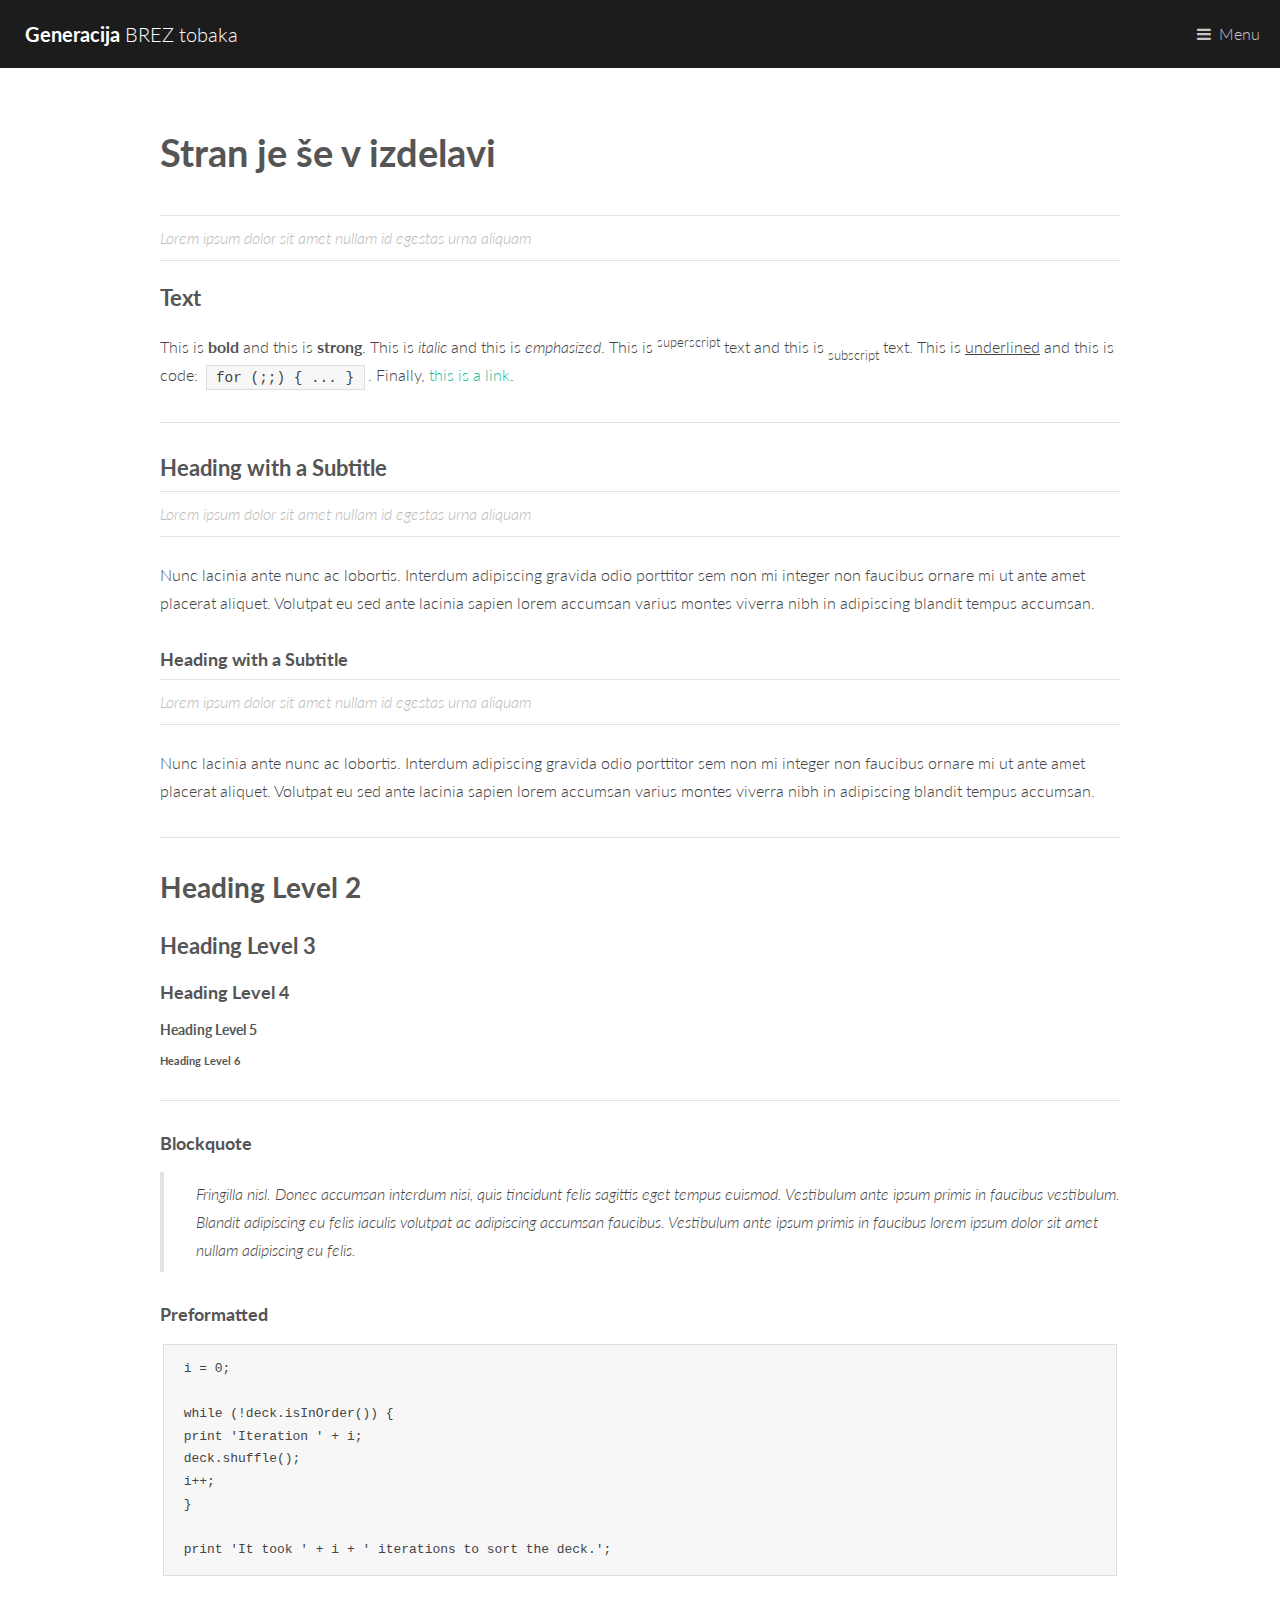
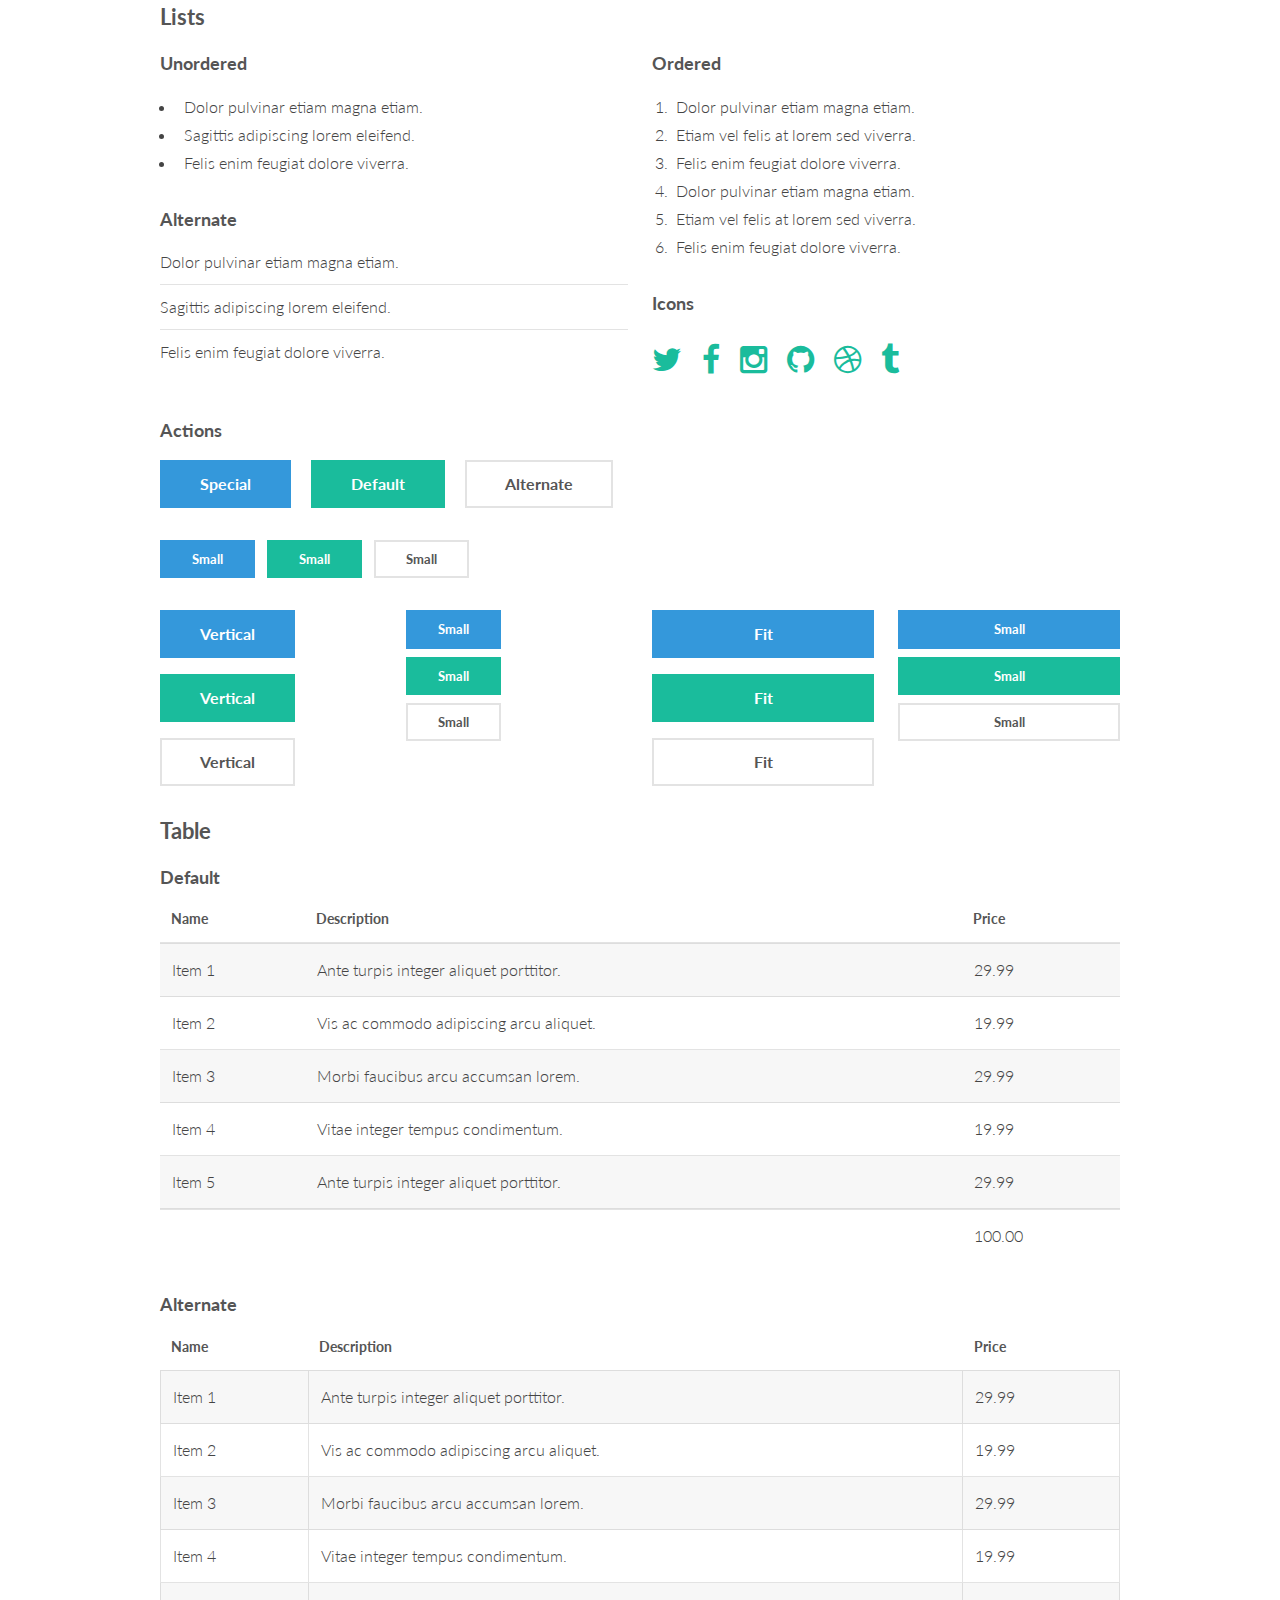
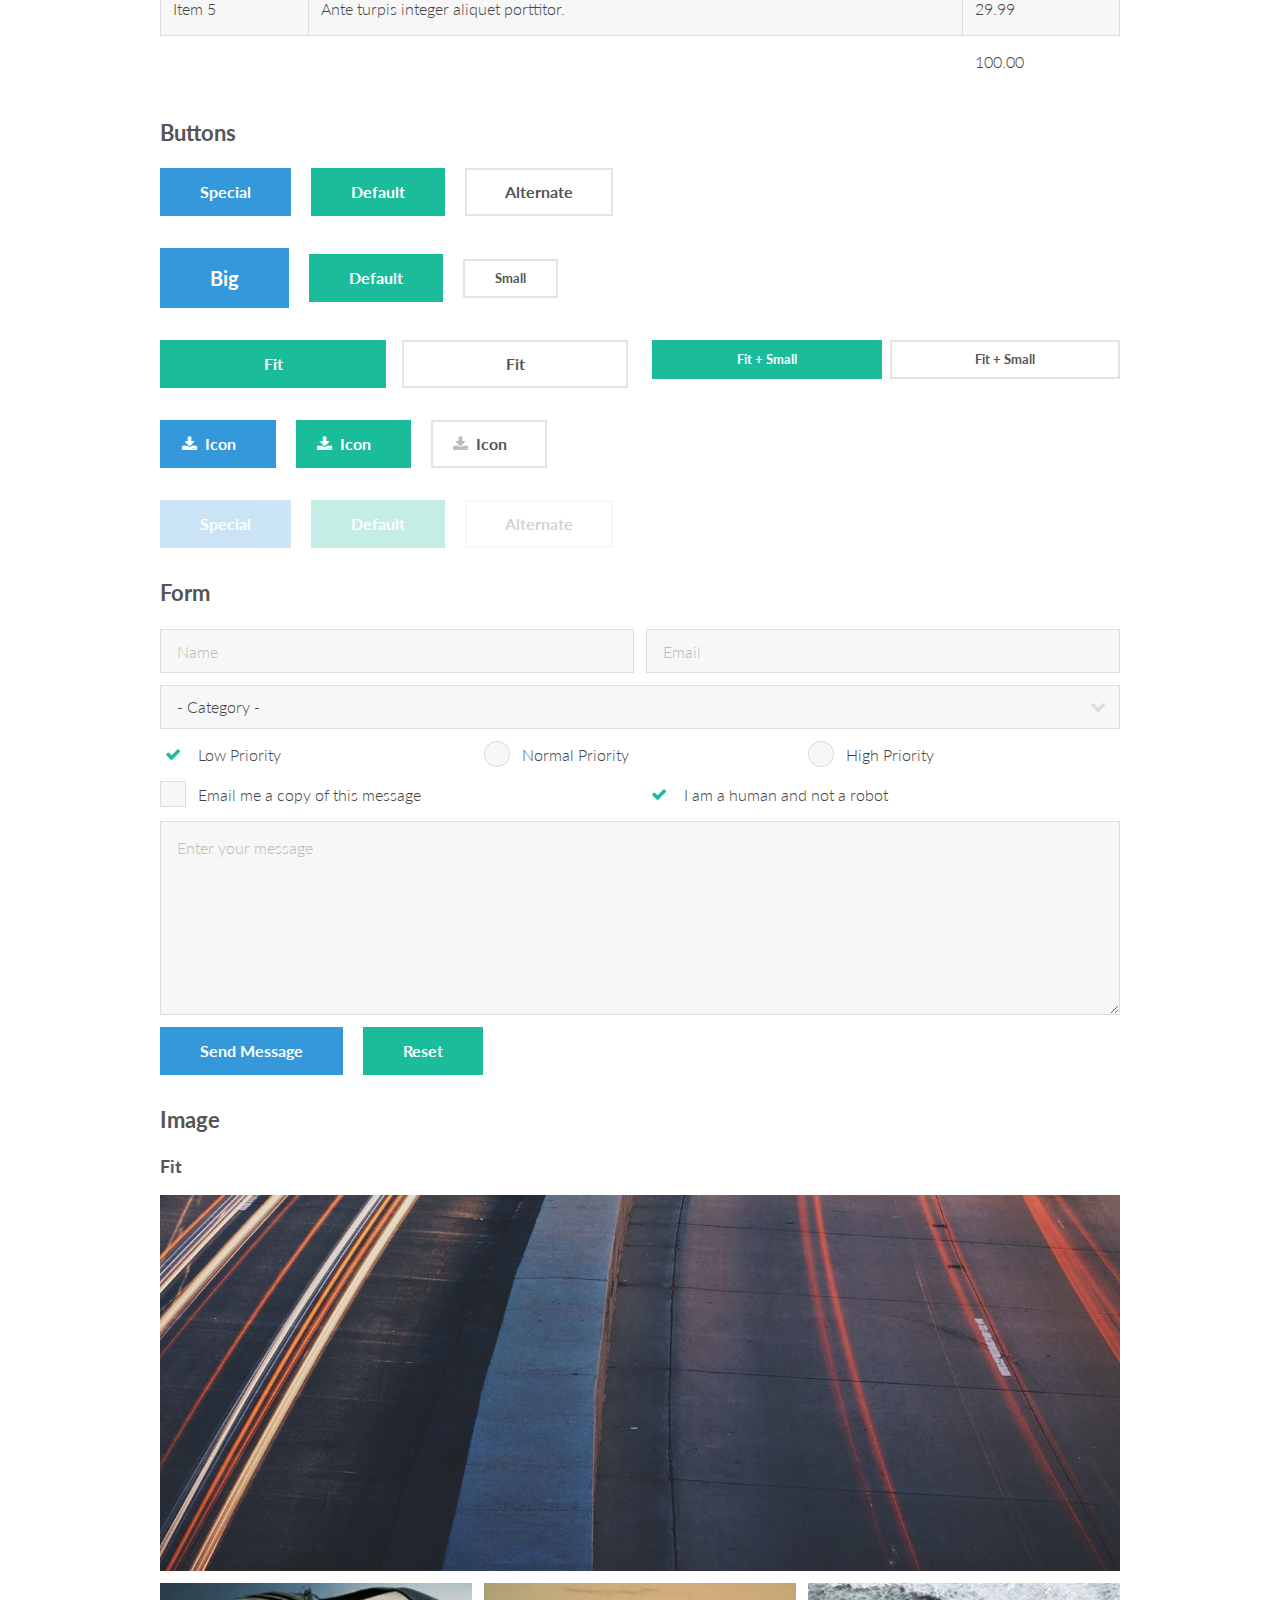
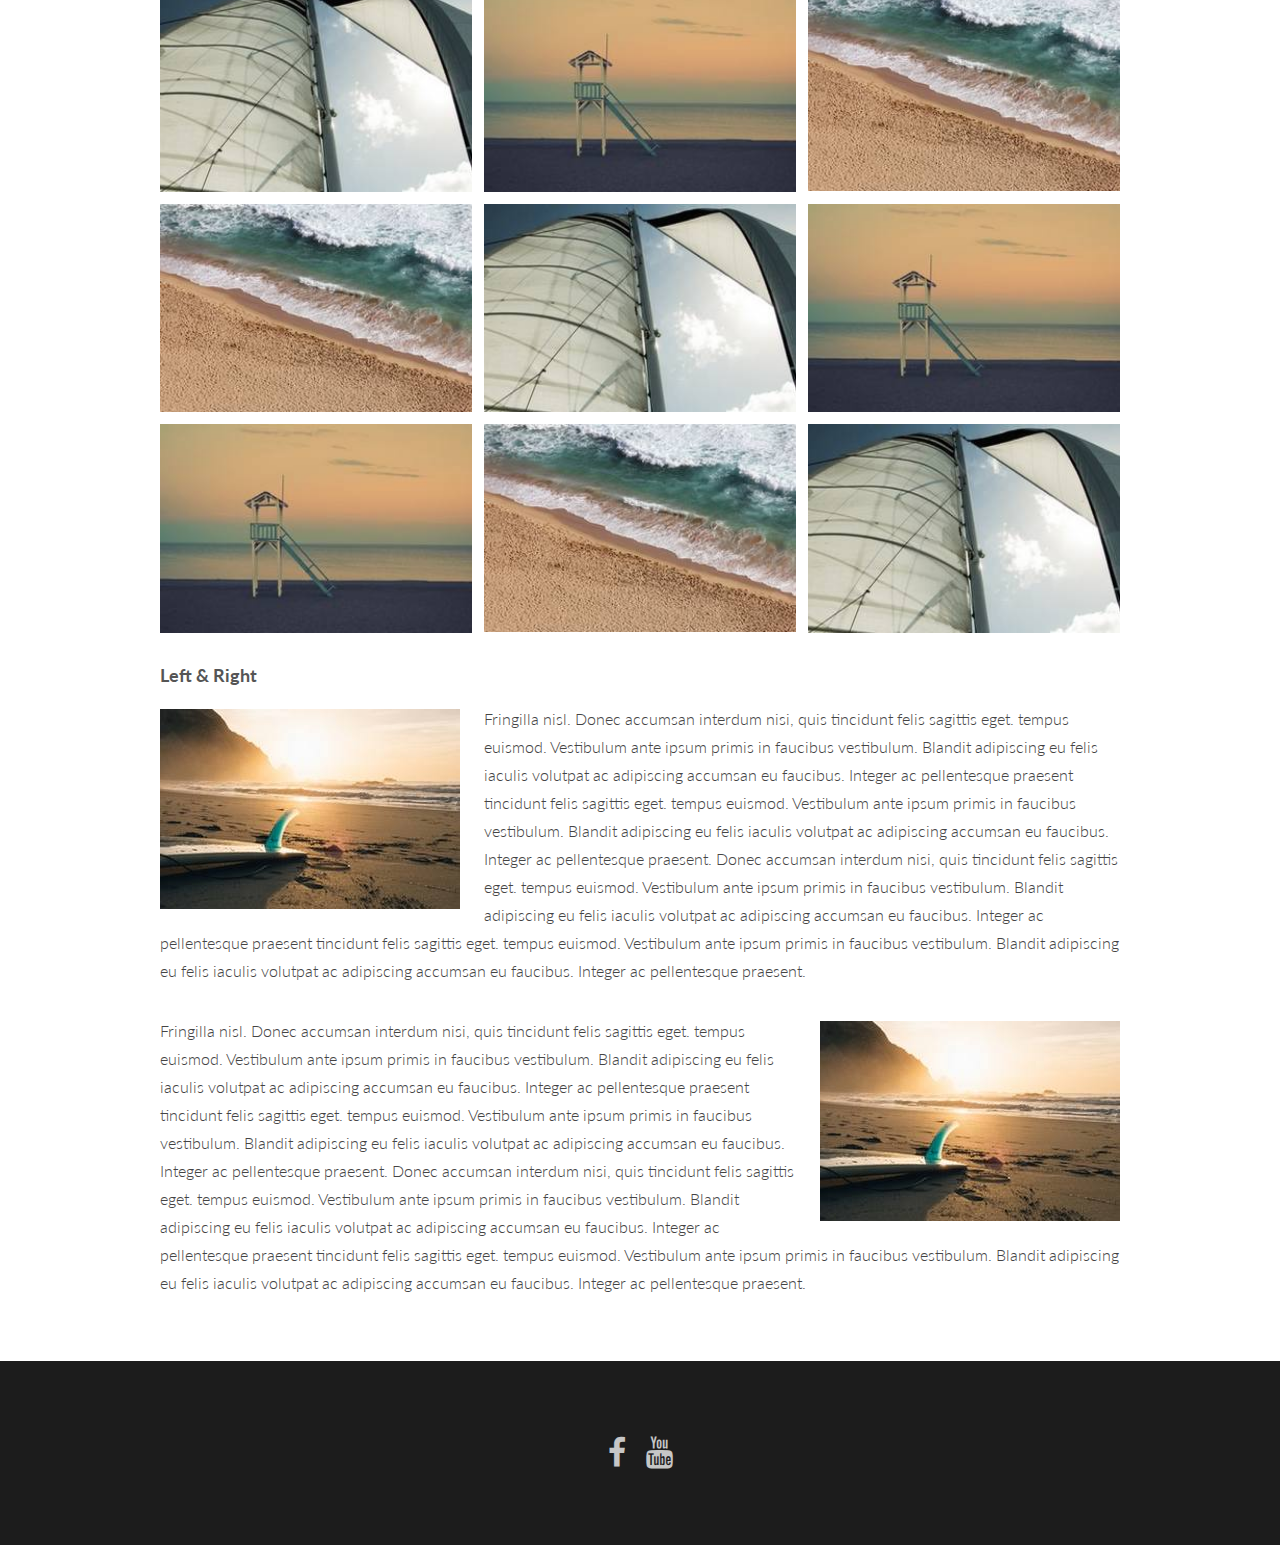
==== commit 1ac26f8a: "Update elements.html" ====
--- a/elements.html
+++ b/elements.html
@@ -35,7 +35,7 @@
 			<section id="main">
 				<div class="inner">
 					<header class="major special">
-						<h1>Elements</h1>
+						<h1>Stran je še v izdelavi</h1>
 						<p>Lorem ipsum dolor sit amet nullam id egestas urna aliquam</p>
 					</header>
 
